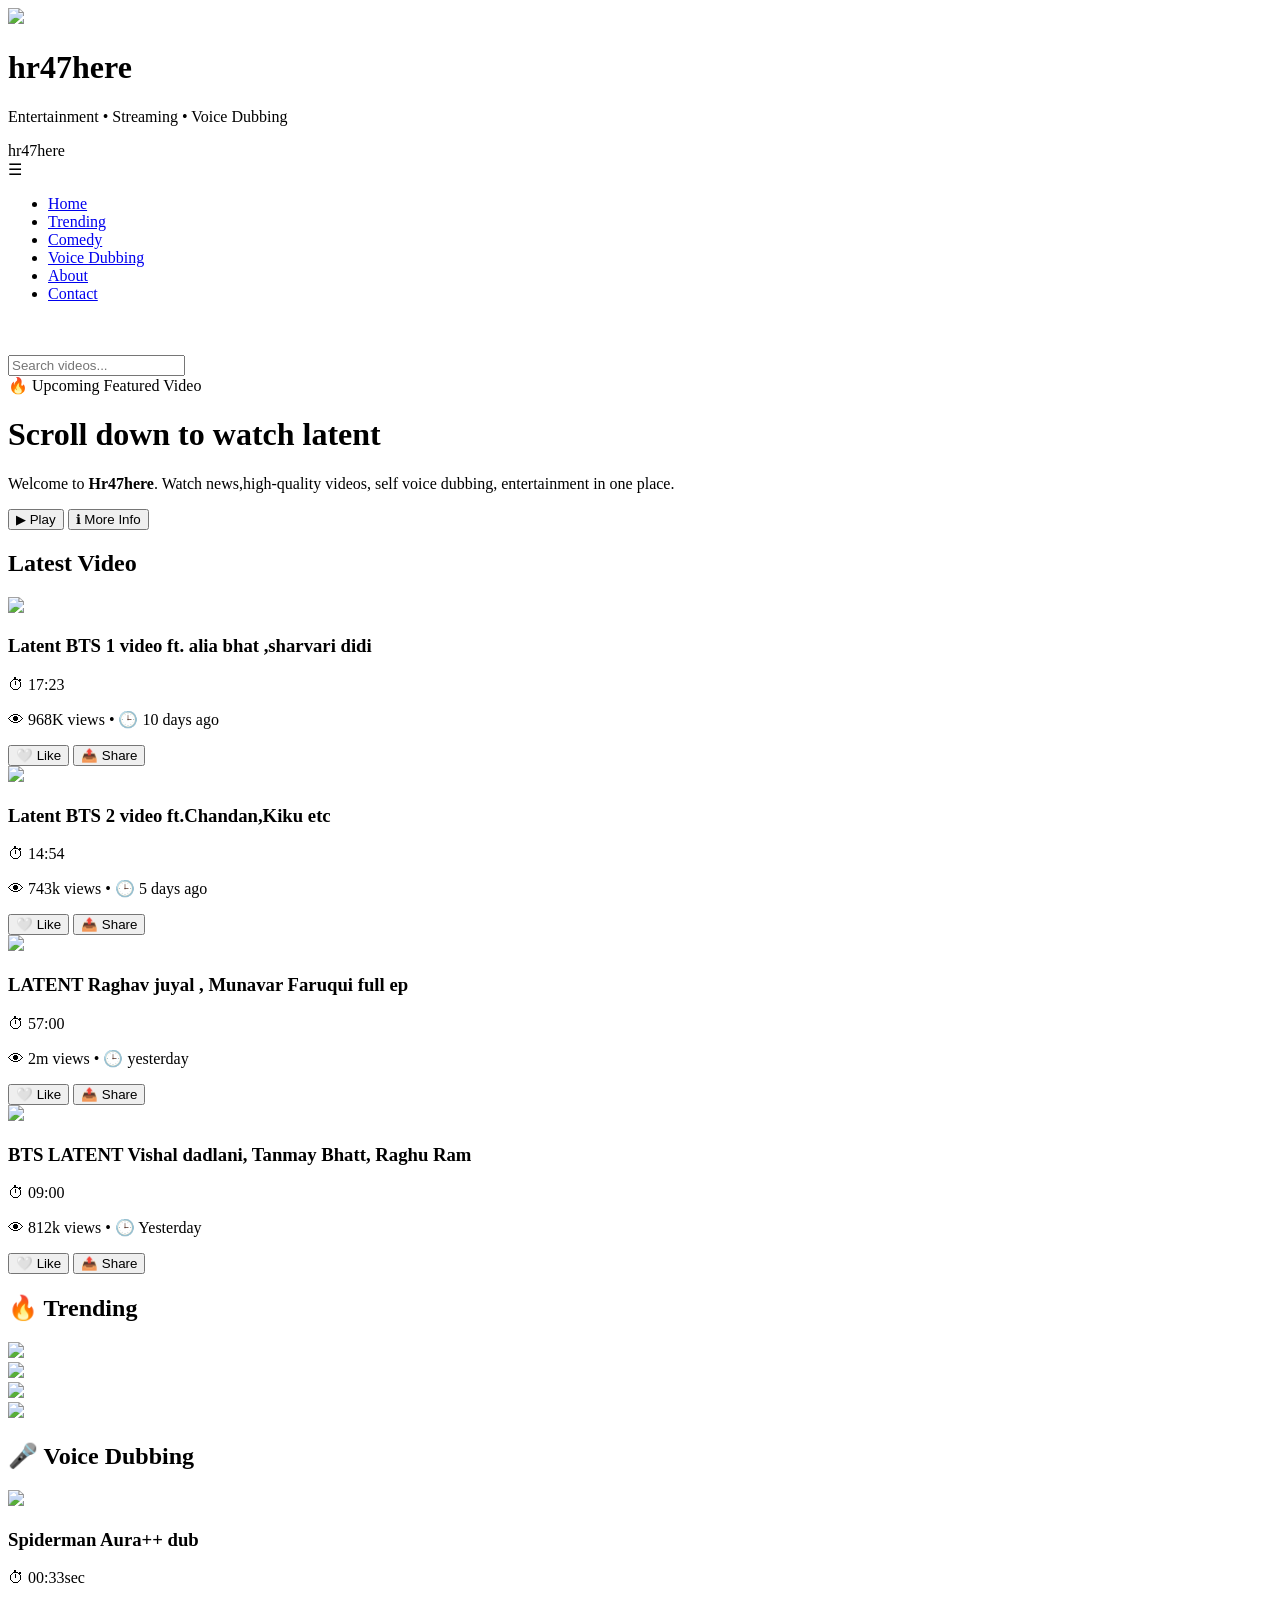
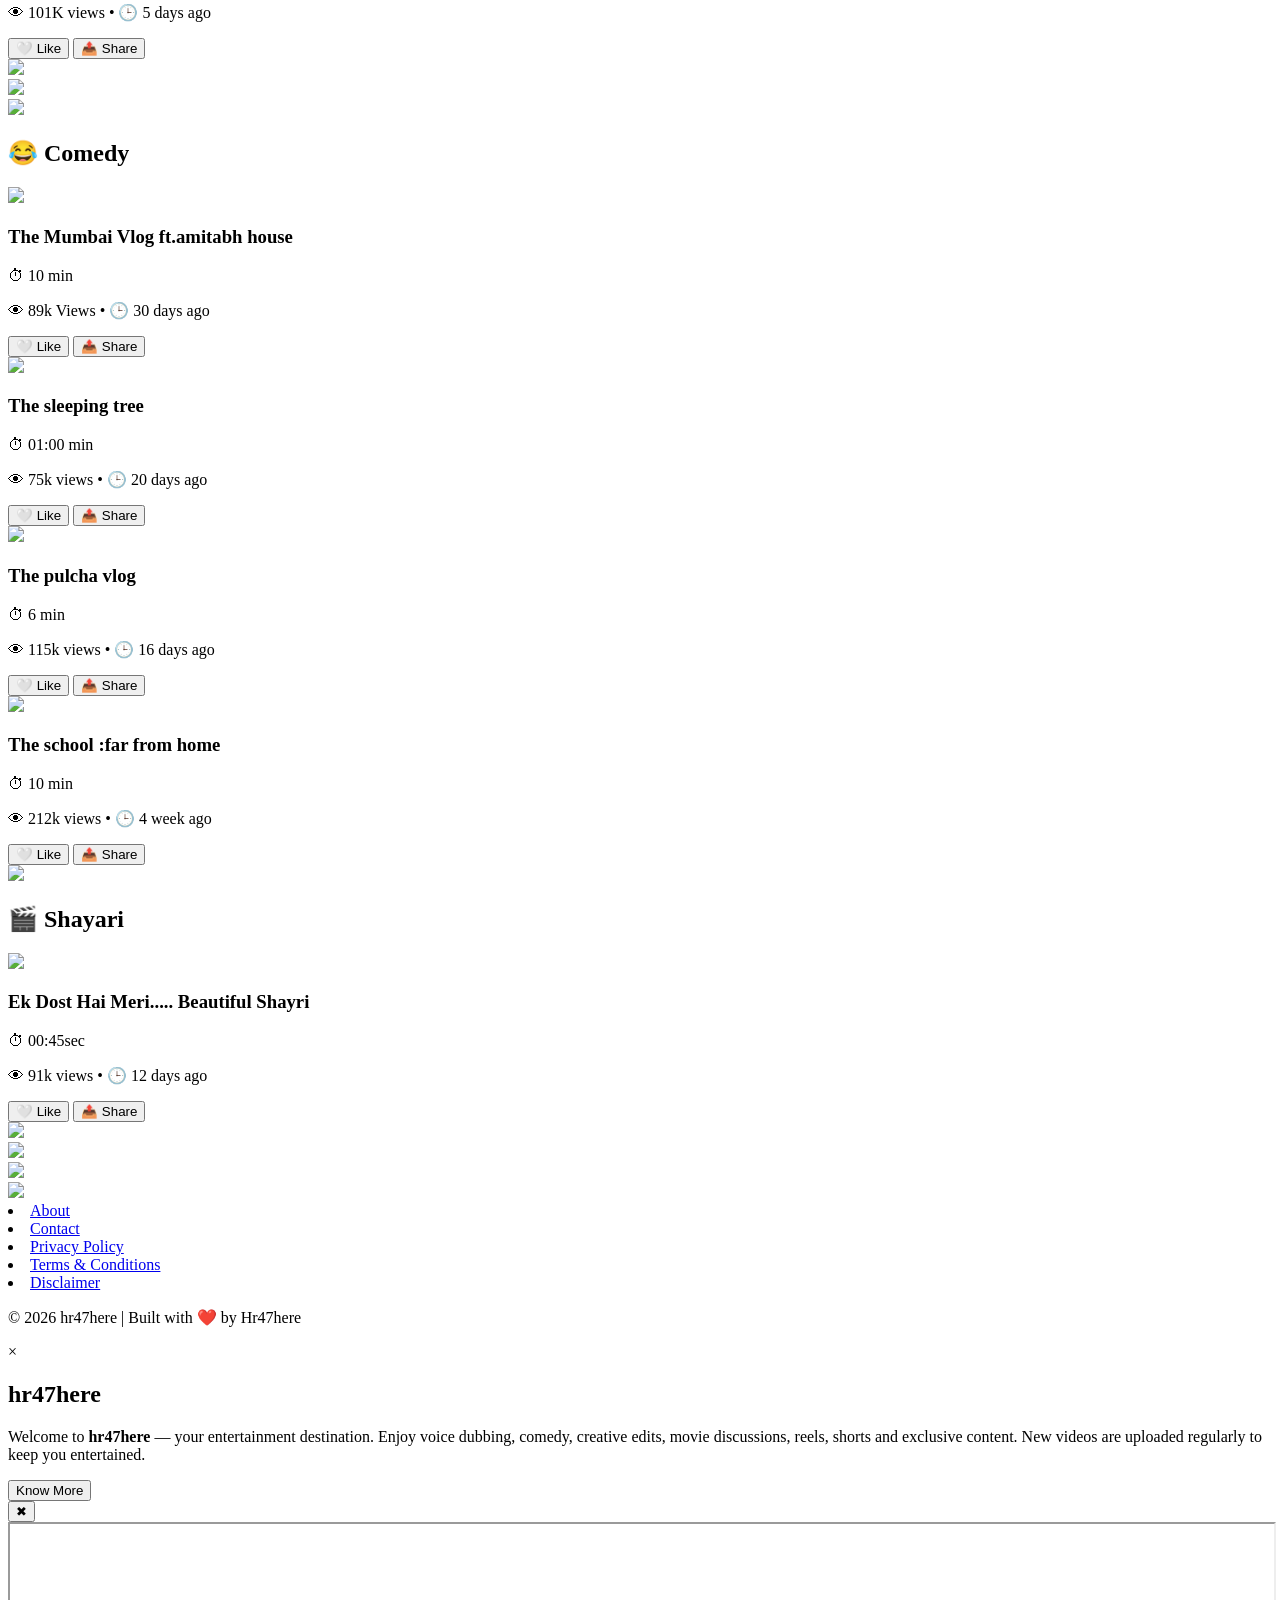
==== index.html @ e72fcb44 "Add files via upload" ====
<!DOCTYPE html>
<html lang="en">
<head>
    <!-- Google tag (gtag.js) -->
<script async src="https://www.googletagmanager.com/gtag/js?id=G-JFGC53BMJ5"></script>
<script>
  window.dataLayer = window.dataLayer || [];
  function gtag(){dataLayer.push(arguments);}
  gtag('js', new Date());

  gtag('config', 'G-JFGC53BMJ5');
</script>
    <meta charset="UTF-8">
    <meta name="viewport" content="width=device-width, initial-scale=1.0">
    <title>hr47here</title>

    <link rel="stylesheet" href="Itcss.css">
    <link rel="icon" type="image/png" href="https://raw.githubusercontent.com/hr47here/viral/main/favicon.png">
    <link href="https://fonts.googleapis.com/css2?family=Black+Ops+One&display=swap" rel="stylesheet">
    <link href="https://fonts.googleapis.com/css2?family=Poppins:wght@300;400;600;700&display=swap" rel="stylesheet">
</head>

<body>
    <div id="splash">

    <img src="https://raw.githubusercontent.com/hr47here/viral/main/favicon.png" class="splash-logo">

    <h1>hr47here</h1>

    <p>Entertainment • Streaming • Voice Dubbing</p>

</div>

<!-- Navigation -->

<nav>

    <div class="logo">hr47here</div>

<div class="menu-toggle" id="menuToggle">
☰
</div>

<ul class="menu" id="menu">

<li><a href="#">Home</a></li>
<li><a href="#trending">Trending</a></li>
<li><a href="#comedy">Comedy</a></li>
<li><a href="#voice">Voice Dubbing</a></li>
<li><a href="about.html">About</a></li>
<li><a href="contact.html">Contact</a></li>

</ul>
<br>
<br>
<div class="search">
<input type="text" id="searchBox" placeholder="Search videos...">
</div>

</nav>

<!-- Hero Banner -->

<header class="hero">

    <div class="overlay">

        <span class="featured">🔥 Upcoming Featured Video</span>

        <h1>Scroll down to watch latent</h1>

        <p>

            Welcome to <b>Hr47here</b>.

            Watch news,high-quality videos, self voice dubbing,

             entertainment in one place.

        </p>

        <div class="buttons">

            <button id="playBtn">▶ Play</button>

            <button id="infoBtn">ℹ More Info</button>

        </div>

    </div>

</header>



<!-- Continue Watching -->

<section class="section">

<h2>Latest Video</h2>

<div class="card">

<img src="https://raw.githubusercontent.com/hr47here/viral/main/IMG_20260708_000540.jpg"
onclick="playVideo('https://drive.google.com/file/d/1pRJK-X5yiK9866JU4H88UQnfT5L62-rR/preview')">

<div class="details">
    <h3>Latent BTS 1 video ft. alia bhat ,sharvari didi</h3>
    <p>⏱ 17:23</p>
    <p class="meta">👁 968K views • 🕒 10 days ago</p>

    <button class="likeBtn">🤍 Like</button>

    <button class="shareBtn">📤 Share</button>

</div>

</div>

<div class="card" onclick="playVideo('https://drive.google.com/file/d/1jNsCmyMiIhFdqAeghuX-wZJ6odQ1yqh3/preview')">
    <img src="https://raw.githubusercontent.com/hr47here/viral/main/IMG_20260713_013114.jpg">
    <div class="details">
        <h3>Latent BTS 2 video ft.Chandan,Kiku etc</h3>
        <p>⏱ 14:54</p>
        <p class="meta">👁 743k views • 🕒 5 days ago</p>

        <button class="likeBtn">🤍 Like</button>
        <button class="shareBtn">📤 Share</button>
    </div>
</div>

<div class="card">

<img src="https://raw.githubusercontent.com/hr47here/viral/main/q8amKPDt_iY-HD.jpg"
onclick="playVideo('https://drive.google.com/file/d/1-n51tMEokodfaPRw0v01DTSdhkUmTYWr/preview')">

<div class="details">
    <h3>LATENT Raghav juyal , Munavar Faruqui full ep</h3>
    <p>⏱ 57:00</p>
    <p class="meta">👁 2m views • 🕒 yesterday</p>

    <button class="likeBtn">🤍 Like</button>
    <button class="shareBtn">📤 Share</button>

</div>

</div>
    <div class="card">

<img src="https://raw.githubusercontent.com/hr47here/viral/main/IMG_20260728_031327.jpg"
onclick="playVideo('https://drive.google.com/file/d/1SocBpku5lKJFDSvw42GsZF_DmoqsinsF/preview')">

<div class="details">
    <h3>BTS LATENT Vishal dadlani, Tanmay Bhatt, Raghu Ram</h3>
    <p>⏱ 09:00</p>
    <p class="meta">👁 812k views • 🕒 Yesterday</p>

    <button class="likeBtn">🤍 Like</button>
    <button class="shareBtn">📤 Share</button>

</div>

    </div>

</section>



<!-- Trending -->

<section id="trending" class="section">
    <h2>🔥 Trending</h2>

<div class="cards">

<div class="card"><img src="https://raw.githubusercontent.com/hr47here/viral/main/file_00000000cca88211bd9192adcd17a93e.png"></div>

<div class="card"><img src="https://raw.githubusercontent.com/hr47here/viral/main/file_00000000cca88211bd9192adcd17a93e.png"></div>


<div class="card"><img src="https://raw.githubusercontent.com/hr47here/viral/main/file_00000000cca88211bd9192adcd17a93e.png"></div>

<div class="card"><img src="https://raw.githubusercontent.com/hr47here/viral/main/file_00000000cca88211bd9192adcd17a93e.png"></div>

</div>

</section>



<!-- Voice Dubbing -->

<section id="voice" class="section">
<h2>🎤 Voice Dubbing</h2>

<div class="card">

<img src="https://raw.githubusercontent.com/hr47here/viral/main/IMG_20260708_012135.jpg"
onclick="playVideo('https://www.youtube.com/embed/GE01VuwJ64k')">

<div class="details">
    <h3>Spiderman Aura++ dub</h3>
    <p>⏱ 00:33sec</p>
    <p class="meta">👁 101K views • 🕒 5 days ago</p>

    <button class="likeBtn">🤍 Like</button>

    <button class="shareBtn">📤 Share</button>

</div>

</div>

<div class="card"><img src="https://raw.githubusercontent.com/hr47here/viral/main/file_00000000cca88211bd9192adcd17a93e.png"></div>


<div class="card"><img src="https://raw.githubusercontent.com/hr47here/viral/main/file_00000000cca88211bd9192adcd17a93e.png"></div>

<div class="card"><img src="https://raw.githubusercontent.com/hr47here/viral/main/file_00000000cca88211bd9192adcd17a93e.png"></div>


</div>

</section>



<!-- Comedy -->

<section id="comedy" class="section">
<h2>😂 Comedy</h2>

<div class="card">

<img src="https://raw.githubusercontent.com/hr47here/viral/main/DdlT03tJM9s-HQ.jpg"
onclick="playVideo('https://www.youtube.com/embed/DdlT03tJM9s')">

<div class="details">
    <h3>The Mumbai Vlog ft.amitabh house</h3>
    <p>⏱ 10 min</p>
    <p class="meta">👁 89k Views • 🕒 30 days ago</p>

    <button class="likeBtn">🤍 Like</button>
    <button class="shareBtn">📤 Share</button>

</div>

</div>

<div class="card">

<img src="https://raw.githubusercontent.com/hr47here/viral/main/girl-log-sleeping-tree-wallpaper-preview.jpg"
onclick="playVideo('https://www.youtube.com/embed/vWL60v7OoTY')">

<div class="details">
    <h3>The sleeping tree </h3>
    <p>⏱ 01:00 min</p>
    <p class="meta">👁 75k views • 🕒 20 days ago</p>

    <button class="likeBtn">🤍 Like</button>
    <button class="shareBtn">📤 Share</button>

</div>

</div>
<div class="card">

<img src="https://raw.githubusercontent.com/hr47here/viral/main/file_00000000616482119067307410bba176.png"
onclick="playVideo('https://www.youtube.com/embed/kp_0D7VKHF8')">

<div class="details">
    <h3>The pulcha vlog </h3>
    <p>⏱ 6 min</p>
    <p class="meta">👁 115k views • 🕒 16 days ago</p>

    <button class="likeBtn">🤍 Like</button>
    <button class="shareBtn">📤 Share</button>

</div>

</div>

<div class="card">

<img src="https://raw.githubusercontent.com/hr47here/viral/main/Xx-HxnzTGPc-SD.jpg"
onclick="playVideo('https://www.youtube.com/embed/Xx-HxnzTGPc')">

<div class="details">
    <h3>The school :far from home</h3>
    <p>⏱ 10 min</p>
    <p class="meta">👁 212k views • 🕒 4 week ago</p>

    <button class="likeBtn">🤍 Like</button>
    <button class="shareBtn">📤 Share</button>

</div>

</div>

<div class="card"><img src="https://raw.githubusercontent.com/hr47here/viral/main/file_00000000cca88211bd9192adcd17a93e.png"></div>


</div>

</section>



<!-- New Releases -->

<section id="new" class="section">
<h2>🎬 Shayari</h2>

<div class="cards">

    <div class="card">

        <img src="https://raw.githubusercontent.com/hr47here/viral/main/5AyUhb6lJSE-SD.jpg"
        onclick="playVideo('https://www.youtube.com/embed/5AyUhb6lJSE')">

        <div class="details">
            <h3>Ek Dost Hai Meri..... Beautiful Shayri</h3>
            <p>⏱ 00:45sec</p>
            <p class="meta">👁 91k views • 🕒 12 days ago</p>

            <button class="likeBtn">🤍 Like</button>
            <button class="shareBtn">📤 Share</button>
        </div>

    </div>

<div class="card"><img src="https://raw.githubusercontent.com/hr47here/viral/main/file_00000000cca88211bd9192adcd17a93e.png"></div>

<div class="card"><img src="https://raw.githubusercontent.com/hr47here/viral/main/file_00000000cca88211bd9192adcd17a93e.png"></div>

<div class="card"><img src="https://raw.githubusercontent.com/hr47here/viral/main/file_00000000cca88211bd9192adcd17a93e.png"></div>


<div class="card"><img src="https://raw.githubusercontent.com/hr47here/viral/main/file_00000000cca88211bd9192adcd17a93e.png"></div>


</div>

</section>



<footer>
    
<li><a href="about.html">About</a></li>
<li><a href="contact.html">Contact</a></li>
<li><a href="privacy.html">Privacy Policy</a></li>
<li><a href="Terms.html">Terms & Conditions</a></li>
<li><a href="disclaimer.html">Disclaimer</a></li>
</section>
<p>© 2026 hr47here | Built with ❤️ by Hr47here</p>

</footer>
    <div class="info-popup" id="infoPopup">

<div class="info-content">

<span id="closeInfo">&times;</span>

<h2>hr47here</h2>

<p>

Welcome to <b>hr47here</b> — your entertainment destination.

Enjoy voice dubbing, comedy, creative edits, movie discussions, reels, shorts and exclusive content.

New videos are uploaded regularly to keep you entertained.

</p>

<button onclick="window.location.href='about.html'">
Know More
</button>

</div>

    </div>
<div class="video-player" id="videoPlayer">

<button id="closeVideo">✖</button>

<iframe
id="playerFrame"
width="100%"
height="100%"
src=""
allow="autoplay"
allowfullscreen>
</iframe>

</div>

<script src="script.js"></script>

</body>
</html>
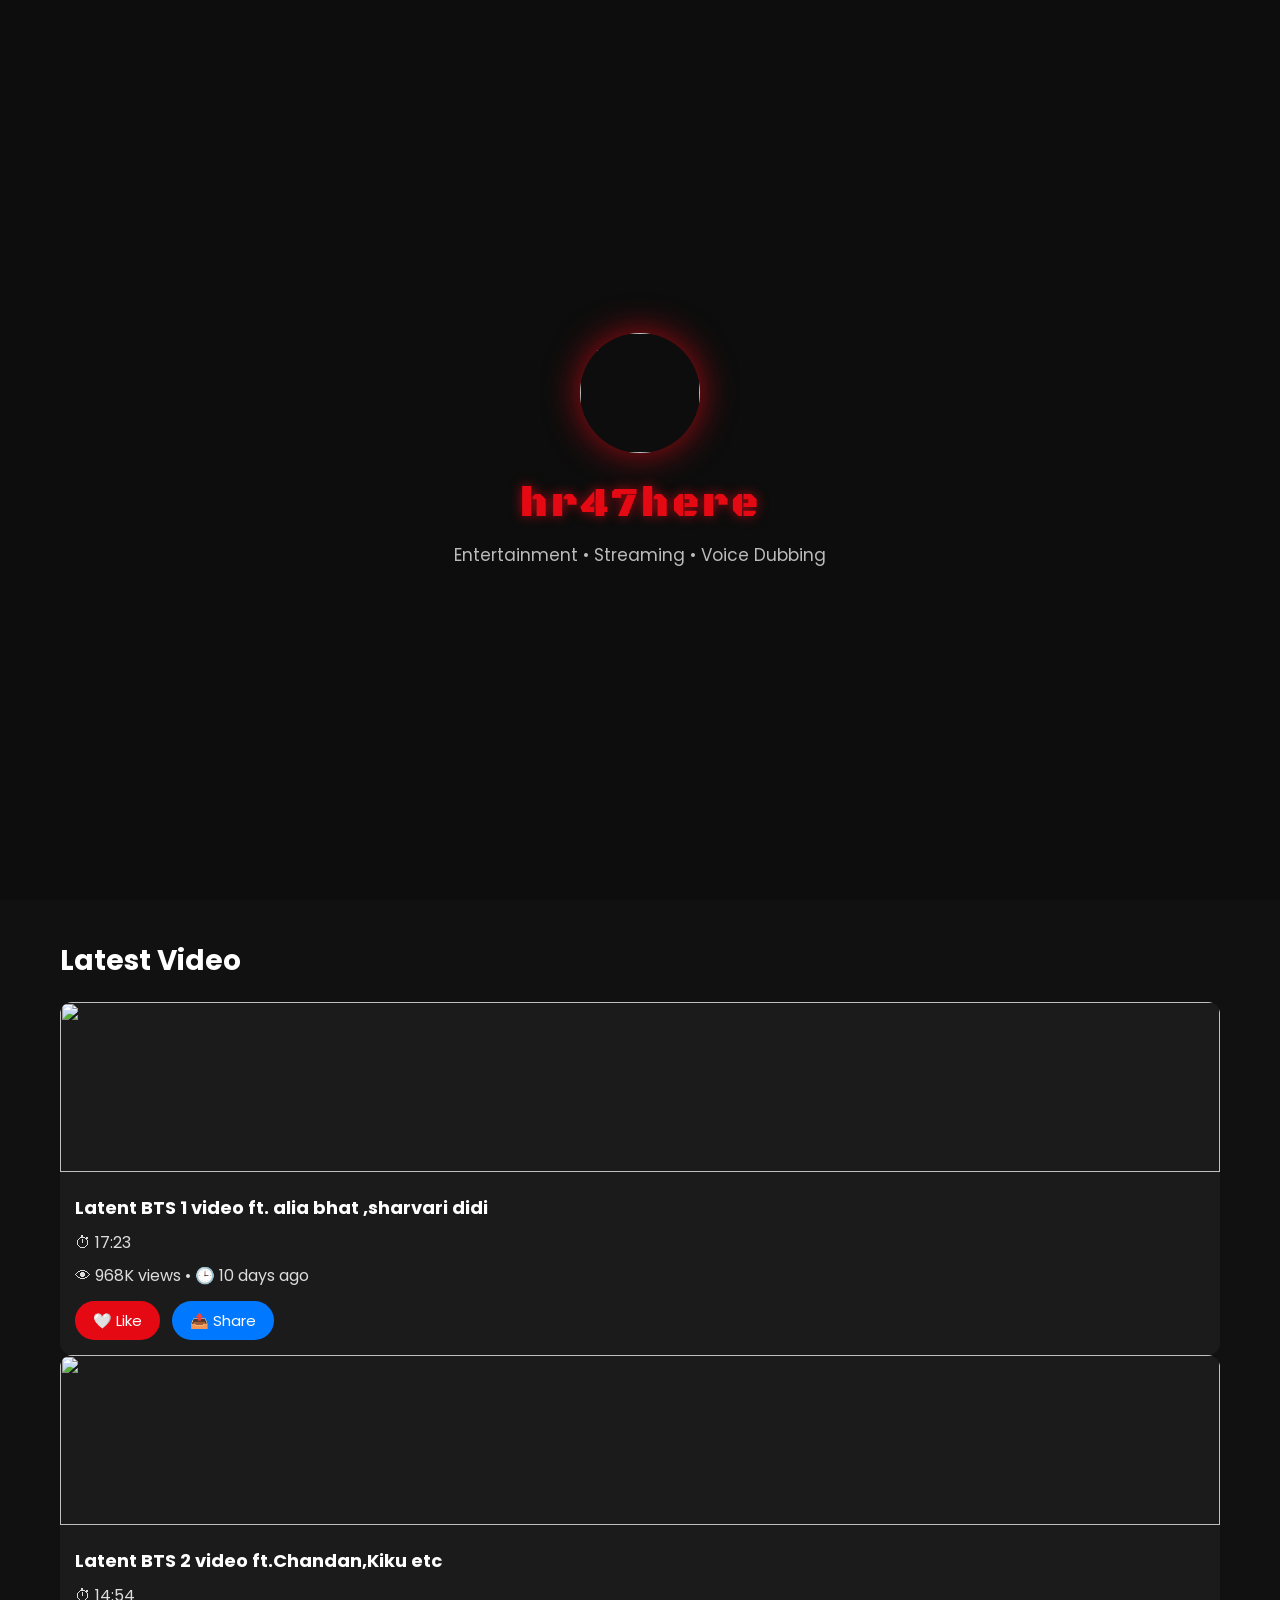
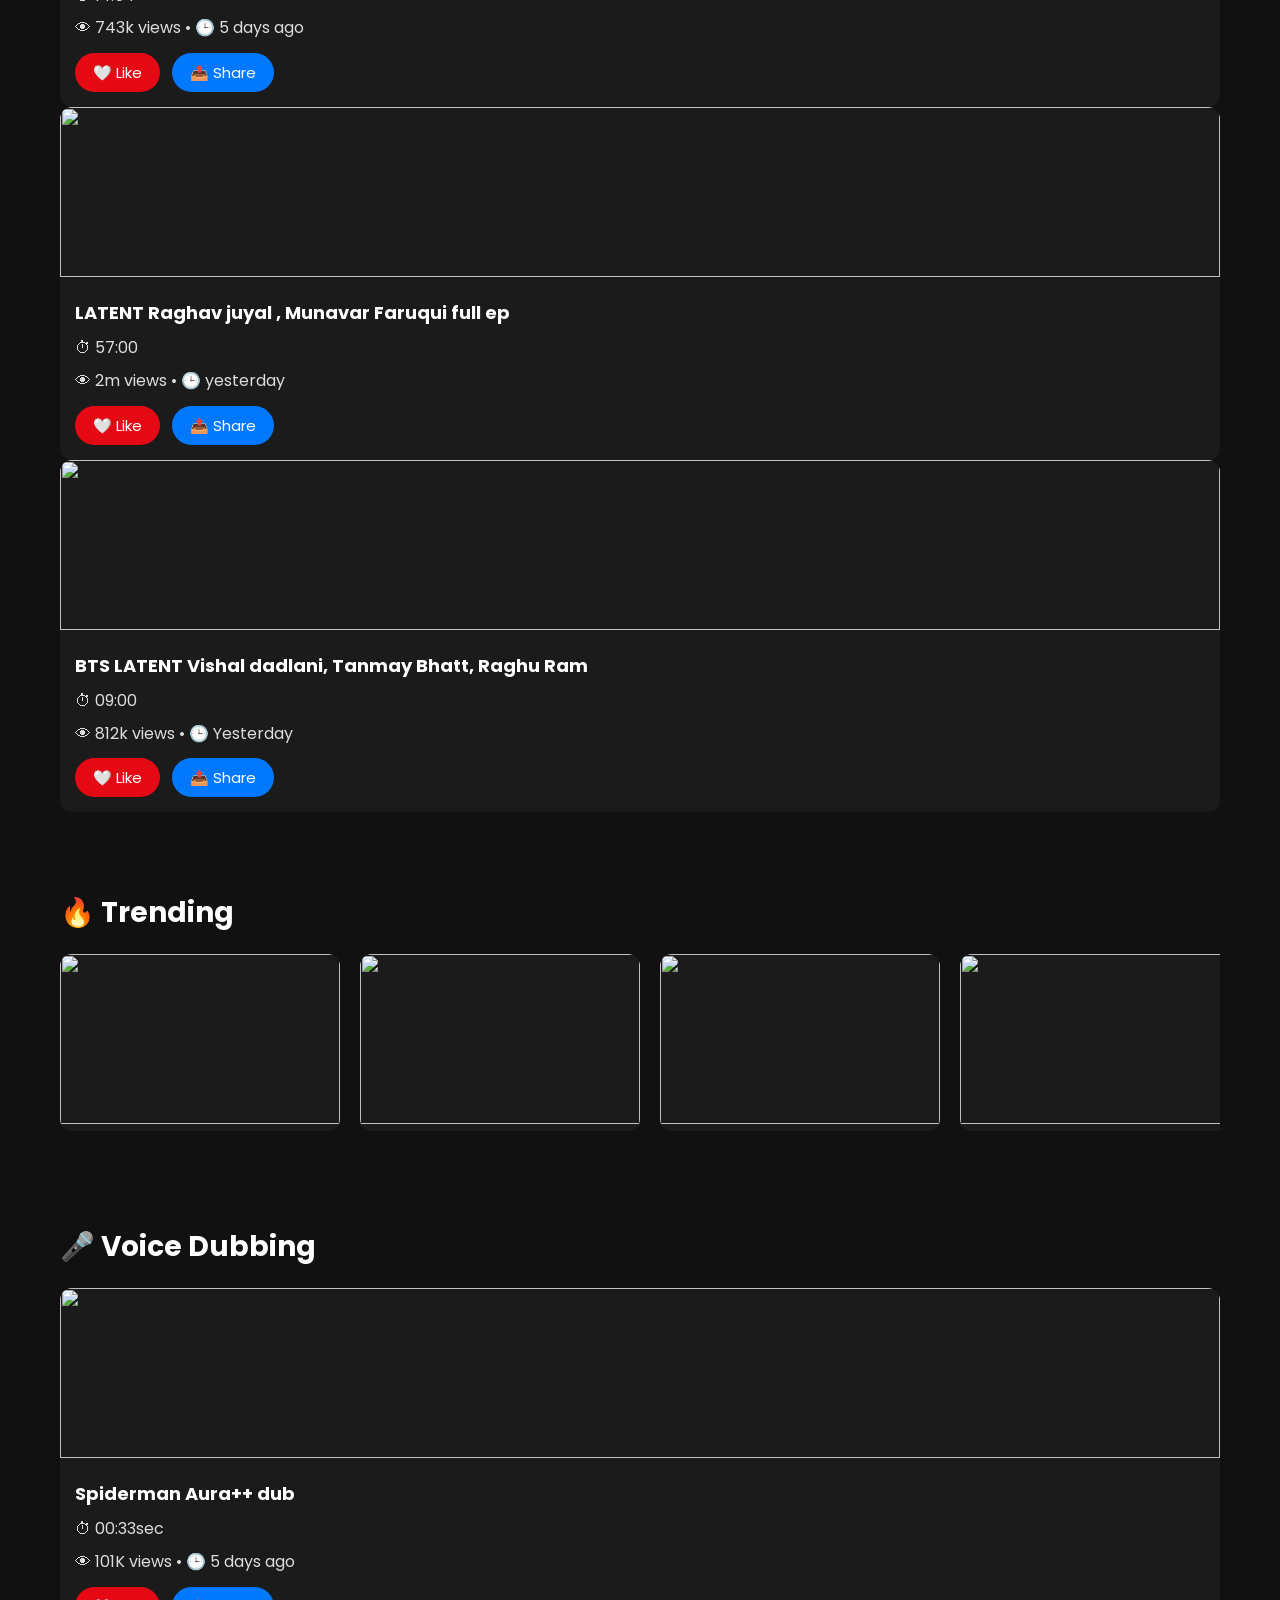
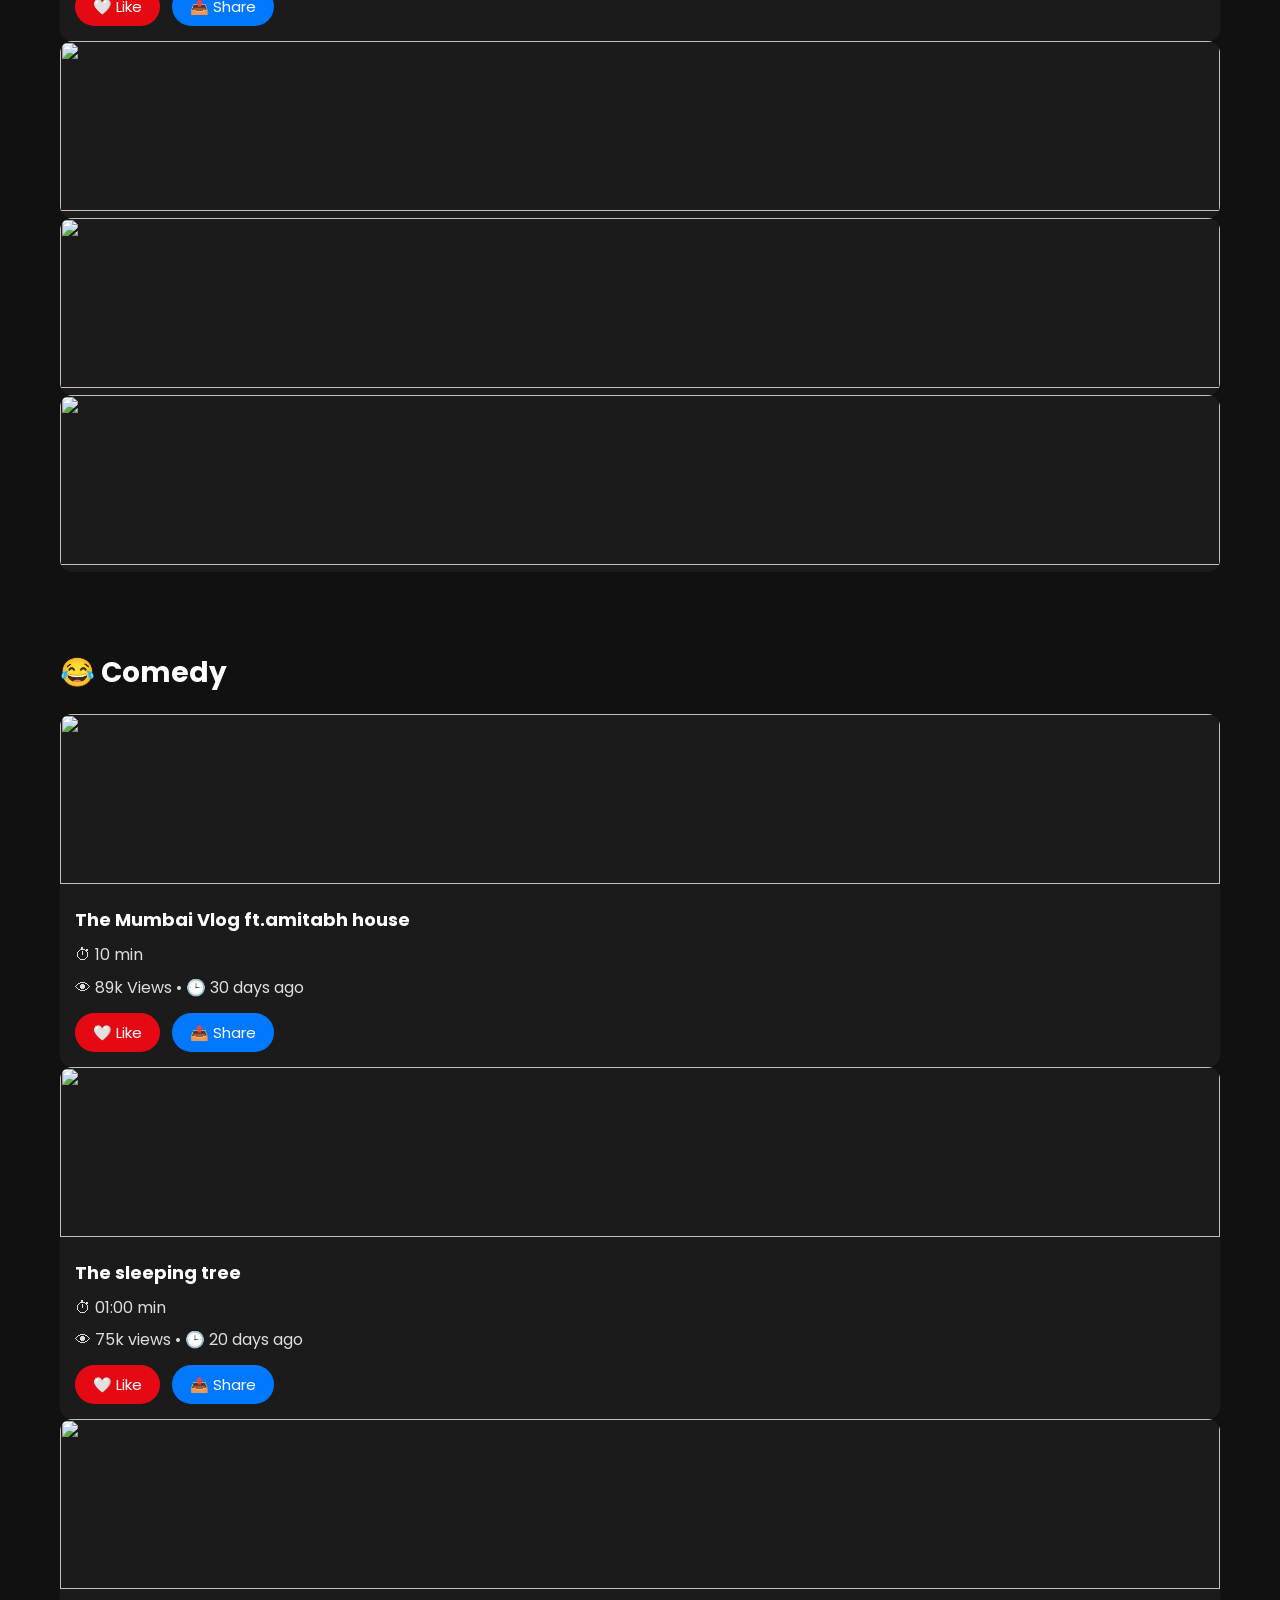
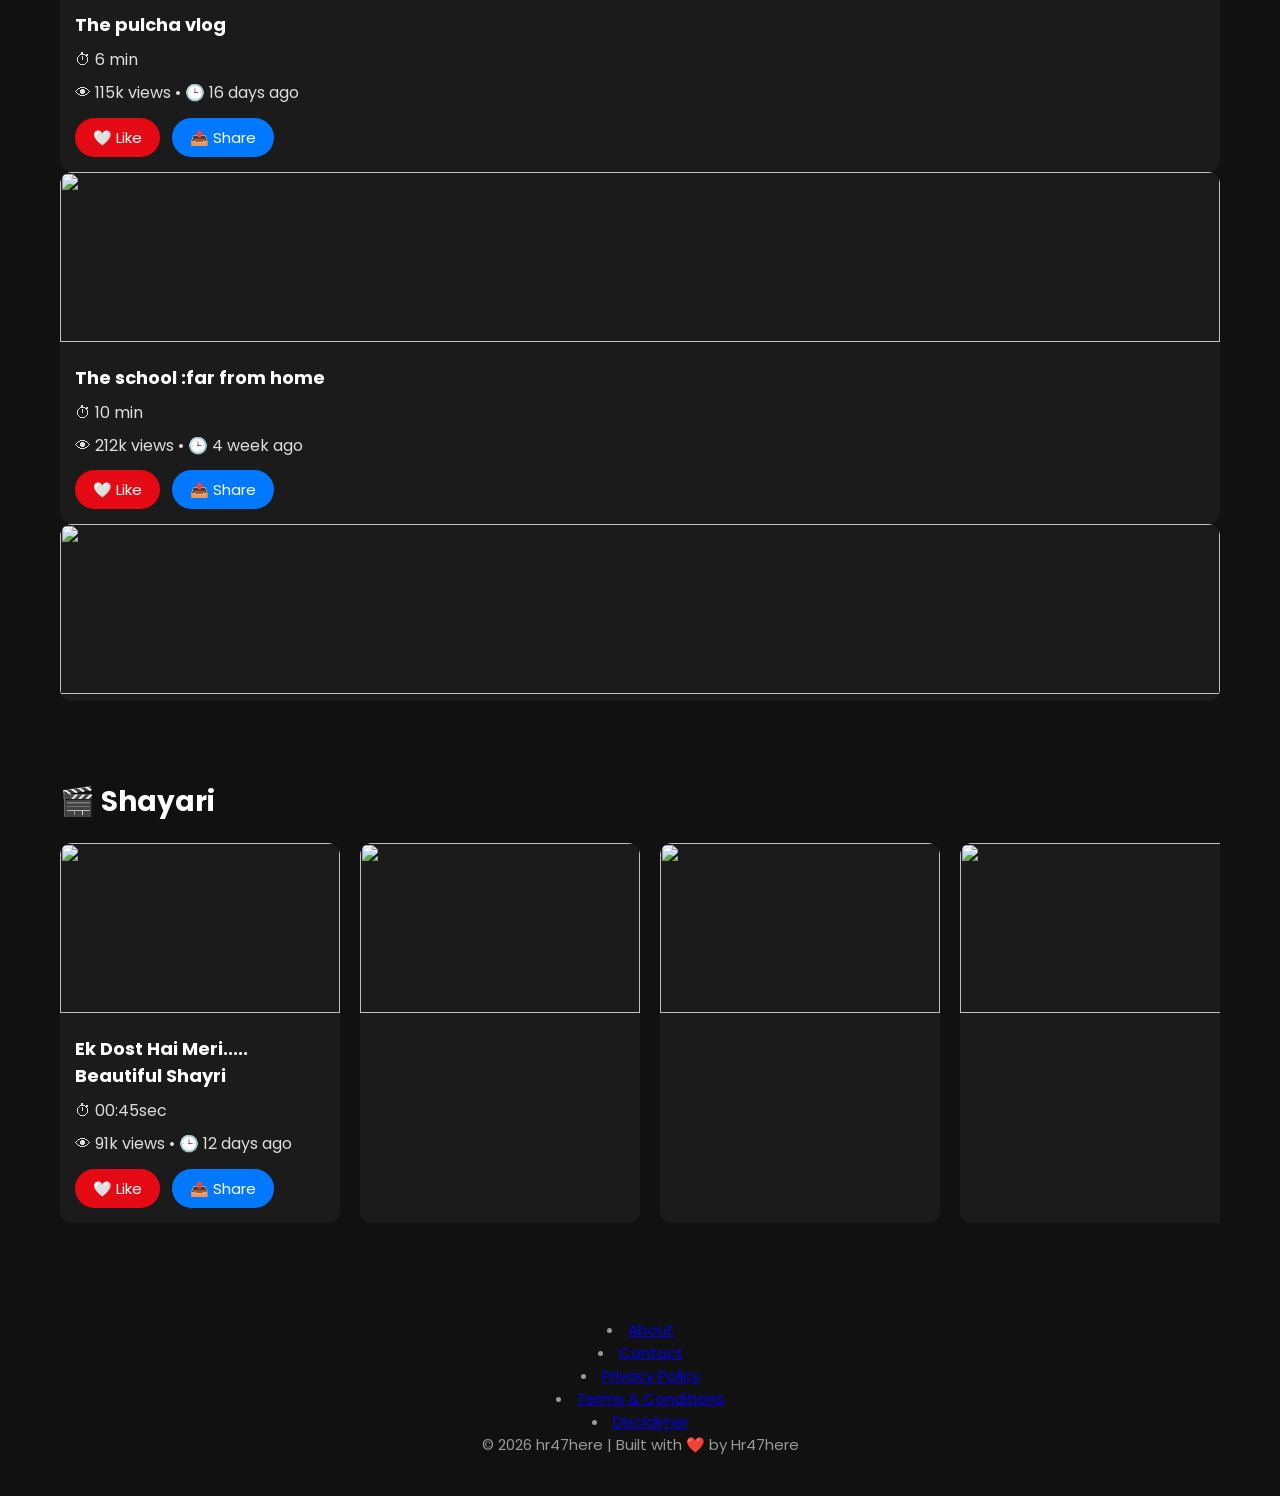
==== commit bcade000: "Update index.html" ====
--- a/index.html
+++ b/index.html
@@ -1,6 +1,10 @@
 <!DOCTYPE html>
 <html lang="en">
 <head>
+    <!-- Google AdSense -->
+<script async
+src="https://pagead2.googlesyndication.com/pagead/js/adsbygoogle.js?client=ca-pub-3004014959394587"
+crossorigin="anonymous"></script>
     <!-- Google tag (gtag.js) -->
 <script async src="https://www.googletagmanager.com/gtag/js?id=G-JFGC53BMJ5"></script>
 <script>
--- a/Itcss.css
+++ b/Itcss.css
@@ -0,0 +1,701 @@
+/* ===========================
+   hr47here Streaming Platform
+   Version 1.0
+=========================== */
+
+*{
+    margin:0;
+    padding:0;
+    box-sizing:border-box;
+    font-family:'Poppins',sans-serif;
+}
+html{
+    scroll-behavior:smooth;
+}
+
+body{
+    background:#111;
+    color:#fff;
+}
+
+/* NAVIGATION */
+
+nav{
+    position:fixed;
+    top:0;
+    left:0;
+    width:100%;
+    height:70px;
+    display:flex;
+    justify-content:space-between;
+    align-items:center;
+    padding:0 60px;
+    background:rgba(0,0,0,.85);
+    backdrop-filter:blur(10px);
+    z-index:999;
+}
+
+.logo{
+    font-family:'Black Ops One', cursive;
+    font-size:34px;
+    color:#e50914;
+    letter-spacing:2px;
+    cursor:pointer;
+    text-shadow:0 0 8px rgba(229,9,20,.6);
+}
+}
+
+.menu{
+    display:flex;
+    list-style:none;
+    gap:28px;
+}
+
+.menu li a{
+    color:white;
+    text-decoration:none;
+    font-size:16px;
+    transition:.3s;
+}
+
+.menu li a:hover{
+    color:#e50914;
+}
+
+.search input{
+
+    width:220px;
+
+    height:38px;
+
+    border:none;
+
+    outline:none;
+
+    border-radius:30px;
+
+    padding-left:18px;
+
+    background:#222;
+
+    color:white;
+
+}
+
+.search input::placeholder{
+
+    color:#aaa;
+
+}
+
+/* HERO */
+
+.hero{
+
+    height:100vh;
+
+    background:url("https://images.unsplash.com/photo-1489599849927-2ee91cede3ba?w=1600") center/cover no-repeat;
+
+    position:relative;
+
+}
+
+.overlay{
+
+    position:absolute;
+
+    inset:0;
+
+    background:linear-gradient(to right,#000 40%,transparent);
+
+    display:flex;
+
+    flex-direction:column;
+
+    justify-content:center;
+
+    padding-left:70px;
+
+}
+
+.featured{
+
+    color:#e50914;
+
+    font-size:18px;
+
+    font-weight:bold;
+
+    margin-bottom:15px;
+
+}
+
+.overlay h1{
+
+    font-size:68px;
+
+    margin-bottom:20px;
+
+}
+
+.overlay p{
+
+    max-width:600px;
+
+    color:#ddd;
+
+    font-size:18px;
+
+    line-height:1.8;
+
+}
+
+/* BUTTONS */
+
+.buttons{
+
+    margin-top:35px;
+
+}
+
+.buttons button{
+
+    padding:14px 35px;
+
+    border:none;
+
+    border-radius:5px;
+
+    font-size:17px;
+
+    cursor:pointer;
+
+    margin-right:15px;
+
+    transition:.3s;
+
+}
+
+#playBtn{
+
+    background:white;
+
+    color:black;
+
+}
+
+#playBtn:hover{
+
+    background:#e50914;
+
+    color:white;
+
+}
+
+.buttons button:last-child{
+
+    background:rgba(109,109,110,.7);
+
+    color:white;
+
+}
+
+.buttons button:last-child:hover{
+
+    background:white;
+
+    color:black;
+
+}
+
+/* SECTIONS */
+
+.section{
+
+    padding:40px 60px;
+
+}
+
+.section h2{
+
+    margin-bottom:20px;
+
+    font-size:28px;
+
+}
+
+/* FOOTER */
+
+footer{
+
+    text-align:center;
+
+    padding:40px;
+
+    color:#999;
+
+    font-size:15px;
+
+}
+/* =======================
+   VIDEO CARDS
+======================= */
+
+.cards{
+    display:flex;
+    gap:20px;
+    overflow-x:auto;
+    padding-bottom:15px;
+    scroll-behavior:smooth;
+}
+
+.cards::-webkit-scrollbar{
+    height:8px;
+}
+
+.cards::-webkit-scrollbar-thumb{
+    background:#444;
+    border-radius:20px;
+}
+
+.card{
+    min-width:280px;
+    background:#1b1b1b;
+    border-radius:12px;
+    overflow:hidden;
+    cursor:pointer;
+    transition:transform .35s ease, box-shadow .35s ease;
+}
+
+.card:hover{
+    transform:translateY(-8px) scale(1.04);
+    box-shadow:0 15px 40px rgba(229,9,20,.45);
+}
+
+.card img{
+    width:100%;
+    height:170px;
+    object-fit:cover;
+}
+
+.details{
+    padding:15px;
+}
+
+.details h3{
+    font-size:18px;
+    margin-bottom:8px;
+}
+
+.details p{
+    color:#aaa;
+    font-size:14px;
+}
+
+/* MOBILE */
+
+@media(max-width:768px){
+
+nav{
+
+padding:15px;
+
+flex-direction:column;
+
+height:auto;
+
+}
+
+.menu{
+
+gap:12px;
+
+margin:15px 0;
+
+flex-wrap:wrap;
+
+justify-content:center;
+
+}
+
+.search input{
+
+width:100%;
+
+}
+
+.overlay{
+
+padding:120px 25px;
+
+}
+
+.overlay h1{
+
+font-size:42px;
+
+}
+
+.overlay p{
+
+font-size:16px;
+
+}
+
+.section{
+
+padding:25px;
+
+}
+
+.card{
+
+min-width:220px;
+
+}
+
+}
+
+.video-player{
+
+display:none;
+position:fixed;
+top:0;
+left:0;
+width:100%;
+height:100%;
+background:rgba(0,0,0,.95);
+z-index:9999;
+
+}
+
+.video-player iframe{
+
+width:100%;
+height:100%;
+border:none;
+
+}
+
+#closeVideo{
+
+position:absolute;
+top:20px;
+right:20px;
+background:red;
+color:white;
+border:none;
+padding:10px 15px;
+font-size:20px;
+cursor:pointer;
+z-index:10000;
+
+}
+
+.likeBtn{
+    background:#e50914;
+    color:#fff;
+    border:none;
+    border-radius:20px;
+    padding:8px 18px;
+    font-size:15px;
+    cursor:pointer;
+    margin-top:10px;
+   transition:all .25s ease;
+}
+
+.likeBtn:hover{
+    background:#ff2d2d;
+}
+.shareBtn{
+    background:#0078ff;
+    color:#fff;
+    border:none;
+    border-radius:20px;
+    padding:8px 18px;
+    font-size:15px;
+    cursor:pointer;
+    margin-top:8px;
+    margin-left:8px;
+    transition:all .25s ease;
+}
+
+.shareBtn:hover{
+    background:#005fd1;
+}
+
+.likeBtn.liked{
+    background:#00c853;
+}
+
+.meta{
+    color:#b3b3b3;
+    font-size:13px;
+    margin-top:4px;
+}
+.section p{
+    color:#ddd;
+    line-height:1.8;
+    font-size:16px;
+}
+.contact-box{
+    background:rgba(255,255,255,0.05);
+    border:1px solid rgba(255,255,255,0.1);
+    border-radius:15px;
+    padding:25px;
+    margin:30px 0;
+    box-shadow:0 0 20px rgba(255,0,0,.2);
+}
+@media(max-width:768px){
+
+nav{
+    padding:0 20px;
+    height:70px;
+    justify-content:center;
+    position:fixed;
+}
+
+.menu-toggle{
+    display:block;
+    position:absolute;
+    left:20px;
+    top:18px;
+    font-size:30px;
+    cursor:pointer;
+    z-index:9999;
+}
+
+.logo{
+    position:absolute;
+    left:50%;
+    transform:translateX(-50%);
+    pointer-events:auto;
+}
+
+.menu{
+    display:none;
+    flex-direction:column;
+    position:absolute;
+    top:70px;
+    left:0;
+    width:100%;
+    background:#111;
+    padding:20px 0;
+}
+
+.menu.active{
+    display:flex;
+}
+
+.menu li{
+    text-align:center;
+    margin:12px 0;
+}
+
+.search{
+    display:block;
+    width:100%;
+    margin-top:80px;
+}
+
+.search input{
+    width:100%;
+
+}
+
+.overlay{
+    padding:120px 25px;
+}
+
+.overlay h1{
+    font-size:42px;
+}
+
+.overlay p{
+    font-size:16px;
+}
+
+.section{
+    padding:25px;
+}
+
+.card{
+    min-width:220px;
+}
+
+}
+body{
+    animation:fadeIn .7s ease;
+}
+
+@keyframes fadeIn{
+    from{
+        opacity:0;
+    }
+    to{
+        opacity:1;
+    }
+}
+button:hover{
+    transform:scale(1.05);
+}
+
+button:active{
+    transform:scale(.95);
+}
+.reveal{
+    opacity:0;
+    transform:translateY(60px);
+    transition:all .8s ease;
+}
+
+.reveal.active{
+    opacity:1;
+    transform:translateY(0);
+}
+/* ================= Splash Screen ================= */
+
+#splash{
+    position:fixed;
+    top:0;
+    left:0;
+    width:100%;
+    height:100%;
+    background:#0d0d0d;
+    display:flex;
+    flex-direction:column;
+    justify-content:center;
+    align-items:center;
+    z-index:999999;
+    transition:opacity .8s ease, visibility .8s ease;
+}
+
+#splash.hide{
+    opacity:0;
+    visibility:hidden;
+}
+
+.splash-logo{
+    width:120px;
+    height:120px;
+    border-radius:50%;
+    box-shadow:0 0 35px rgba(229,9,20,.7);
+    animation:logoPop 1.2s infinite alternate;
+}
+
+#splash h1{
+    font-family:'Black Ops One', cursive;
+    margin-top:25px;
+    color:#e50914;
+    font-size:42px;
+    letter-spacing:3px;
+    font-weight:400;
+    text-shadow:0 0 12px rgba(229,9,20,.7);
+}
+
+#splash p{
+    margin-top:12px;
+    color:#bbb;
+    font-size:17px;
+}
+
+@keyframes logoPop{
+
+    from{
+        transform:scale(.9);
+    }
+
+    to{
+        transform:scale(1.05);
+    }
+
+}
+.info-popup{
+
+display:none;
+position:fixed;
+top:0;
+left:0;
+width:100%;
+height:100%;
+background:rgba(0,0,0,.85);
+z-index:99999;
+justify-content:center;
+align-items:center;
+
+}
+
+.info-content{
+
+width:90%;
+max-width:500px;
+background:#1a1a1a;
+padding:30px;
+border-radius:20px;
+text-align:center;
+box-shadow:0 0 35px rgba(229,9,20,.45);
+animation:popup .35s ease;
+
+}
+
+.info-content h2{
+
+font-size:34px;
+color:#e50914;
+margin-bottom:15px;
+
+}
+
+.info-content p{
+
+color:#ddd;
+line-height:1.8;
+margin-bottom:25px;
+
+}
+
+.info-content button{
+
+padding:12px 28px;
+background:#e50914;
+color:white;
+border:none;
+border-radius:8px;
+cursor:pointer;
+font-size:16px;
+
+}
+
+.info-content button:hover{
+
+background:#ff3030;
+
+}
+
+#closeInfo{
+
+position:absolute;
+margin-left:180px;
+font-size:34px;
+cursor:pointer;
+color:white;
+
+}
+
+@keyframes popup{
+
+from{
+
+transform:scale(.7);
+opacity:0;
+
+}
+
+to{
+
+transform:scale(1);
+opacity:1;
+
+}
+
+}
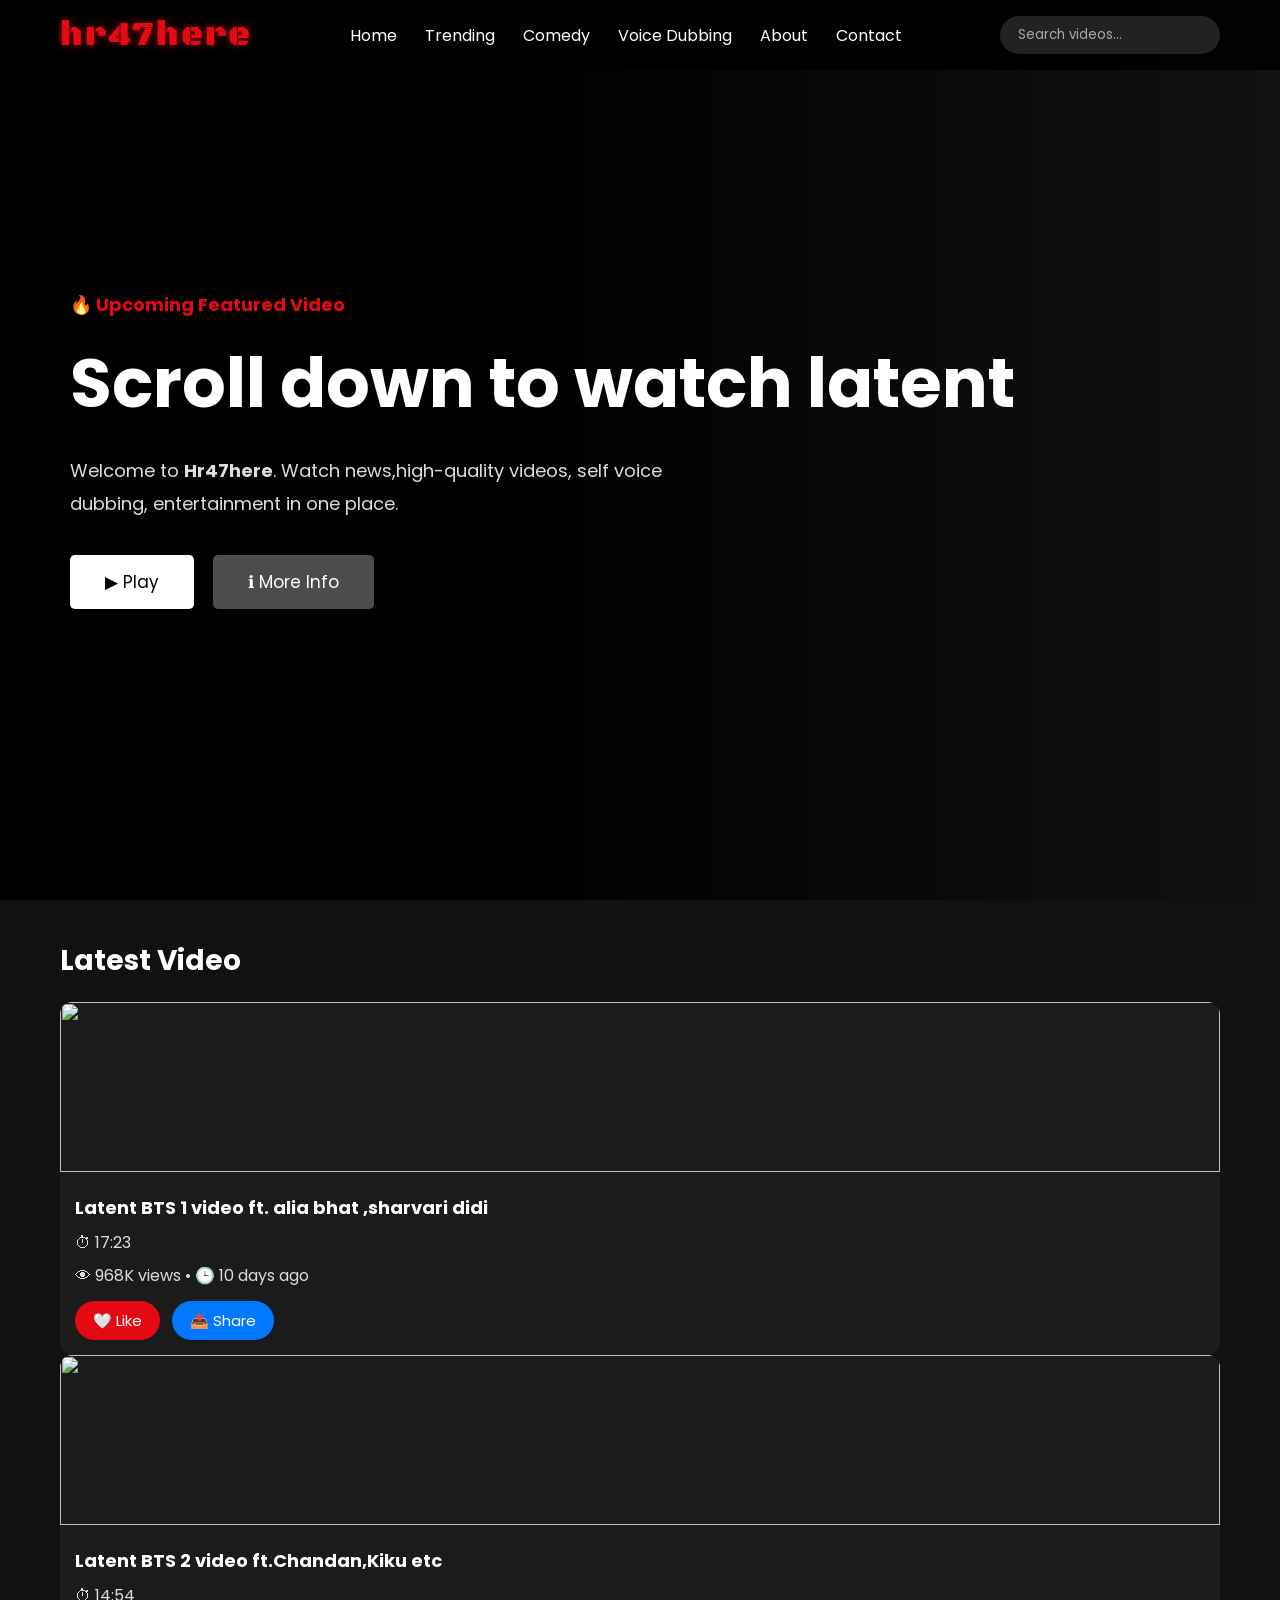
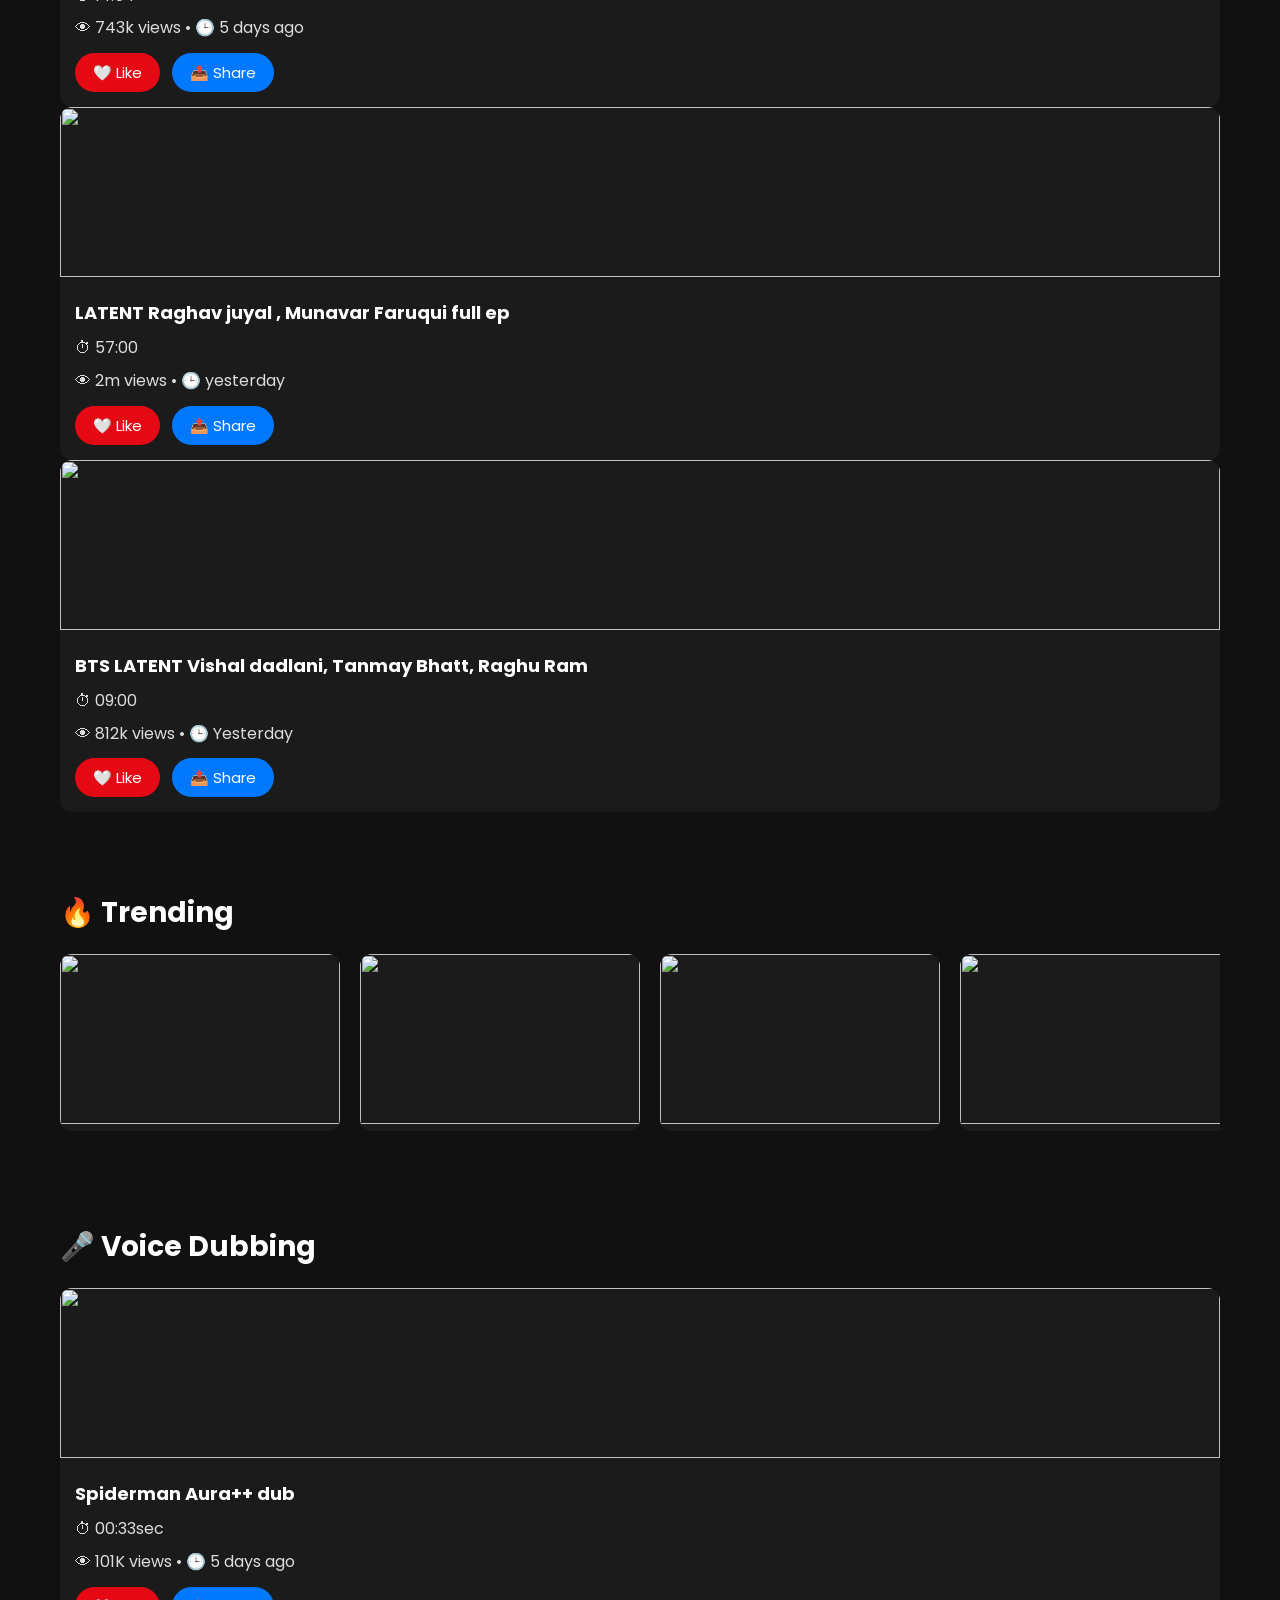
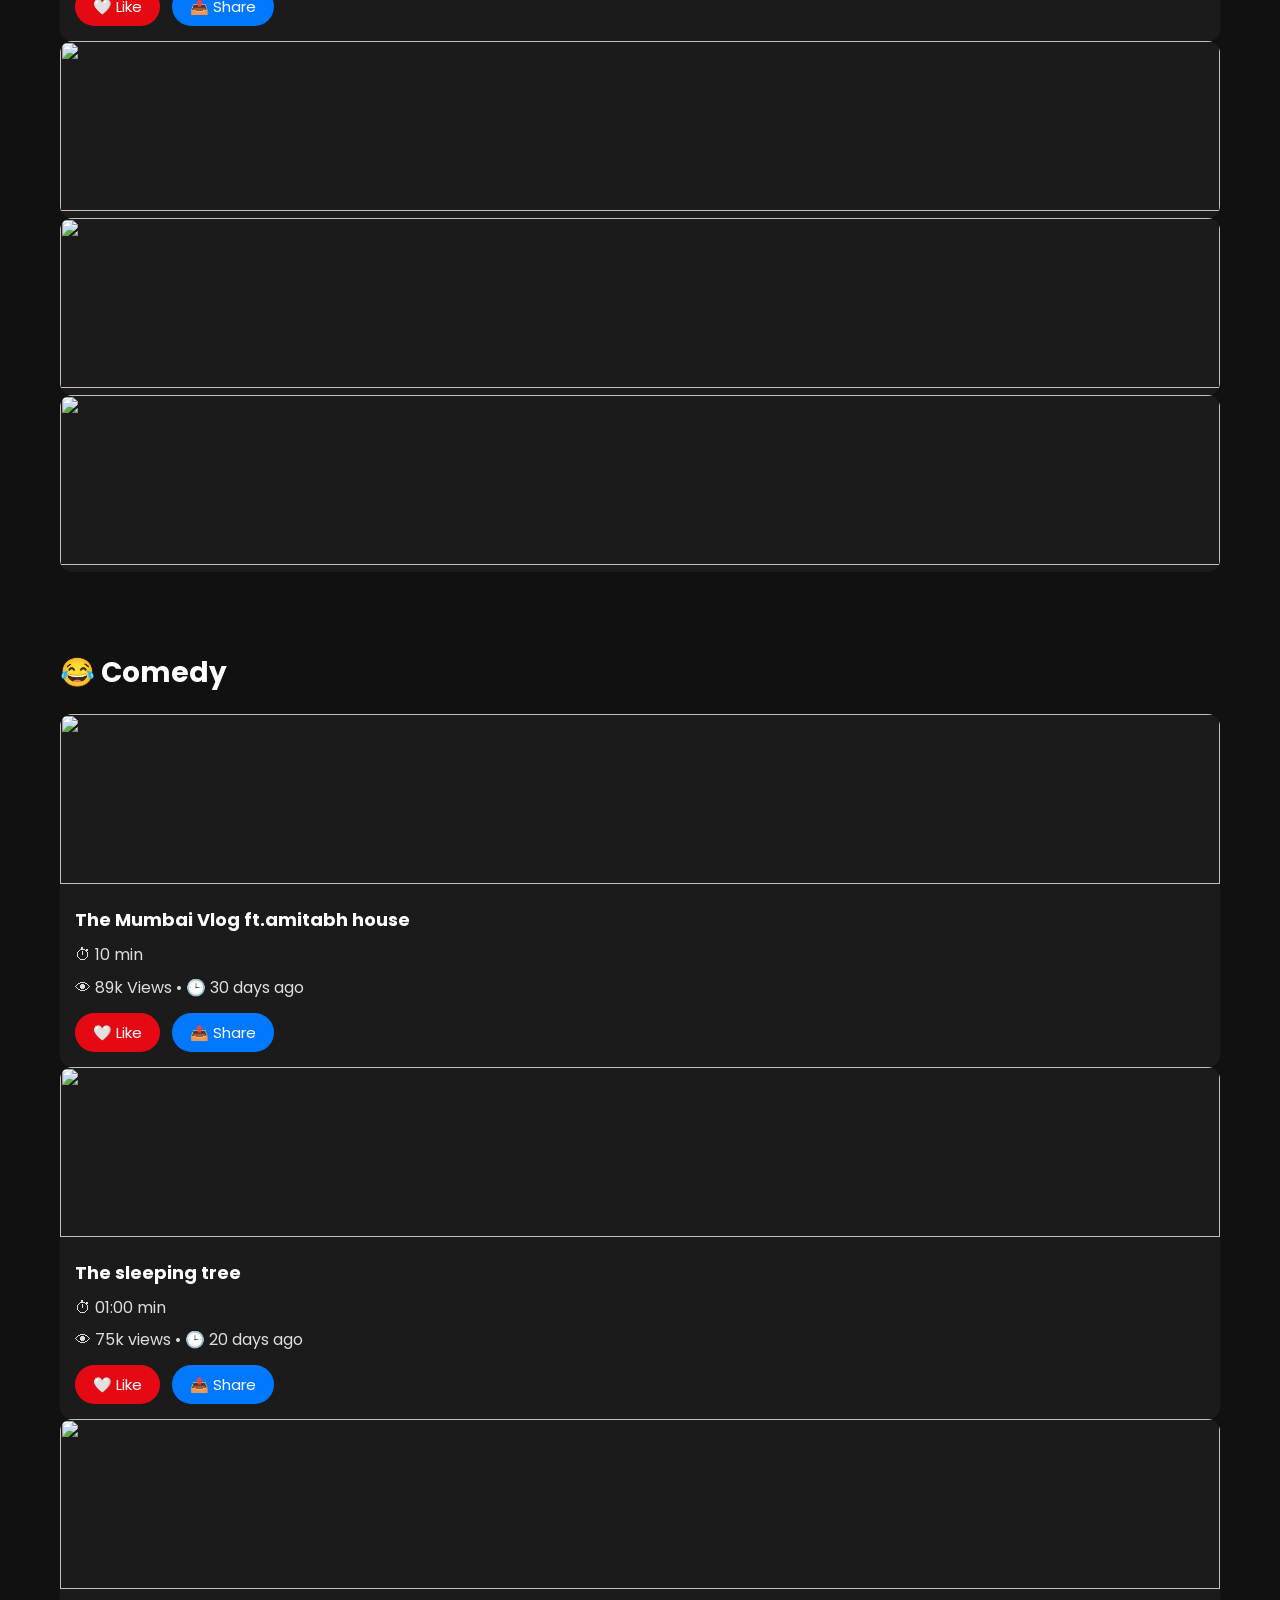
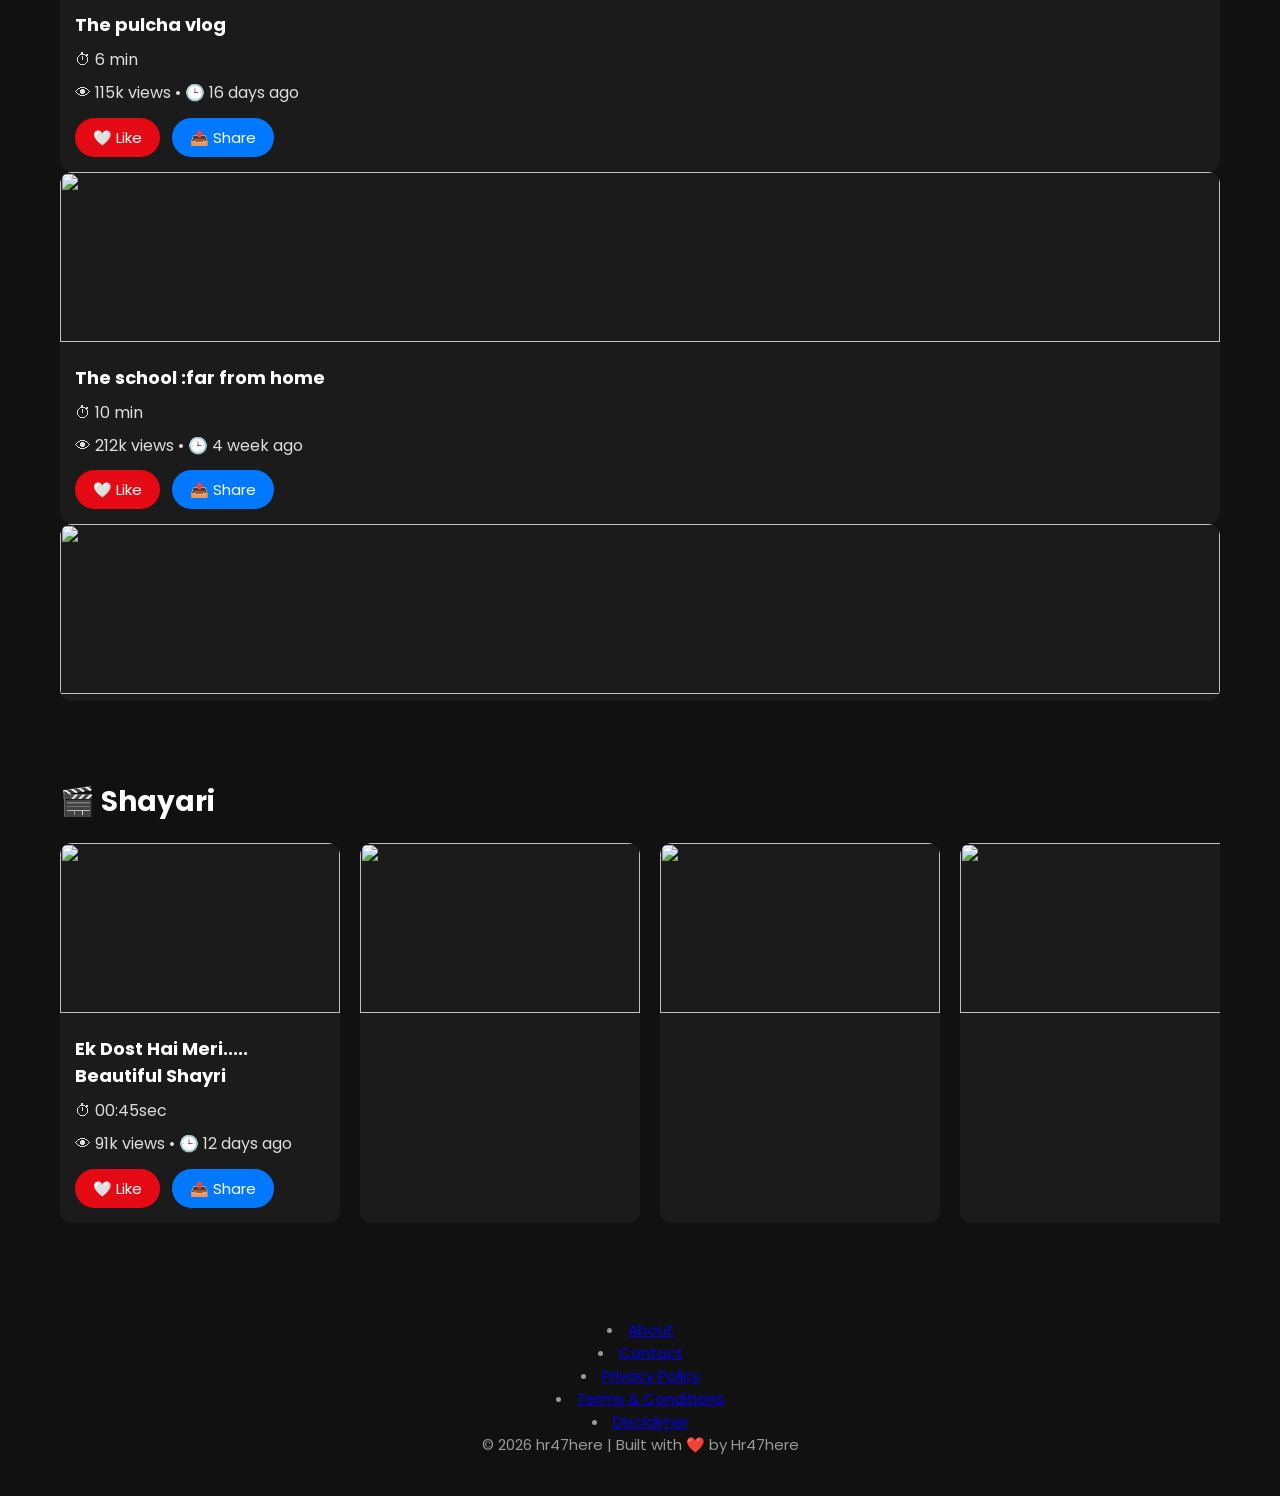
==== commit 36cdba28: "Remove unnecessary line breaks in index.html Removed extra line breaks before the search box." ====
--- a/index.html
+++ b/index.html
@@ -55,8 +55,6 @@
 <li><a href="contact.html">Contact</a></li>
 
 </ul>
-<br>
-<br>
 <div class="search">
 <input type="text" id="searchBox" placeholder="Search videos...">
 </div>
--- a/Itcss.css
+++ b/Itcss.css
@@ -18,7 +18,9 @@
     color:#fff;
 }
 
-/* NAVIGATION */
+/* ===========================
+   NAVIGATION
+=========================== */
 
 nav{
     position:fixed;
@@ -43,12 +45,18 @@
     cursor:pointer;
     text-shadow:0 0 8px rgba(229,9,20,.6);
 }
+
+.menu-toggle{
+    display:none;
 }
 
 .menu{
     display:flex;
+    align-items:center;
     list-style:none;
     gap:28px;
+    margin:0;
+    padding:0;
 }
 
 .menu li a{
@@ -62,31 +70,26 @@
     color:#e50914;
 }
 
+.search{
+    display:block;
+}
+
 .search input{
-
     width:220px;
-
     height:38px;
-
     border:none;
-
     outline:none;
-
     border-radius:30px;
-
     padding-left:18px;
-
     background:#222;
-
     color:white;
-
 }
 
 .search input::placeholder{
-
     color:#aaa;
-
-}
+}
+
+
 
 /* HERO */
 
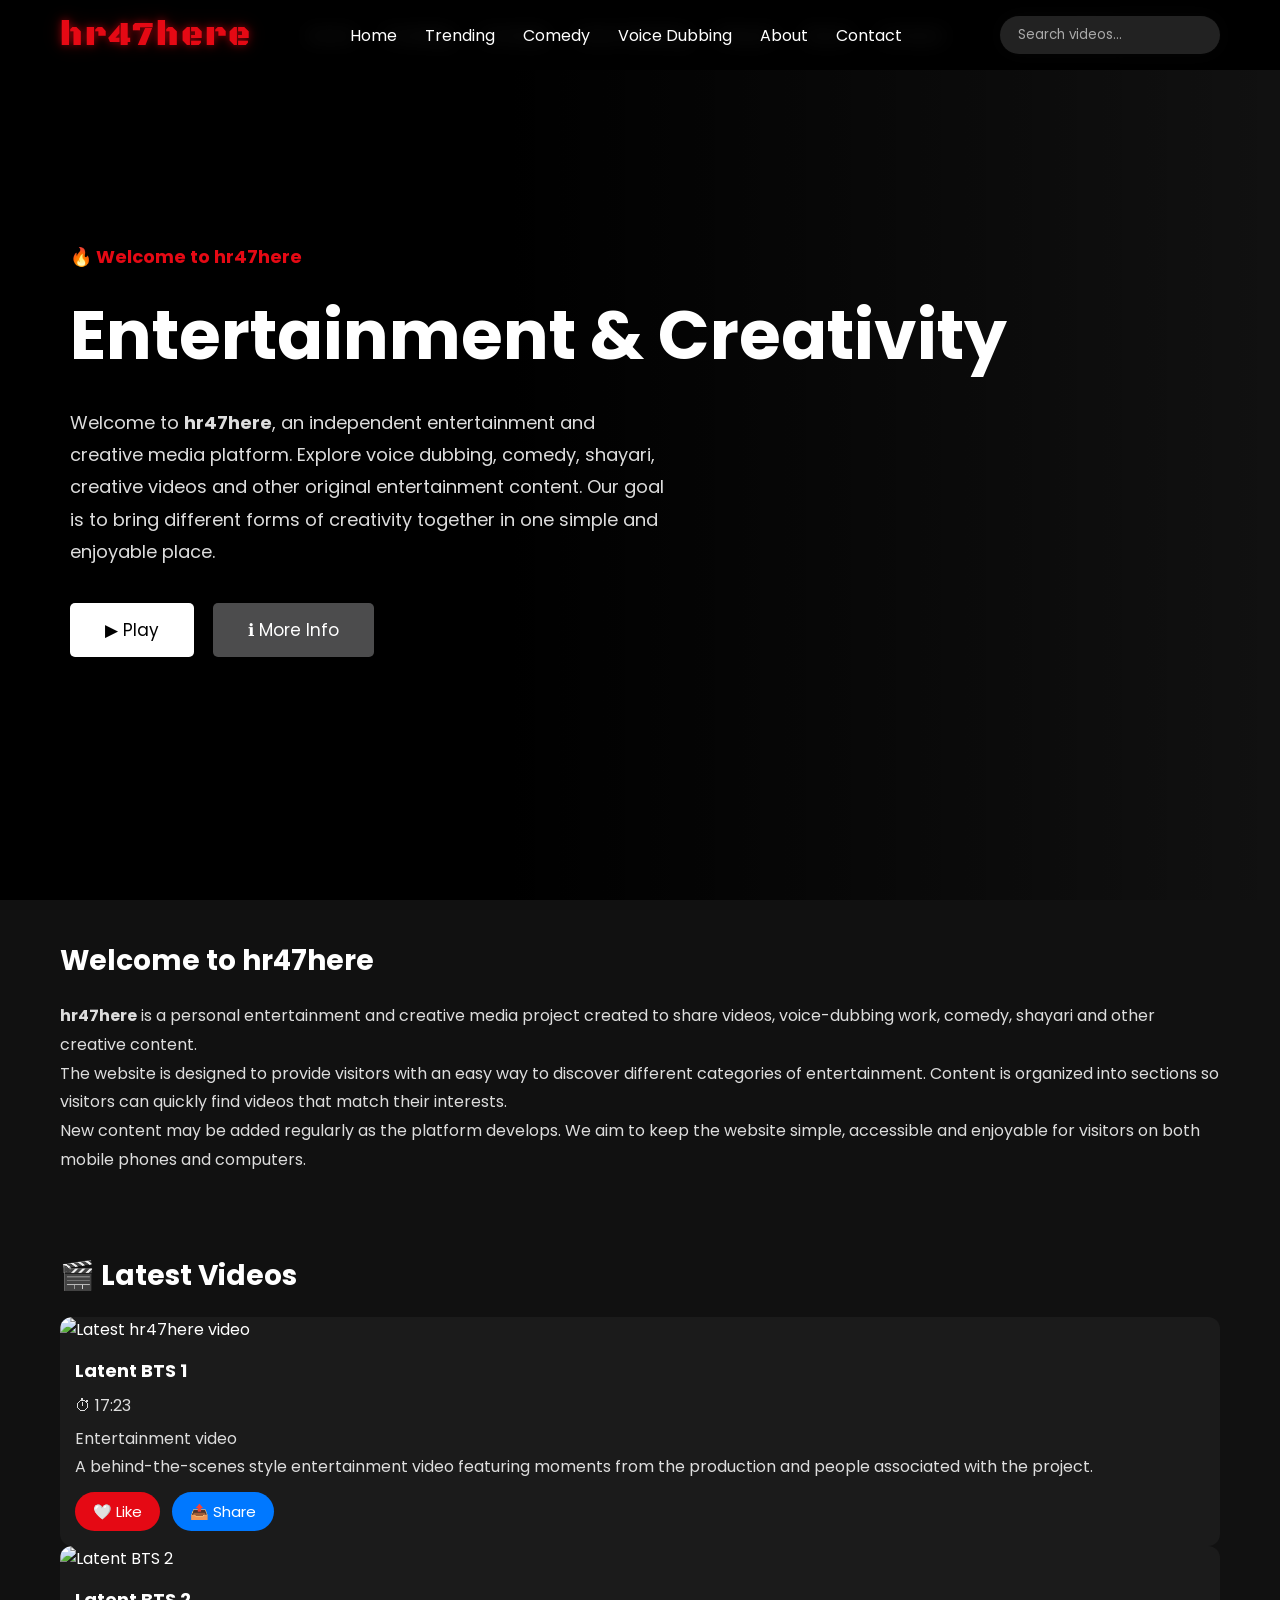
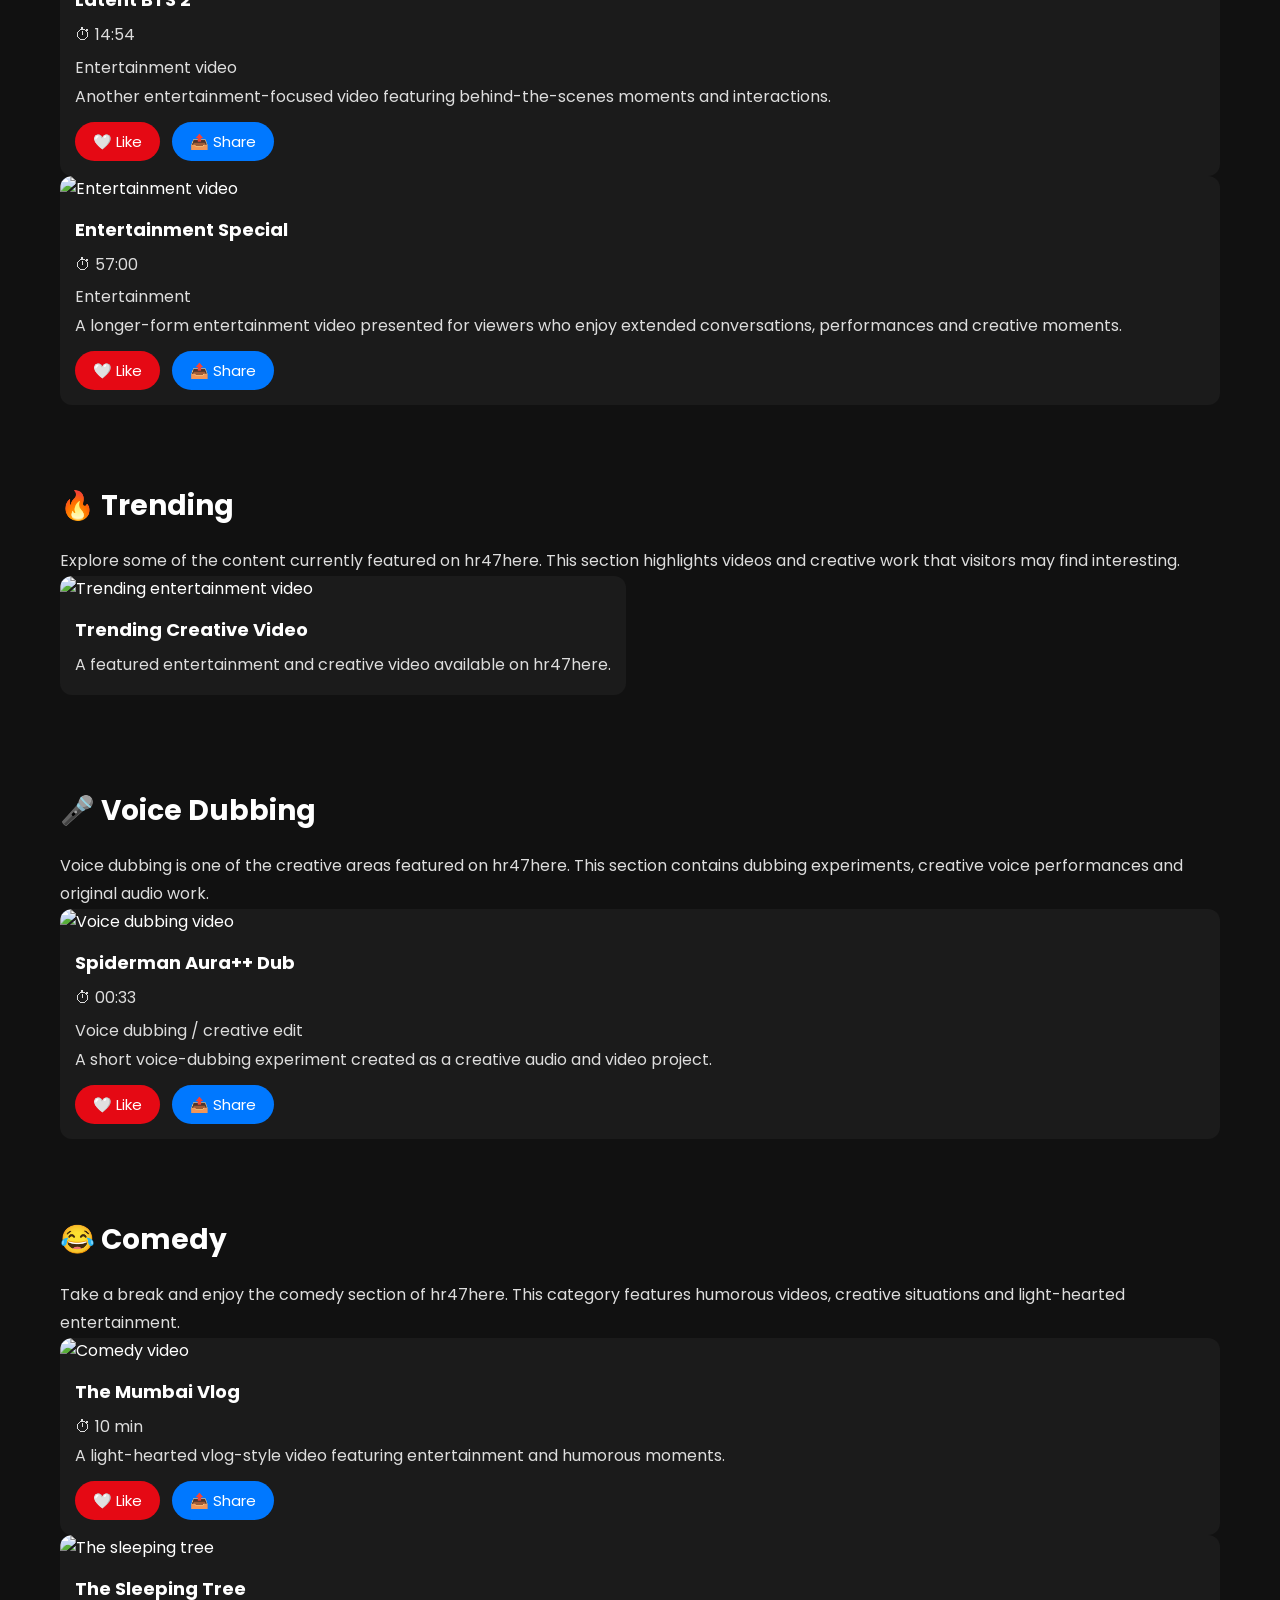
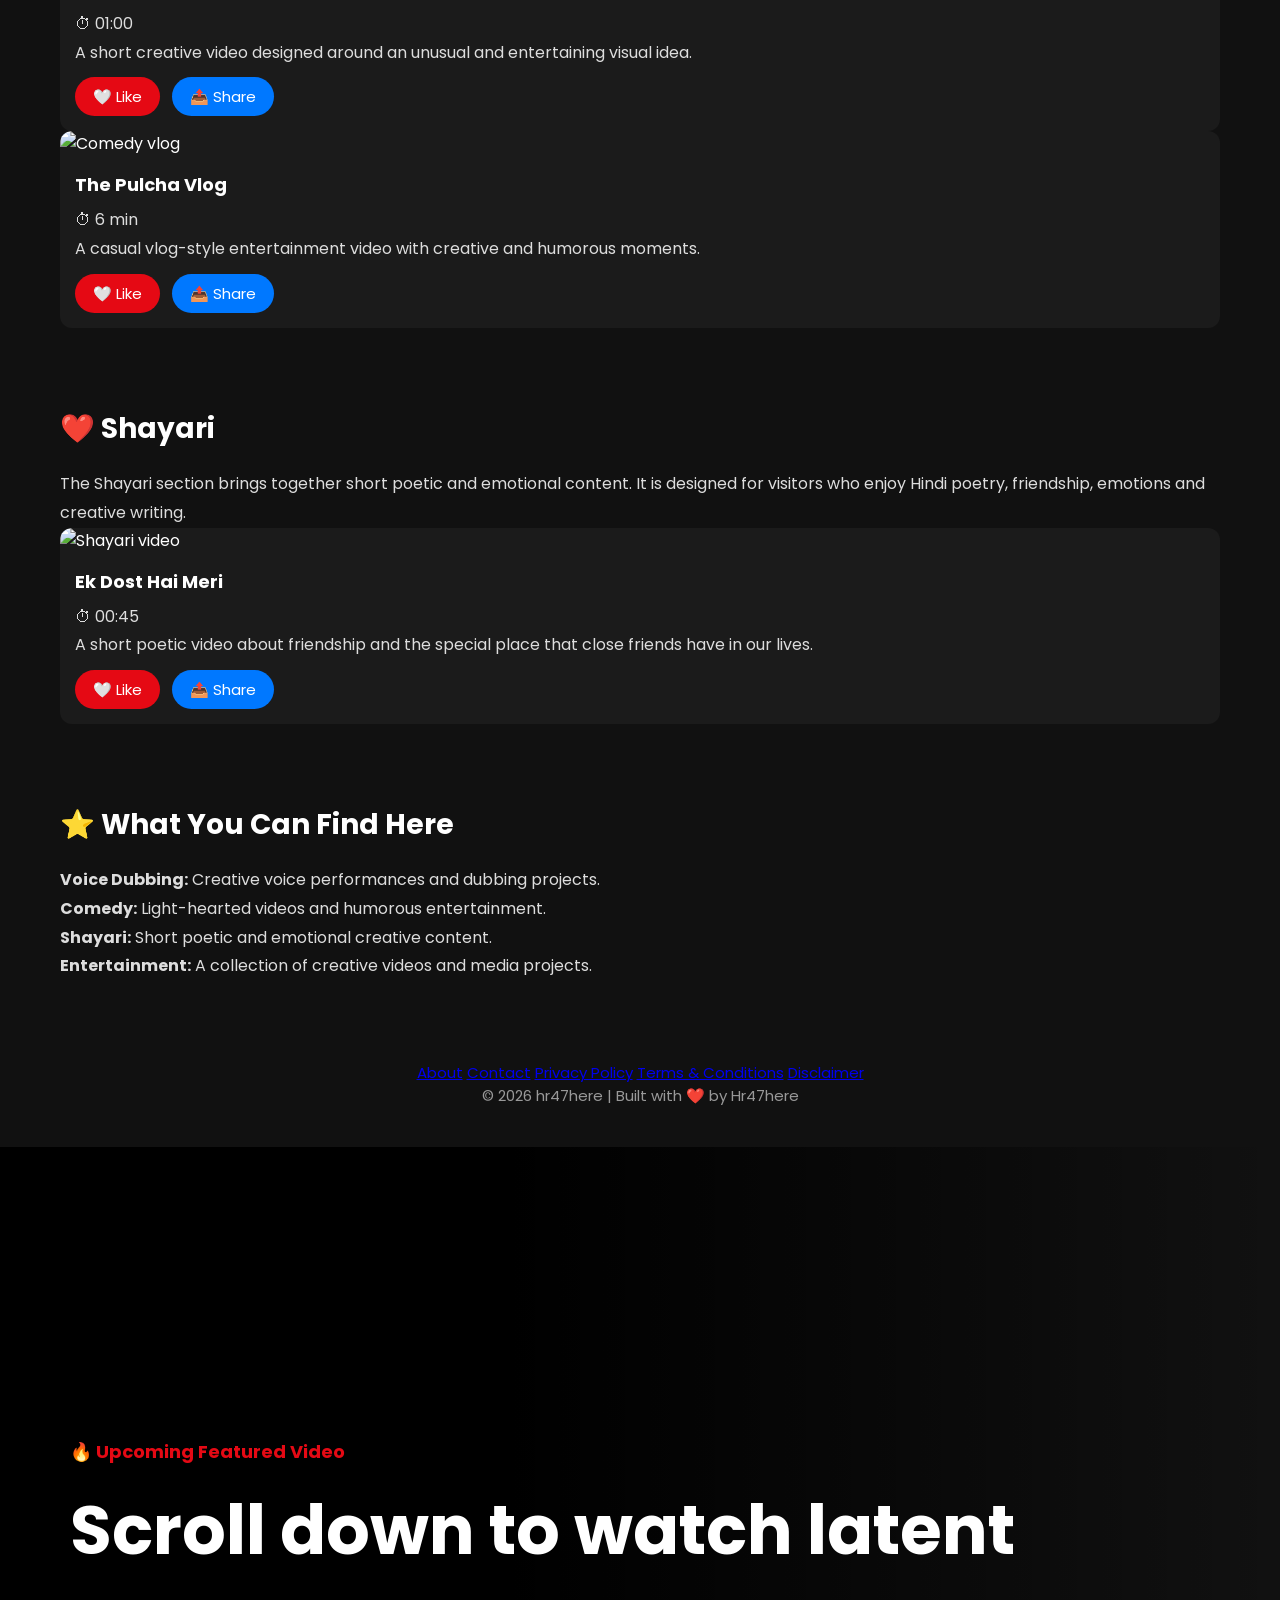
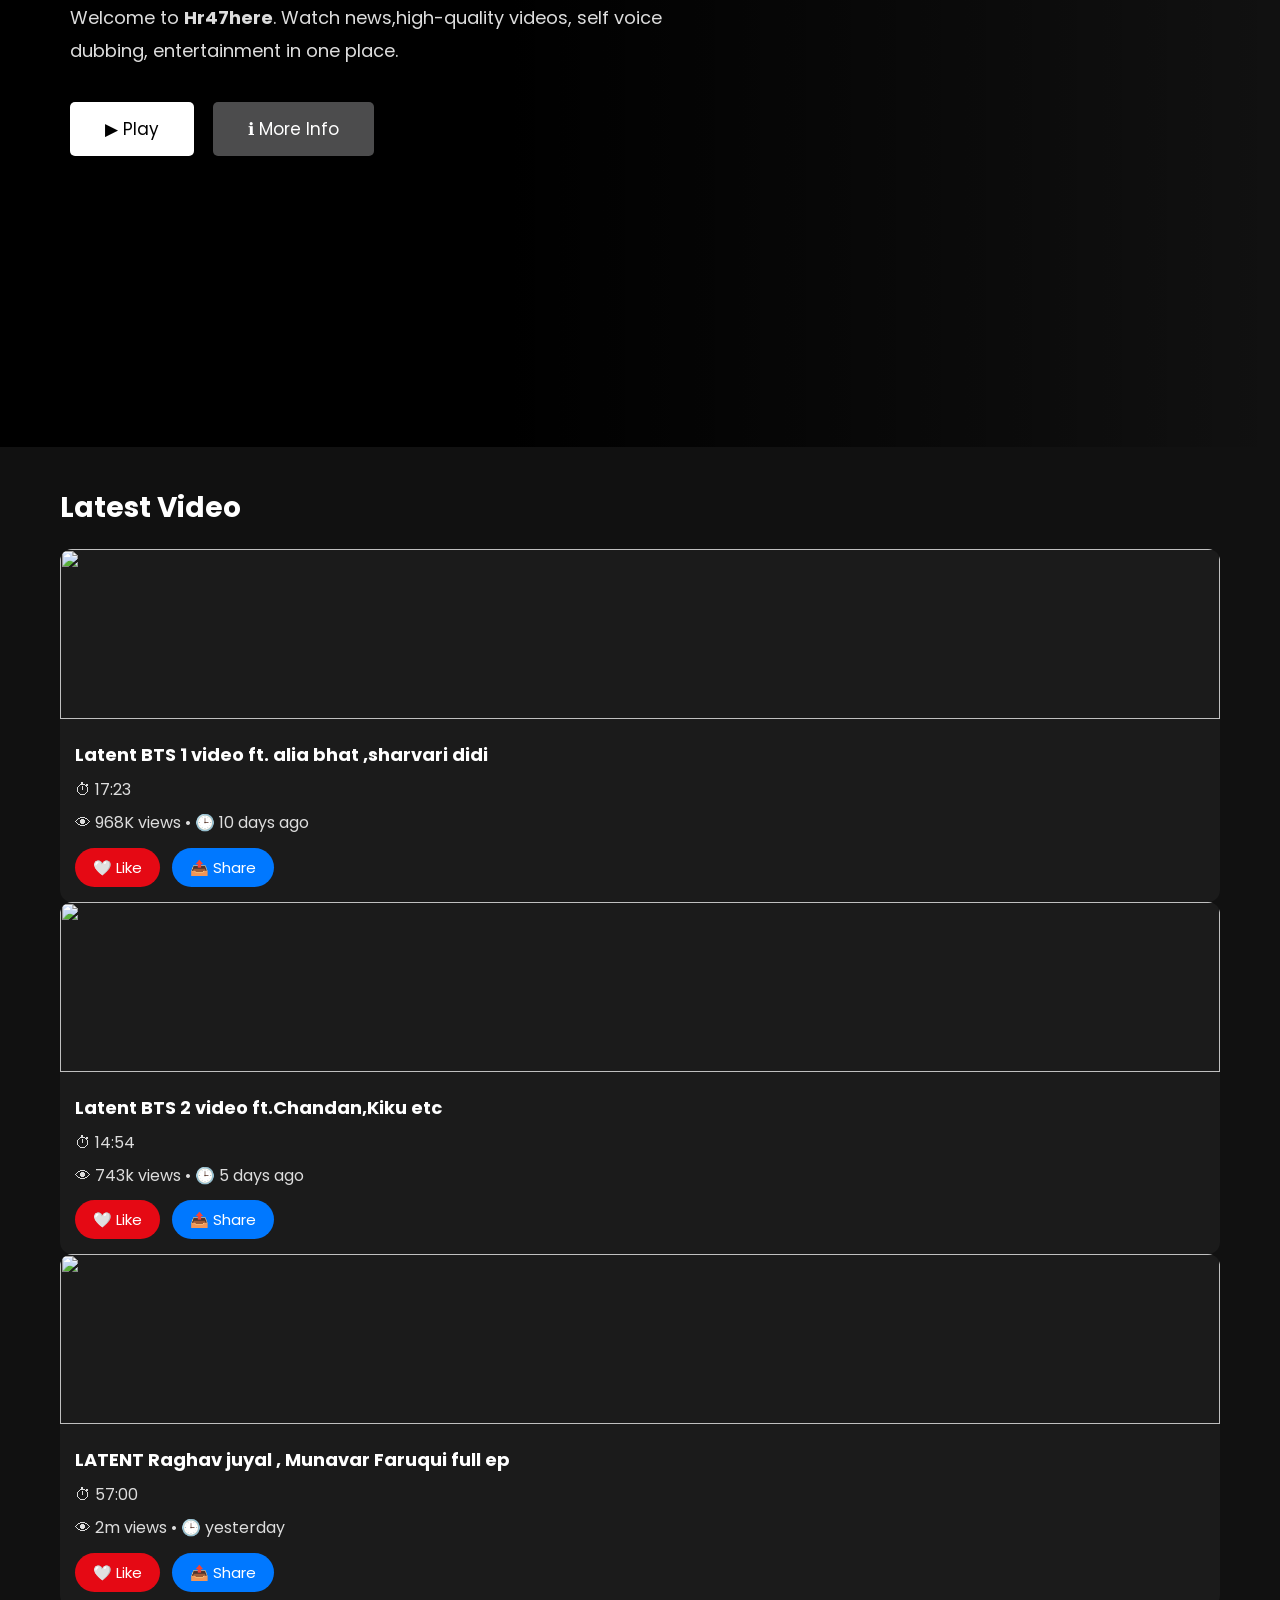
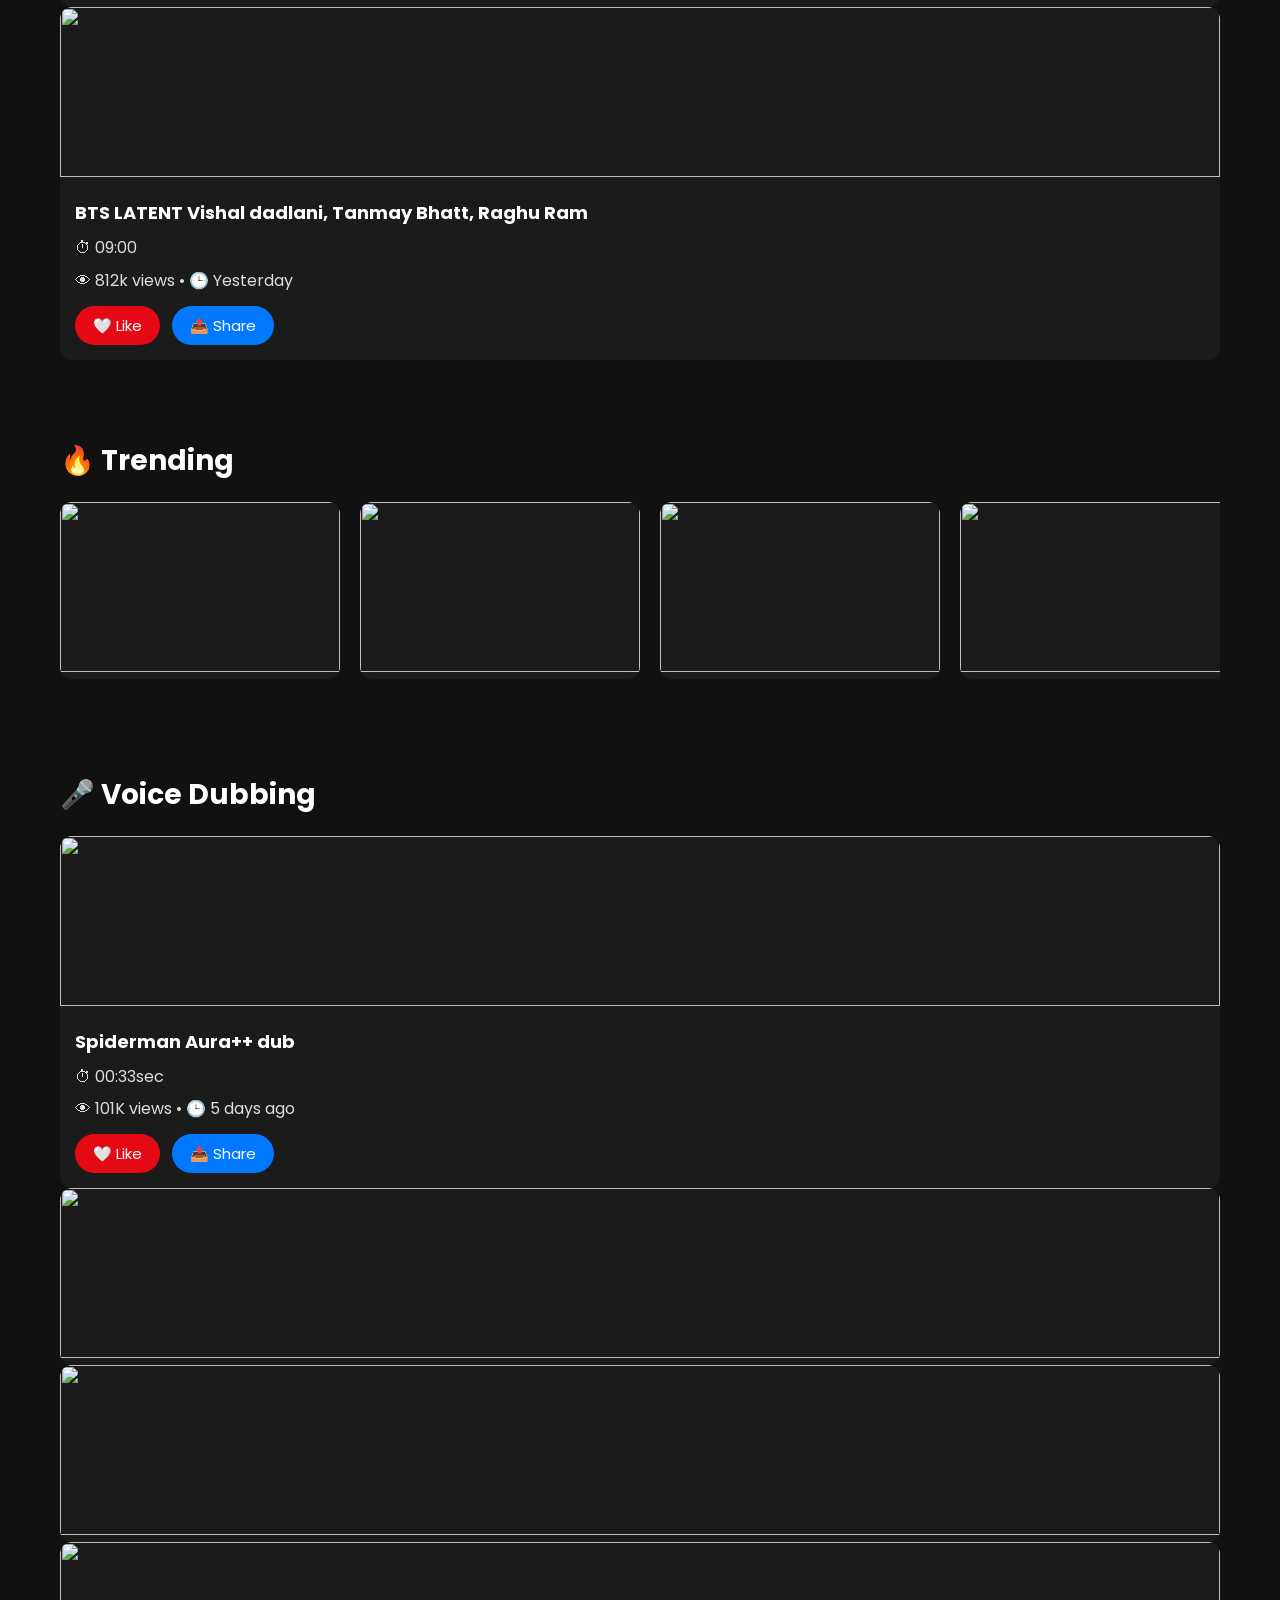
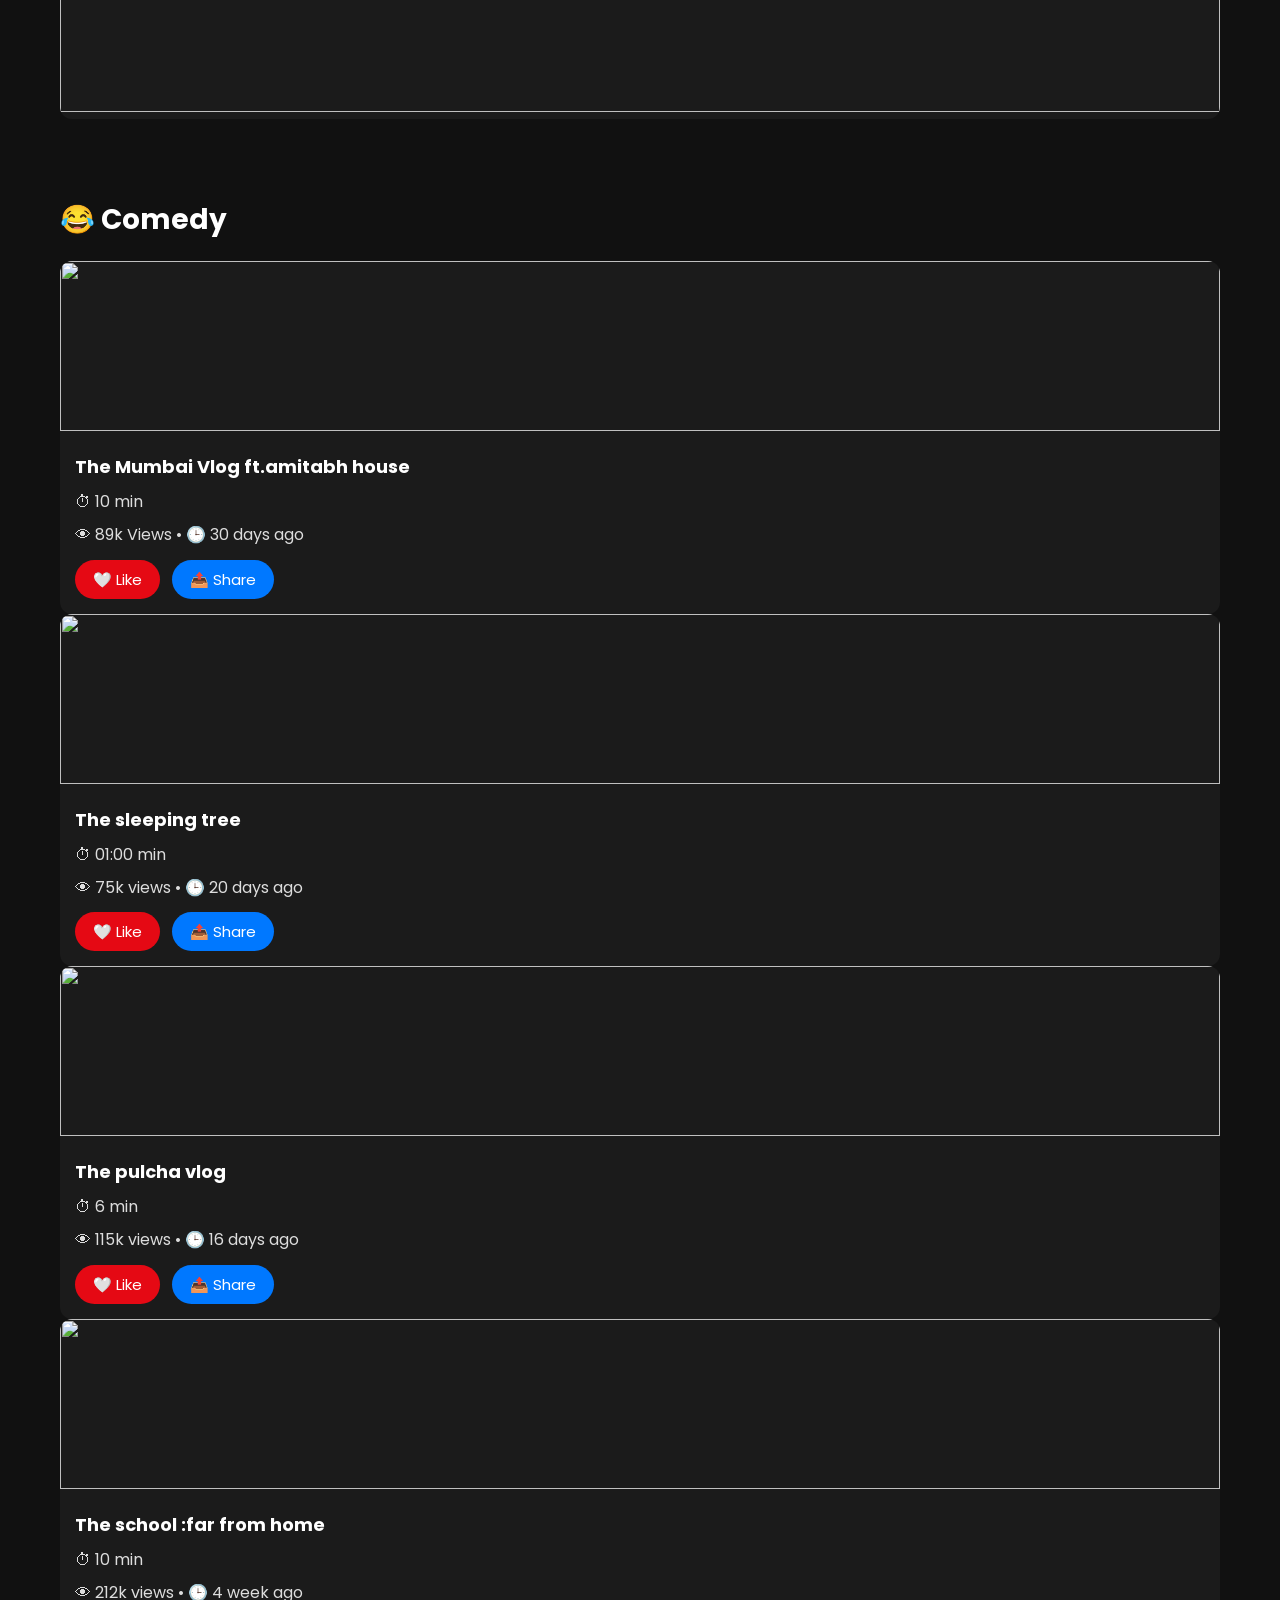
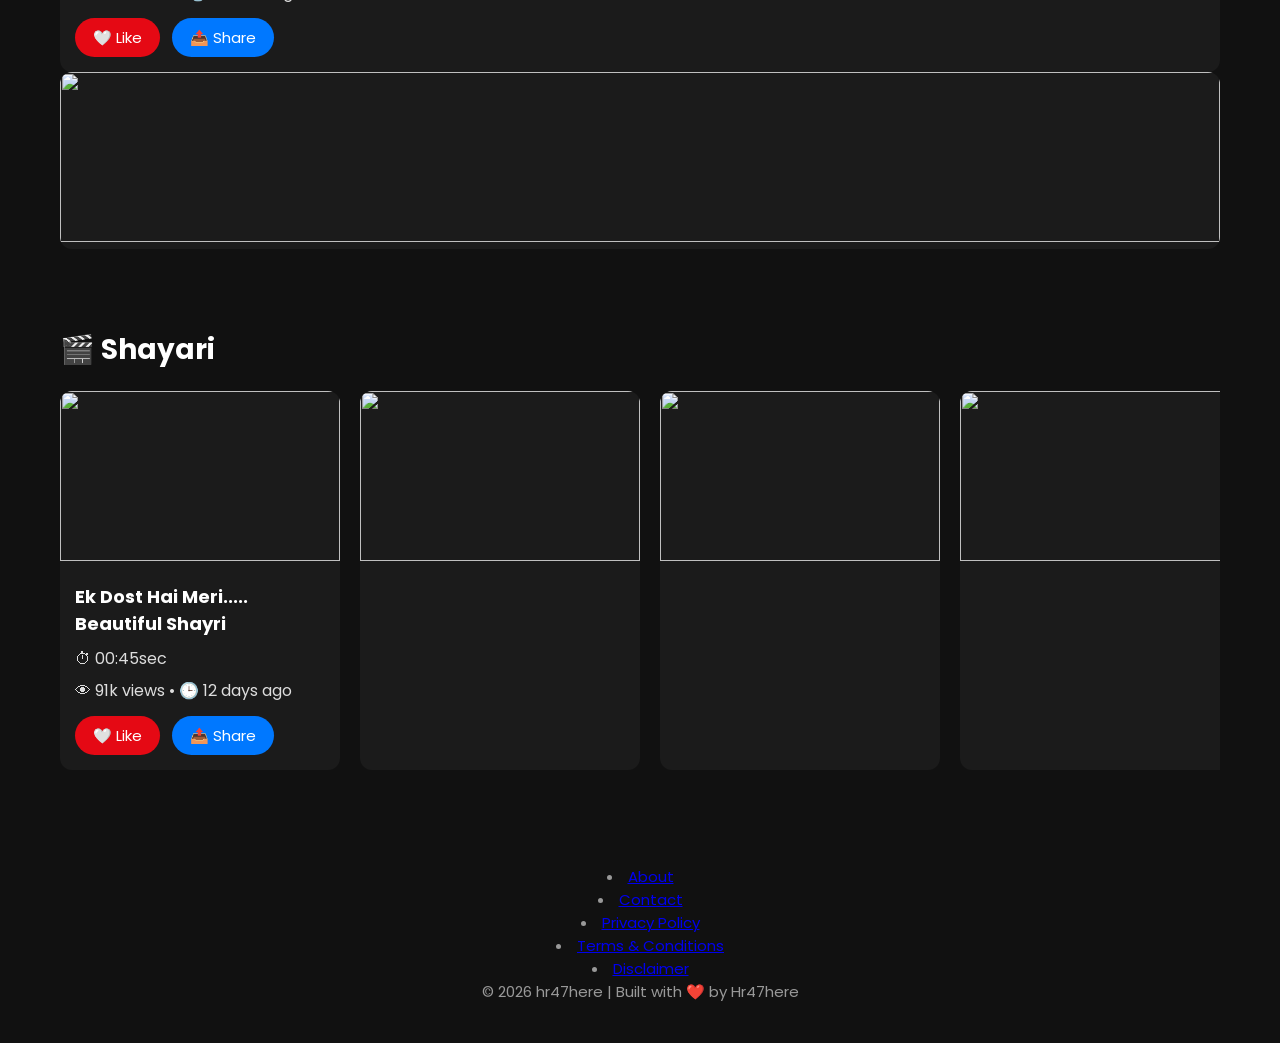
==== commit 46426db7: "Update index.html" ====
--- a/index.html
+++ b/index.html
@@ -1,40 +1,740 @@
 <!DOCTYPE html>
 <html lang="en">
+
 <head>
+
     <!-- Google AdSense -->
-<script async
-src="https://pagead2.googlesyndication.com/pagead/js/adsbygoogle.js?client=ca-pub-3004014959394587"
-crossorigin="anonymous"></script>
-    <!-- Google tag (gtag.js) -->
-<script async src="https://www.googletagmanager.com/gtag/js?id=G-JFGC53BMJ5"></script>
-<script>
-  window.dataLayer = window.dataLayer || [];
-  function gtag(){dataLayer.push(arguments);}
-  gtag('js', new Date());
-
-  gtag('config', 'G-JFGC53BMJ5');
-</script>
+    <script async
+        src="https://pagead2.googlesyndication.com/pagead/js/adsbygoogle.js?client=ca-pub-3004014959394587"
+        crossorigin="anonymous"></script>
+
+    <!-- Google Analytics -->
+    <script async src="https://www.googletagmanager.com/gtag/js?id=G-JFGC53BMJ5"></script>
+
+    <script>
+        window.dataLayer = window.dataLayer || [];
+
+        function gtag() {
+            dataLayer.push(arguments);
+        }
+
+        gtag('js', new Date());
+        gtag('config', 'G-JFGC53BMJ5');
+    </script>
+
     <meta charset="UTF-8">
     <meta name="viewport" content="width=device-width, initial-scale=1.0">
-    <title>hr47here</title>
+
+    <meta name="description"
+        content="hr47here is an entertainment and creative media website featuring original voice dubbing, comedy, shayari, creative videos and entertainment content.">
+
+    <meta name="keywords"
+        content="hr47here, entertainment, voice dubbing, comedy, shayari, creative videos">
+
+    <meta name="author" content="Hr47here">
+
+    <title>hr47here - Entertainment & Creative Media</title>
 
     <link rel="stylesheet" href="Itcss.css">
-    <link rel="icon" type="image/png" href="https://raw.githubusercontent.com/hr47here/viral/main/favicon.png">
-    <link href="https://fonts.googleapis.com/css2?family=Black+Ops+One&display=swap" rel="stylesheet">
-    <link href="https://fonts.googleapis.com/css2?family=Poppins:wght@300;400;600;700&display=swap" rel="stylesheet">
+
+    <link rel="icon"
+        type="image/png"
+        href="https://raw.githubusercontent.com/hr47here/viral/main/favicon.png">
+
+    <link href="https://fonts.googleapis.com/css2?family=Black+Ops+One&display=swap"
+        rel="stylesheet">
+
+    <link href="https://fonts.googleapis.com/css2?family=Poppins:wght@300;400;600;700&display=swap"
+        rel="stylesheet">
+
 </head>
 
+
 <body>
-    <div id="splash">
-
-    <img src="https://raw.githubusercontent.com/hr47here/viral/main/favicon.png" class="splash-logo">
+
+
+<!-- ================= SPLASH SCREEN ================= -->
+
+<div id="splash">
+
+    <img
+        src="https://raw.githubusercontent.com/hr47here/viral/main/favicon.png"
+        class="splash-logo"
+        alt="hr47here logo">
 
     <h1>hr47here</h1>
 
-    <p>Entertainment • Streaming • Voice Dubbing</p>
-
-</div>
-
+    <p>Entertainment • Creativity • Voice Dubbing</p>
+
+</div>
+
+
+<!-- ================= NAVIGATION ================= -->
+
+<nav>
+
+    <div class="logo">hr47here</div>
+
+    <div class="menu-toggle" id="menuToggle">
+        ☰
+    </div>
+
+    <ul class="menu" id="menu">
+
+        <li>
+            <a href="#">Home</a>
+        </li>
+
+        <li>
+            <a href="#trending">Trending</a>
+        </li>
+
+        <li>
+            <a href="#comedy">Comedy</a>
+        </li>
+
+        <li>
+            <a href="#voice">Voice Dubbing</a>
+        </li>
+
+        <li>
+            <a href="#shayari">Shayari</a>
+        </li>
+
+        <li>
+            <a href="about.html">About</a>
+        </li>
+
+        <li>
+            <a href="contact.html">Contact</a>
+        </li>
+
+    </ul>
+
+    <div class="search">
+
+        <input
+            type="text"
+            id="searchBox"
+            placeholder="Search videos...">
+
+    </div>
+
+</nav>
+
+
+<!-- ================= HERO ================= -->
+
+<header class="hero">
+
+    <div class="overlay">
+
+        <span class="featured">
+            🔥 Welcome to hr47here
+        </span>
+
+        <h1>
+            Entertainment & Creativity
+        </h1>
+
+        <p>
+
+            Welcome to <b>hr47here</b>, an independent entertainment
+            and creative media platform.
+
+            Explore voice dubbing, comedy, shayari, creative videos
+            and other original entertainment content.
+
+            Our goal is to bring different forms of creativity
+            together in one simple and enjoyable place.
+
+        </p>
+
+        <div class="buttons">
+
+            <button id="playBtn">
+                ▶ Play
+            </button>
+
+            <button id="infoBtn">
+                ℹ More Info
+            </button>
+
+        </div>
+
+    </div>
+
+</header>
+
+
+<!-- ================= ABOUT THE WEBSITE ================= -->
+
+<section class="section">
+
+    <h2>Welcome to hr47here</h2>
+
+    <p>
+
+        <b>hr47here</b> is a personal entertainment and creative
+        media project created to share videos, voice-dubbing work,
+        comedy, shayari and other creative content.
+
+    </p>
+
+    <p>
+
+        The website is designed to provide visitors with an easy
+        way to discover different categories of entertainment.
+        Content is organized into sections so visitors can quickly
+        find videos that match their interests.
+
+    </p>
+
+    <p>
+
+        New content may be added regularly as the platform develops.
+        We aim to keep the website simple, accessible and enjoyable
+        for visitors on both mobile phones and computers.
+
+    </p>
+
+</section>
+
+
+<!-- ================= LATEST VIDEOS ================= -->
+
+<section class="section">
+
+    <h2>🎬 Latest Videos</h2>
+
+    <div class="card">
+
+        <img
+            src="https://raw.githubusercontent.com/hr47here/viral/main/IMG_20260708_000540.jpg"
+            alt="Latest hr47here video"
+            onclick="playVideo('https://drive.google.com/file/d/1pRJK-X5yiK9866JU4H88UQnfT5L62-rR/preview')">
+
+        <div class="details">
+
+            <h3>
+                Latent BTS 1
+            </h3>
+
+            <p>
+                ⏱ 17:23
+            </p>
+
+            <p class="meta">
+                Entertainment video
+            </p>
+
+            <p>
+                A behind-the-scenes style entertainment video
+                featuring moments from the production and people
+                associated with the project.
+            </p>
+
+            <button class="likeBtn">
+                🤍 Like
+            </button>
+
+            <button class="shareBtn">
+                📤 Share
+            </button>
+
+        </div>
+
+    </div>
+
+
+    <div class="card">
+
+        <img
+            src="https://raw.githubusercontent.com/hr47here/viral/main/IMG_20260713_013114.jpg"
+            alt="Latent BTS 2"
+            onclick="playVideo('https://drive.google.com/file/d/1jNsCmyMiIhFdqAeghuX-wZJ6odQ1yqh3/preview')">
+
+        <div class="details">
+
+            <h3>
+                Latent BTS 2
+            </h3>
+
+            <p>
+                ⏱ 14:54
+            </p>
+
+            <p class="meta">
+                Entertainment video
+            </p>
+
+            <p>
+                Another entertainment-focused video featuring
+                behind-the-scenes moments and interactions.
+            </p>
+
+            <button class="likeBtn">
+                🤍 Like
+            </button>
+
+            <button class="shareBtn">
+                📤 Share
+            </button>
+
+        </div>
+
+    </div>
+
+
+    <div class="card">
+
+        <img
+            src="https://raw.githubusercontent.com/hr47here/viral/main/q8amKPDt_iY-HD.jpg"
+            alt="Entertainment video"
+            onclick="playVideo('https://drive.google.com/file/d/1-n51tMEokodfaPRw0v01DTSdhkUmTYWr/preview')">
+
+        <div class="details">
+
+            <h3>
+                Entertainment Special
+            </h3>
+
+            <p>
+                ⏱ 57:00
+            </p>
+
+            <p class="meta">
+                Entertainment
+            </p>
+
+            <p>
+                A longer-form entertainment video presented for
+                viewers who enjoy extended conversations, performances
+                and creative moments.
+            </p>
+
+            <button class="likeBtn">
+                🤍 Like
+            </button>
+
+            <button class="shareBtn">
+                📤 Share
+            </button>
+
+        </div>
+
+    </div>
+
+
+</section>
+
+
+<!-- ================= TRENDING ================= -->
+
+<section id="trending" class="section">
+
+    <h2>
+        🔥 Trending
+    </h2>
+
+    <p>
+
+        Explore some of the content currently featured on
+        hr47here. This section highlights videos and creative
+        work that visitors may find interesting.
+
+    </p>
+
+    <div class="cards">
+
+        <!-- Add only real videos/content here -->
+
+        <div class="card">
+
+            <img
+                src="https://raw.githubusercontent.com/hr47here/viral/main/IMG_20260728_031327.jpg"
+                alt="Trending entertainment video"
+                onclick="playVideo('https://drive.google.com/file/d/1SocBpku5lKJFDSvw42GsZF_DmoqsinsF/preview')">
+
+            <div class="details">
+
+                <h3>
+                    Trending Creative Video
+                </h3>
+
+                <p>
+                    A featured entertainment and creative video
+                    available on hr47here.
+                </p>
+
+            </div>
+
+        </div>
+
+    </div>
+
+</section>
+
+
+<!-- ================= VOICE DUBBING ================= -->
+
+<section id="voice" class="section">
+
+    <h2>
+        🎤 Voice Dubbing
+    </h2>
+
+    <p>
+
+        Voice dubbing is one of the creative areas featured on
+        hr47here. This section contains dubbing experiments,
+        creative voice performances and original audio work.
+
+    </p>
+
+
+    <div class="card">
+
+        <img
+            src="https://raw.githubusercontent.com/hr47here/viral/main/IMG_20260708_012135.jpg"
+            alt="Voice dubbing video"
+            onclick="playVideo('https://www.youtube.com/embed/GE01VuwJ64k')">
+
+        <div class="details">
+
+            <h3>
+                Spiderman Aura++ Dub
+            </h3>
+
+            <p>
+                ⏱ 00:33
+            </p>
+
+            <p class="meta">
+                Voice dubbing / creative edit
+            </p>
+
+            <p>
+
+                A short voice-dubbing experiment created as
+                a creative audio and video project.
+
+            </p>
+
+            <button class="likeBtn">
+                🤍 Like
+            </button>
+
+            <button class="shareBtn">
+                📤 Share
+            </button>
+
+        </div>
+
+    </div>
+
+</section>
+
+
+<!-- ================= COMEDY ================= -->
+
+<section id="comedy" class="section">
+
+    <h2>
+        😂 Comedy
+    </h2>
+
+    <p>
+
+        Take a break and enjoy the comedy section of hr47here.
+        This category features humorous videos, creative situations
+        and light-hearted entertainment.
+
+    </p>
+
+
+    <div class="card">
+
+        <img
+            src="https://raw.githubusercontent.com/hr47here/viral/main/DdlT03tJM9s-HQ.jpg"
+            alt="Comedy video"
+            onclick="playVideo('https://www.youtube.com/embed/DdlT03tJM9s')">
+
+        <div class="details">
+
+            <h3>
+                The Mumbai Vlog
+            </h3>
+
+            <p>
+                ⏱ 10 min
+            </p>
+
+            <p>
+
+                A light-hearted vlog-style video featuring
+                entertainment and humorous moments.
+
+            </p>
+
+            <button class="likeBtn">
+                🤍 Like
+            </button>
+
+            <button class="shareBtn">
+                📤 Share
+            </button>
+
+        </div>
+
+    </div>
+
+
+    <div class="card">
+
+        <img
+            src="https://raw.githubusercontent.com/hr47here/viral/main/girl-log-sleeping-tree-wallpaper-preview.jpg"
+            alt="The sleeping tree"
+            onclick="playVideo('https://www.youtube.com/embed/vWL60v7OoTY')">
+
+        <div class="details">
+
+            <h3>
+                The Sleeping Tree
+            </h3>
+
+            <p>
+                ⏱ 01:00
+            </p>
+
+            <p>
+
+                A short creative video designed around an
+                unusual and entertaining visual idea.
+
+            </p>
+
+            <button class="likeBtn">
+                🤍 Like
+            </button>
+
+            <button class="shareBtn">
+                📤 Share
+            </button>
+
+        </div>
+
+    </div>
+
+
+    <div class="card">
+
+        <img
+            src="https://raw.githubusercontent.com/hr47here/viral/main/file_00000000616482119067307410bba176.png"
+            alt="Comedy vlog"
+            onclick="playVideo('https://www.youtube.com/embed/kp_0D7VKHF8')">
+
+        <div class="details">
+
+            <h3>
+                The Pulcha Vlog
+            </h3>
+
+            <p>
+                ⏱ 6 min
+            </p>
+
+            <p>
+
+                A casual vlog-style entertainment video with
+                creative and humorous moments.
+
+            </p>
+
+            <button class="likeBtn">
+                🤍 Like
+            </button>
+
+            <button class="shareBtn">
+                📤 Share
+            </button>
+
+        </div>
+
+    </div>
+
+</section>
+
+
+<!-- ================= SHAYARI ================= -->
+
+<section id="shayari" class="section">
+
+    <h2>
+        ❤️ Shayari
+    </h2>
+
+    <p>
+
+        The Shayari section brings together short poetic and
+        emotional content. It is designed for visitors who enjoy
+        Hindi poetry, friendship, emotions and creative writing.
+
+    </p>
+
+
+    <div class="card">
+
+        <img
+            src="https://raw.githubusercontent.com/hr47here/viral/main/5AyUhb6lJSE-SD.jpg"
+            alt="Shayari video"
+            onclick="playVideo('https://www.youtube.com/embed/5AyUhb6lJSE')">
+
+        <div class="details">
+
+            <h3>
+                Ek Dost Hai Meri
+            </h3>
+
+            <p>
+                ⏱ 00:45
+            </p>
+
+            <p>
+
+                A short poetic video about friendship and
+                the special place that close friends have in
+                our lives.
+
+            </p>
+
+            <button class="likeBtn">
+                🤍 Like
+            </button>
+
+            <button class="shareBtn">
+                📤 Share
+            </button>
+
+        </div>
+
+    </div>
+
+</section>
+
+
+<!-- ================= WHY HR47HERE ================= -->
+
+<section class="section">
+
+    <h2>
+        ⭐ What You Can Find Here
+    </h2>
+
+    <p>
+        <b>Voice Dubbing:</b>
+        Creative voice performances and dubbing projects.
+    </p>
+
+    <p>
+        <b>Comedy:</b>
+        Light-hearted videos and humorous entertainment.
+    </p>
+
+    <p>
+        <b>Shayari:</b>
+        Short poetic and emotional creative content.
+    </p>
+
+    <p>
+        <b>Entertainment:</b>
+        A collection of creative videos and media projects.
+    </p>
+
+</section>
+
+
+<!-- ================= FOOTER ================= -->
+
+<footer>
+
+    <div>
+
+        <a href="about.html">About</a>
+
+        <a href="contact.html">Contact</a>
+
+        <a href="privacy.html">Privacy Policy</a>
+
+        <a href="Terms.html">Terms & Conditions</a>
+
+        <a href="disclaimer.html">Disclaimer</a>
+
+    </div>
+
+    <p>
+        © 2026 hr47here | Built with ❤️ by Hr47here
+    </p>
+
+</footer>
+
+
+<!-- ================= INFO POPUP ================= -->
+
+<div class="info-popup" id="infoPopup">
+
+    <div class="info-content">
+
+        <span id="closeInfo">
+            &times;
+        </span>
+
+        <h2>
+            hr47here
+        </h2>
+
+        <p>
+
+            hr47here is an independent entertainment and
+            creative media website featuring voice dubbing,
+            comedy, shayari and other creative projects.
+
+        </p>
+
+        <button onclick="window.location.href='about.html'">
+            Know More
+        </button>
+
+    </div>
+
+</div>
+
+
+<!-- ================= VIDEO PLAYER ================= -->
+
+<div class="video-player" id="videoPlayer">
+
+    <button id="closeVideo">
+        ✖
+    </button>
+
+    <iframe
+        id="playerFrame"
+        width="100%"
+        height="100%"
+        src=""
+        allow="autoplay"
+        allowfullscreen>
+    </iframe>
+
+</div>
+
+
+<script src="script.js"></script>
+
+</body>
+
+</html>
 <!-- Navigation -->
 
 <nav>
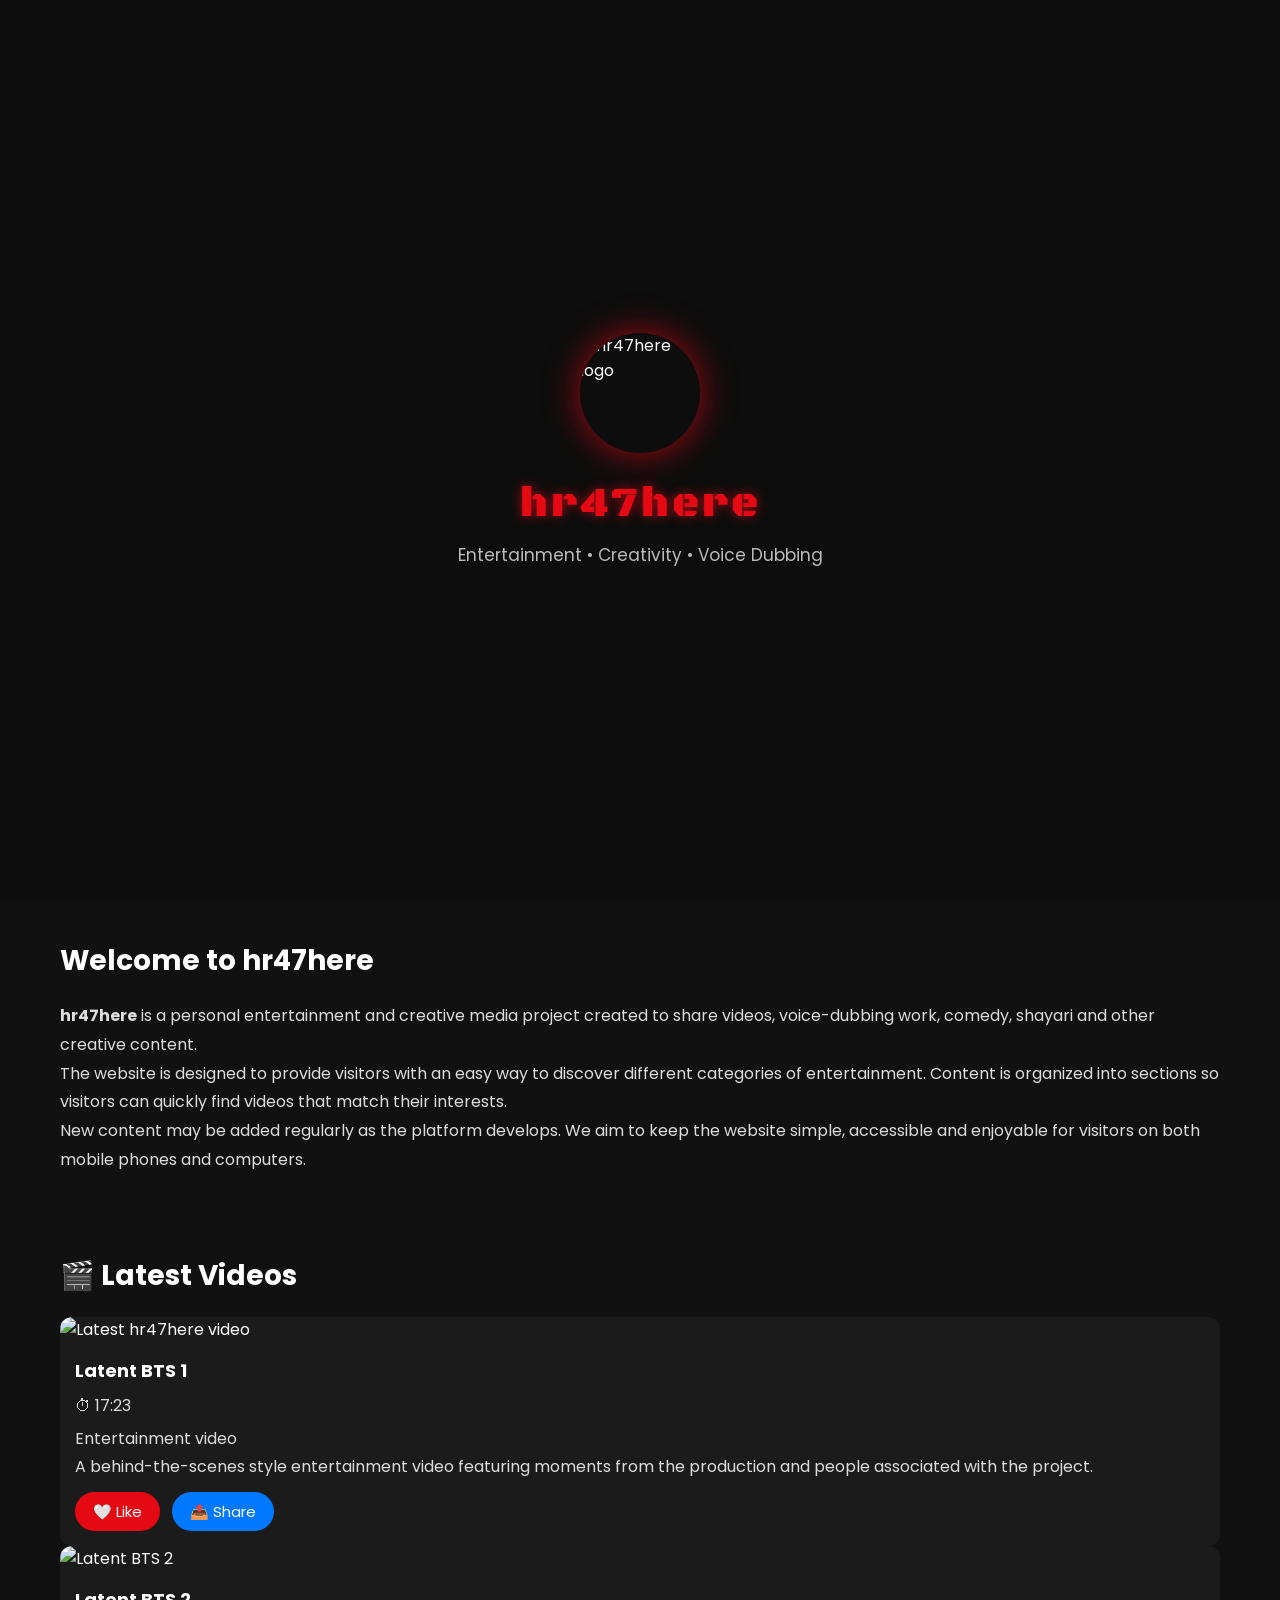
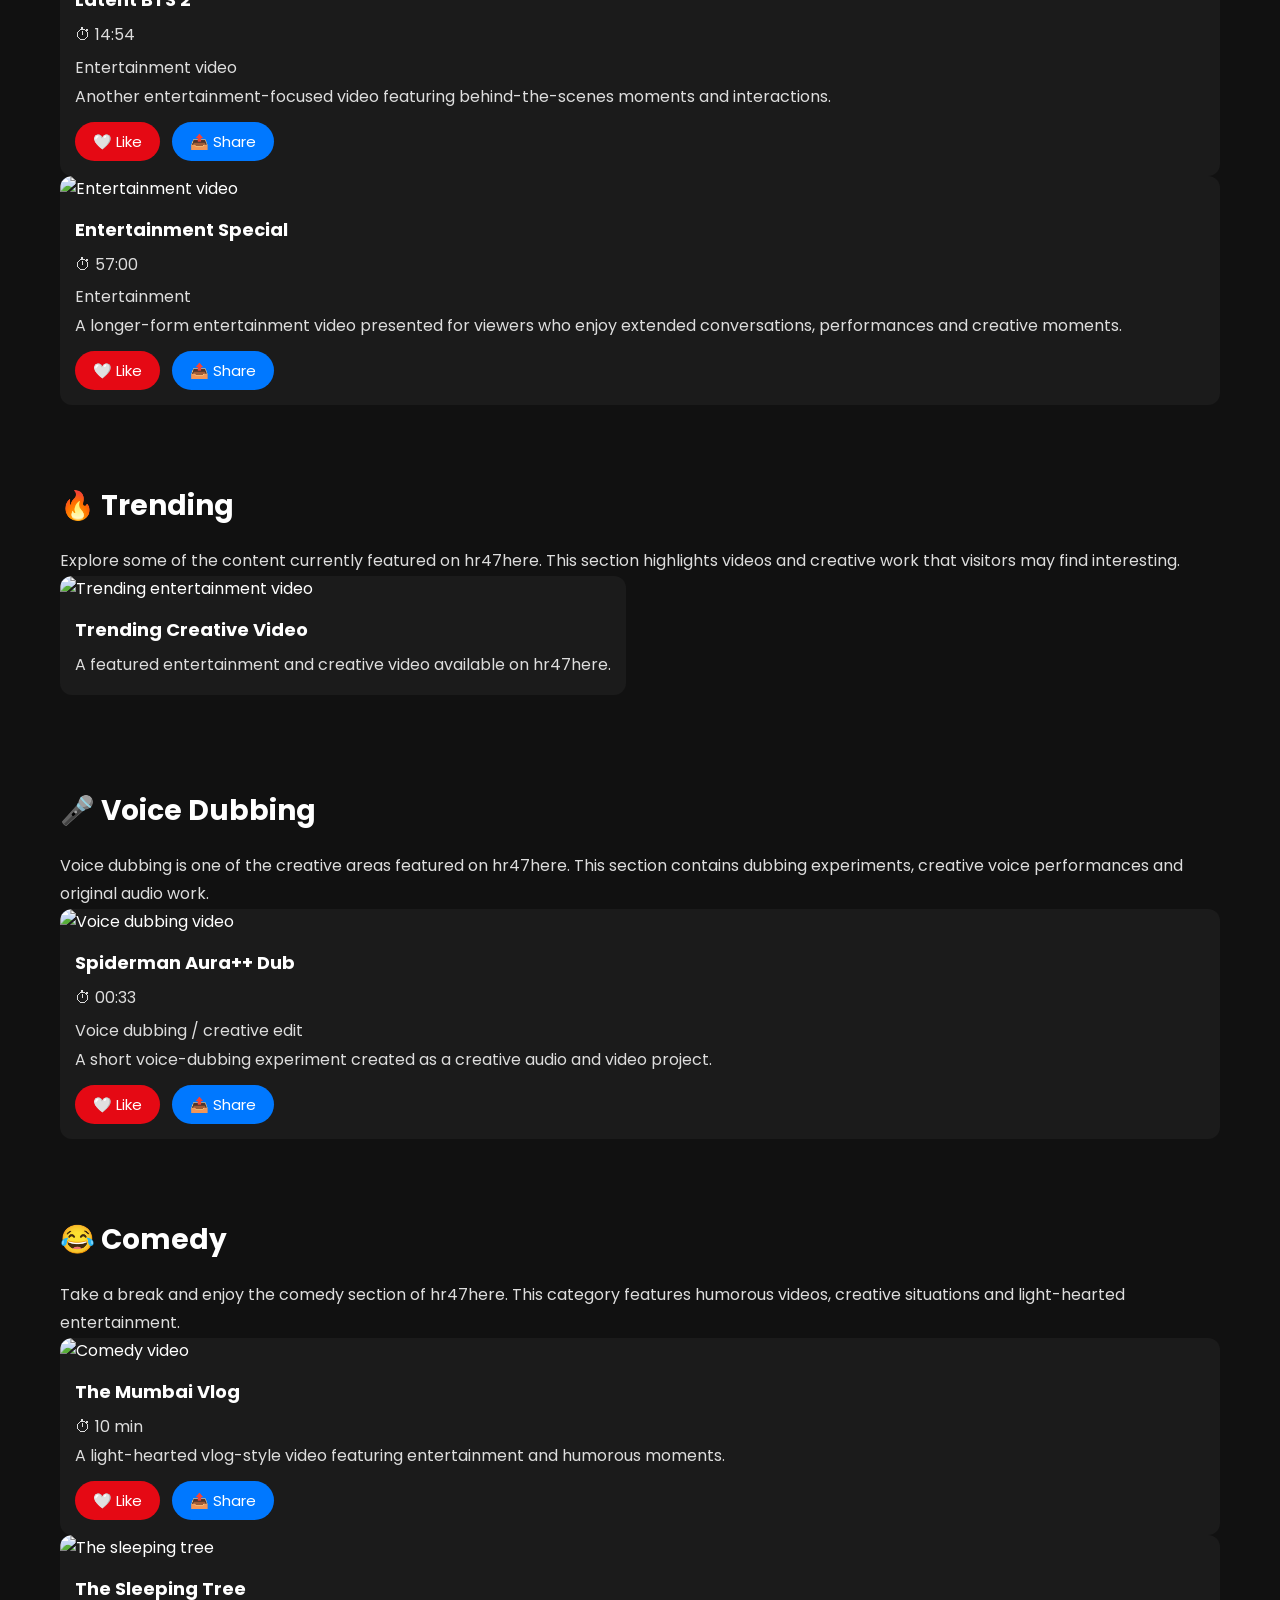
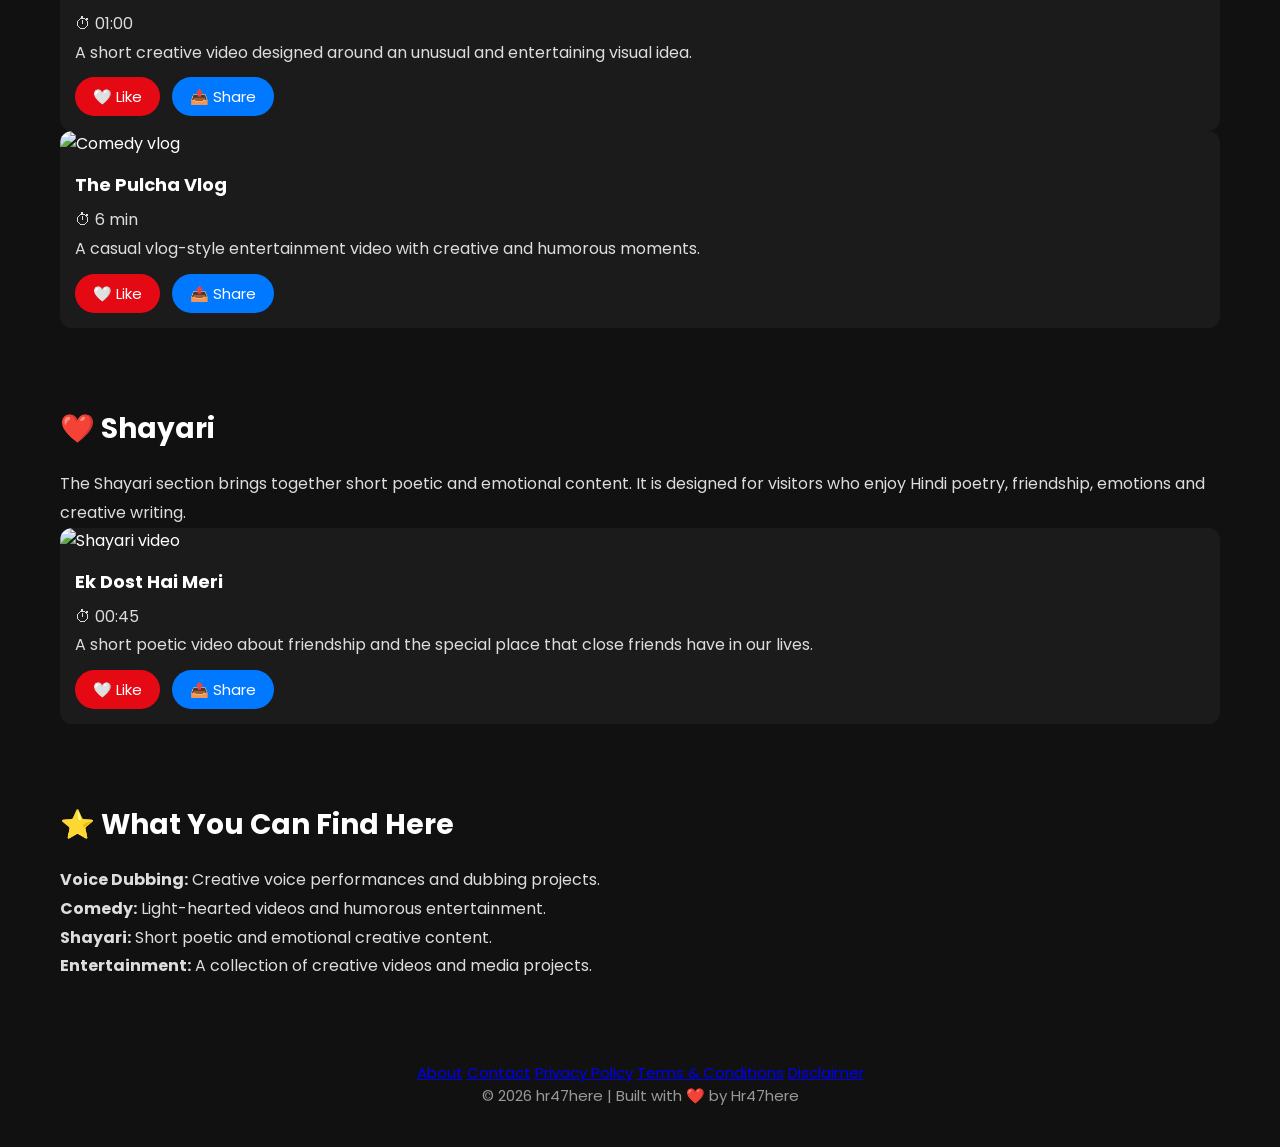
==== commit 628056c9: "Update index.html" ====
--- a/index.html
+++ b/index.html
@@ -735,370 +735,3 @@
 </body>
 
 </html>
-<!-- Navigation -->
-
-<nav>
-
-    <div class="logo">hr47here</div>
-
-<div class="menu-toggle" id="menuToggle">
-☰
-</div>
-
-<ul class="menu" id="menu">
-
-<li><a href="#">Home</a></li>
-<li><a href="#trending">Trending</a></li>
-<li><a href="#comedy">Comedy</a></li>
-<li><a href="#voice">Voice Dubbing</a></li>
-<li><a href="about.html">About</a></li>
-<li><a href="contact.html">Contact</a></li>
-
-</ul>
-<div class="search">
-<input type="text" id="searchBox" placeholder="Search videos...">
-</div>
-
-</nav>
-
-<!-- Hero Banner -->
-
-<header class="hero">
-
-    <div class="overlay">
-
-        <span class="featured">🔥 Upcoming Featured Video</span>
-
-        <h1>Scroll down to watch latent</h1>
-
-        <p>
-
-            Welcome to <b>Hr47here</b>.
-
-            Watch news,high-quality videos, self voice dubbing,
-
-             entertainment in one place.
-
-        </p>
-
-        <div class="buttons">
-
-            <button id="playBtn">▶ Play</button>
-
-            <button id="infoBtn">ℹ More Info</button>
-
-        </div>
-
-    </div>
-
-</header>
-
-
-
-<!-- Continue Watching -->
-
-<section class="section">
-
-<h2>Latest Video</h2>
-
-<div class="card">
-
-<img src="https://raw.githubusercontent.com/hr47here/viral/main/IMG_20260708_000540.jpg"
-onclick="playVideo('https://drive.google.com/file/d/1pRJK-X5yiK9866JU4H88UQnfT5L62-rR/preview')">
-
-<div class="details">
-    <h3>Latent BTS 1 video ft. alia bhat ,sharvari didi</h3>
-    <p>⏱ 17:23</p>
-    <p class="meta">👁 968K views • 🕒 10 days ago</p>
-
-    <button class="likeBtn">🤍 Like</button>
-
-    <button class="shareBtn">📤 Share</button>
-
-</div>
-
-</div>
-
-<div class="card" onclick="playVideo('https://drive.google.com/file/d/1jNsCmyMiIhFdqAeghuX-wZJ6odQ1yqh3/preview')">
-    <img src="https://raw.githubusercontent.com/hr47here/viral/main/IMG_20260713_013114.jpg">
-    <div class="details">
-        <h3>Latent BTS 2 video ft.Chandan,Kiku etc</h3>
-        <p>⏱ 14:54</p>
-        <p class="meta">👁 743k views • 🕒 5 days ago</p>
-
-        <button class="likeBtn">🤍 Like</button>
-        <button class="shareBtn">📤 Share</button>
-    </div>
-</div>
-
-<div class="card">
-
-<img src="https://raw.githubusercontent.com/hr47here/viral/main/q8amKPDt_iY-HD.jpg"
-onclick="playVideo('https://drive.google.com/file/d/1-n51tMEokodfaPRw0v01DTSdhkUmTYWr/preview')">
-
-<div class="details">
-    <h3>LATENT Raghav juyal , Munavar Faruqui full ep</h3>
-    <p>⏱ 57:00</p>
-    <p class="meta">👁 2m views • 🕒 yesterday</p>
-
-    <button class="likeBtn">🤍 Like</button>
-    <button class="shareBtn">📤 Share</button>
-
-</div>
-
-</div>
-    <div class="card">
-
-<img src="https://raw.githubusercontent.com/hr47here/viral/main/IMG_20260728_031327.jpg"
-onclick="playVideo('https://drive.google.com/file/d/1SocBpku5lKJFDSvw42GsZF_DmoqsinsF/preview')">
-
-<div class="details">
-    <h3>BTS LATENT Vishal dadlani, Tanmay Bhatt, Raghu Ram</h3>
-    <p>⏱ 09:00</p>
-    <p class="meta">👁 812k views • 🕒 Yesterday</p>
-
-    <button class="likeBtn">🤍 Like</button>
-    <button class="shareBtn">📤 Share</button>
-
-</div>
-
-    </div>
-
-</section>
-
-
-
-<!-- Trending -->
-
-<section id="trending" class="section">
-    <h2>🔥 Trending</h2>
-
-<div class="cards">
-
-<div class="card"><img src="https://raw.githubusercontent.com/hr47here/viral/main/file_00000000cca88211bd9192adcd17a93e.png"></div>
-
-<div class="card"><img src="https://raw.githubusercontent.com/hr47here/viral/main/file_00000000cca88211bd9192adcd17a93e.png"></div>
-
-
-<div class="card"><img src="https://raw.githubusercontent.com/hr47here/viral/main/file_00000000cca88211bd9192adcd17a93e.png"></div>
-
-<div class="card"><img src="https://raw.githubusercontent.com/hr47here/viral/main/file_00000000cca88211bd9192adcd17a93e.png"></div>
-
-</div>
-
-</section>
-
-
-
-<!-- Voice Dubbing -->
-
-<section id="voice" class="section">
-<h2>🎤 Voice Dubbing</h2>
-
-<div class="card">
-
-<img src="https://raw.githubusercontent.com/hr47here/viral/main/IMG_20260708_012135.jpg"
-onclick="playVideo('https://www.youtube.com/embed/GE01VuwJ64k')">
-
-<div class="details">
-    <h3>Spiderman Aura++ dub</h3>
-    <p>⏱ 00:33sec</p>
-    <p class="meta">👁 101K views • 🕒 5 days ago</p>
-
-    <button class="likeBtn">🤍 Like</button>
-
-    <button class="shareBtn">📤 Share</button>
-
-</div>
-
-</div>
-
-<div class="card"><img src="https://raw.githubusercontent.com/hr47here/viral/main/file_00000000cca88211bd9192adcd17a93e.png"></div>
-
-
-<div class="card"><img src="https://raw.githubusercontent.com/hr47here/viral/main/file_00000000cca88211bd9192adcd17a93e.png"></div>
-
-<div class="card"><img src="https://raw.githubusercontent.com/hr47here/viral/main/file_00000000cca88211bd9192adcd17a93e.png"></div>
-
-
-</div>
-
-</section>
-
-
-
-<!-- Comedy -->
-
-<section id="comedy" class="section">
-<h2>😂 Comedy</h2>
-
-<div class="card">
-
-<img src="https://raw.githubusercontent.com/hr47here/viral/main/DdlT03tJM9s-HQ.jpg"
-onclick="playVideo('https://www.youtube.com/embed/DdlT03tJM9s')">
-
-<div class="details">
-    <h3>The Mumbai Vlog ft.amitabh house</h3>
-    <p>⏱ 10 min</p>
-    <p class="meta">👁 89k Views • 🕒 30 days ago</p>
-
-    <button class="likeBtn">🤍 Like</button>
-    <button class="shareBtn">📤 Share</button>
-
-</div>
-
-</div>
-
-<div class="card">
-
-<img src="https://raw.githubusercontent.com/hr47here/viral/main/girl-log-sleeping-tree-wallpaper-preview.jpg"
-onclick="playVideo('https://www.youtube.com/embed/vWL60v7OoTY')">
-
-<div class="details">
-    <h3>The sleeping tree </h3>
-    <p>⏱ 01:00 min</p>
-    <p class="meta">👁 75k views • 🕒 20 days ago</p>
-
-    <button class="likeBtn">🤍 Like</button>
-    <button class="shareBtn">📤 Share</button>
-
-</div>
-
-</div>
-<div class="card">
-
-<img src="https://raw.githubusercontent.com/hr47here/viral/main/file_00000000616482119067307410bba176.png"
-onclick="playVideo('https://www.youtube.com/embed/kp_0D7VKHF8')">
-
-<div class="details">
-    <h3>The pulcha vlog </h3>
-    <p>⏱ 6 min</p>
-    <p class="meta">👁 115k views • 🕒 16 days ago</p>
-
-    <button class="likeBtn">🤍 Like</button>
-    <button class="shareBtn">📤 Share</button>
-
-</div>
-
-</div>
-
-<div class="card">
-
-<img src="https://raw.githubusercontent.com/hr47here/viral/main/Xx-HxnzTGPc-SD.jpg"
-onclick="playVideo('https://www.youtube.com/embed/Xx-HxnzTGPc')">
-
-<div class="details">
-    <h3>The school :far from home</h3>
-    <p>⏱ 10 min</p>
-    <p class="meta">👁 212k views • 🕒 4 week ago</p>
-
-    <button class="likeBtn">🤍 Like</button>
-    <button class="shareBtn">📤 Share</button>
-
-</div>
-
-</div>
-
-<div class="card"><img src="https://raw.githubusercontent.com/hr47here/viral/main/file_00000000cca88211bd9192adcd17a93e.png"></div>
-
-
-</div>
-
-</section>
-
-
-
-<!-- New Releases -->
-
-<section id="new" class="section">
-<h2>🎬 Shayari</h2>
-
-<div class="cards">
-
-    <div class="card">
-
-        <img src="https://raw.githubusercontent.com/hr47here/viral/main/5AyUhb6lJSE-SD.jpg"
-        onclick="playVideo('https://www.youtube.com/embed/5AyUhb6lJSE')">
-
-        <div class="details">
-            <h3>Ek Dost Hai Meri..... Beautiful Shayri</h3>
-            <p>⏱ 00:45sec</p>
-            <p class="meta">👁 91k views • 🕒 12 days ago</p>
-
-            <button class="likeBtn">🤍 Like</button>
-            <button class="shareBtn">📤 Share</button>
-        </div>
-
-    </div>
-
-<div class="card"><img src="https://raw.githubusercontent.com/hr47here/viral/main/file_00000000cca88211bd9192adcd17a93e.png"></div>
-
-<div class="card"><img src="https://raw.githubusercontent.com/hr47here/viral/main/file_00000000cca88211bd9192adcd17a93e.png"></div>
-
-<div class="card"><img src="https://raw.githubusercontent.com/hr47here/viral/main/file_00000000cca88211bd9192adcd17a93e.png"></div>
-
-
-<div class="card"><img src="https://raw.githubusercontent.com/hr47here/viral/main/file_00000000cca88211bd9192adcd17a93e.png"></div>
-
-
-</div>
-
-</section>
-
-
-
-<footer>
-    
-<li><a href="about.html">About</a></li>
-<li><a href="contact.html">Contact</a></li>
-<li><a href="privacy.html">Privacy Policy</a></li>
-<li><a href="Terms.html">Terms & Conditions</a></li>
-<li><a href="disclaimer.html">Disclaimer</a></li>
-</section>
-<p>© 2026 hr47here | Built with ❤️ by Hr47here</p>
-
-</footer>
-    <div class="info-popup" id="infoPopup">
-
-<div class="info-content">
-
-<span id="closeInfo">&times;</span>
-
-<h2>hr47here</h2>
-
-<p>
-
-Welcome to <b>hr47here</b> — your entertainment destination.
-
-Enjoy voice dubbing, comedy, creative edits, movie discussions, reels, shorts and exclusive content.
-
-New videos are uploaded regularly to keep you entertained.
-
-</p>
-
-<button onclick="window.location.href='about.html'">
-Know More
-</button>
-
-</div>
-
-    </div>
-<div class="video-player" id="videoPlayer">
-
-<button id="closeVideo">✖</button>
-
-<iframe
-id="playerFrame"
-width="100%"
-height="100%"
-src=""
-allow="autoplay"
-allowfullscreen>
-</iframe>
-
-</div>
-
-<script src="script.js"></script>
-
-</body>
-</html>
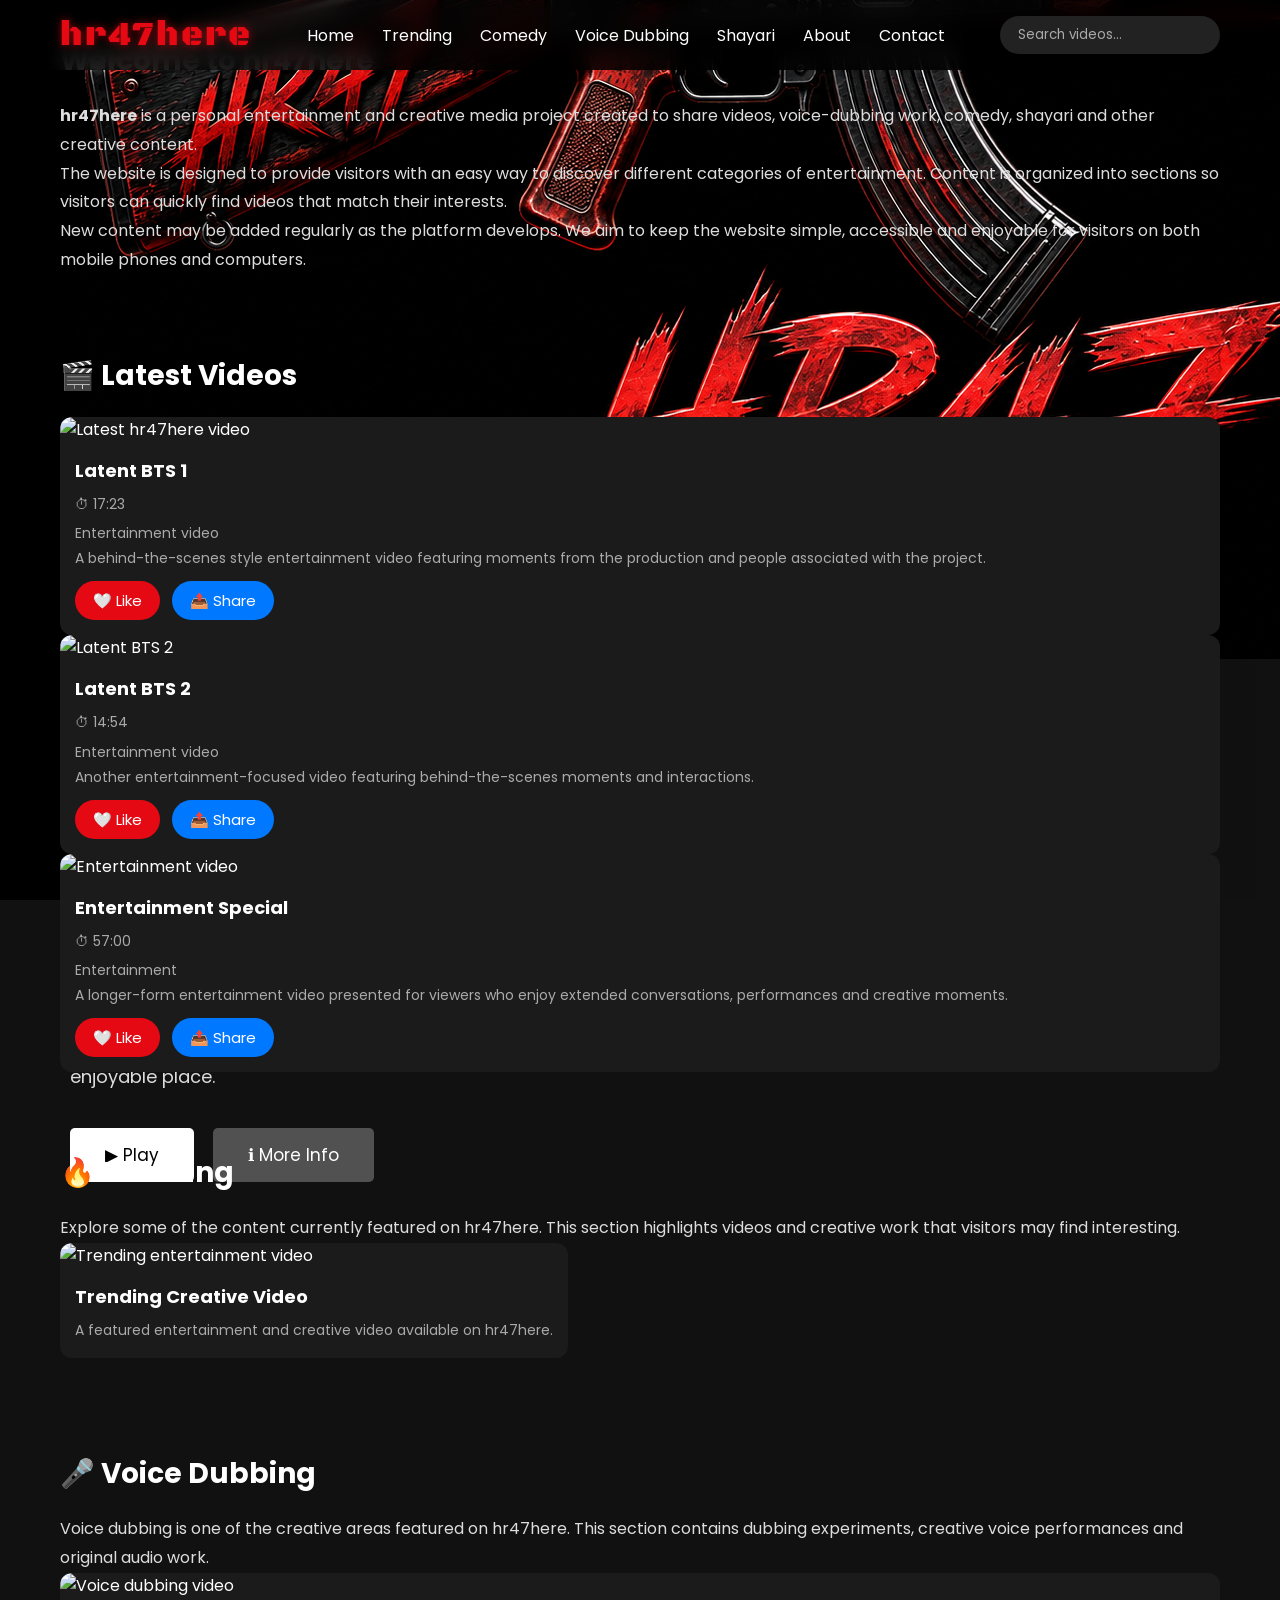
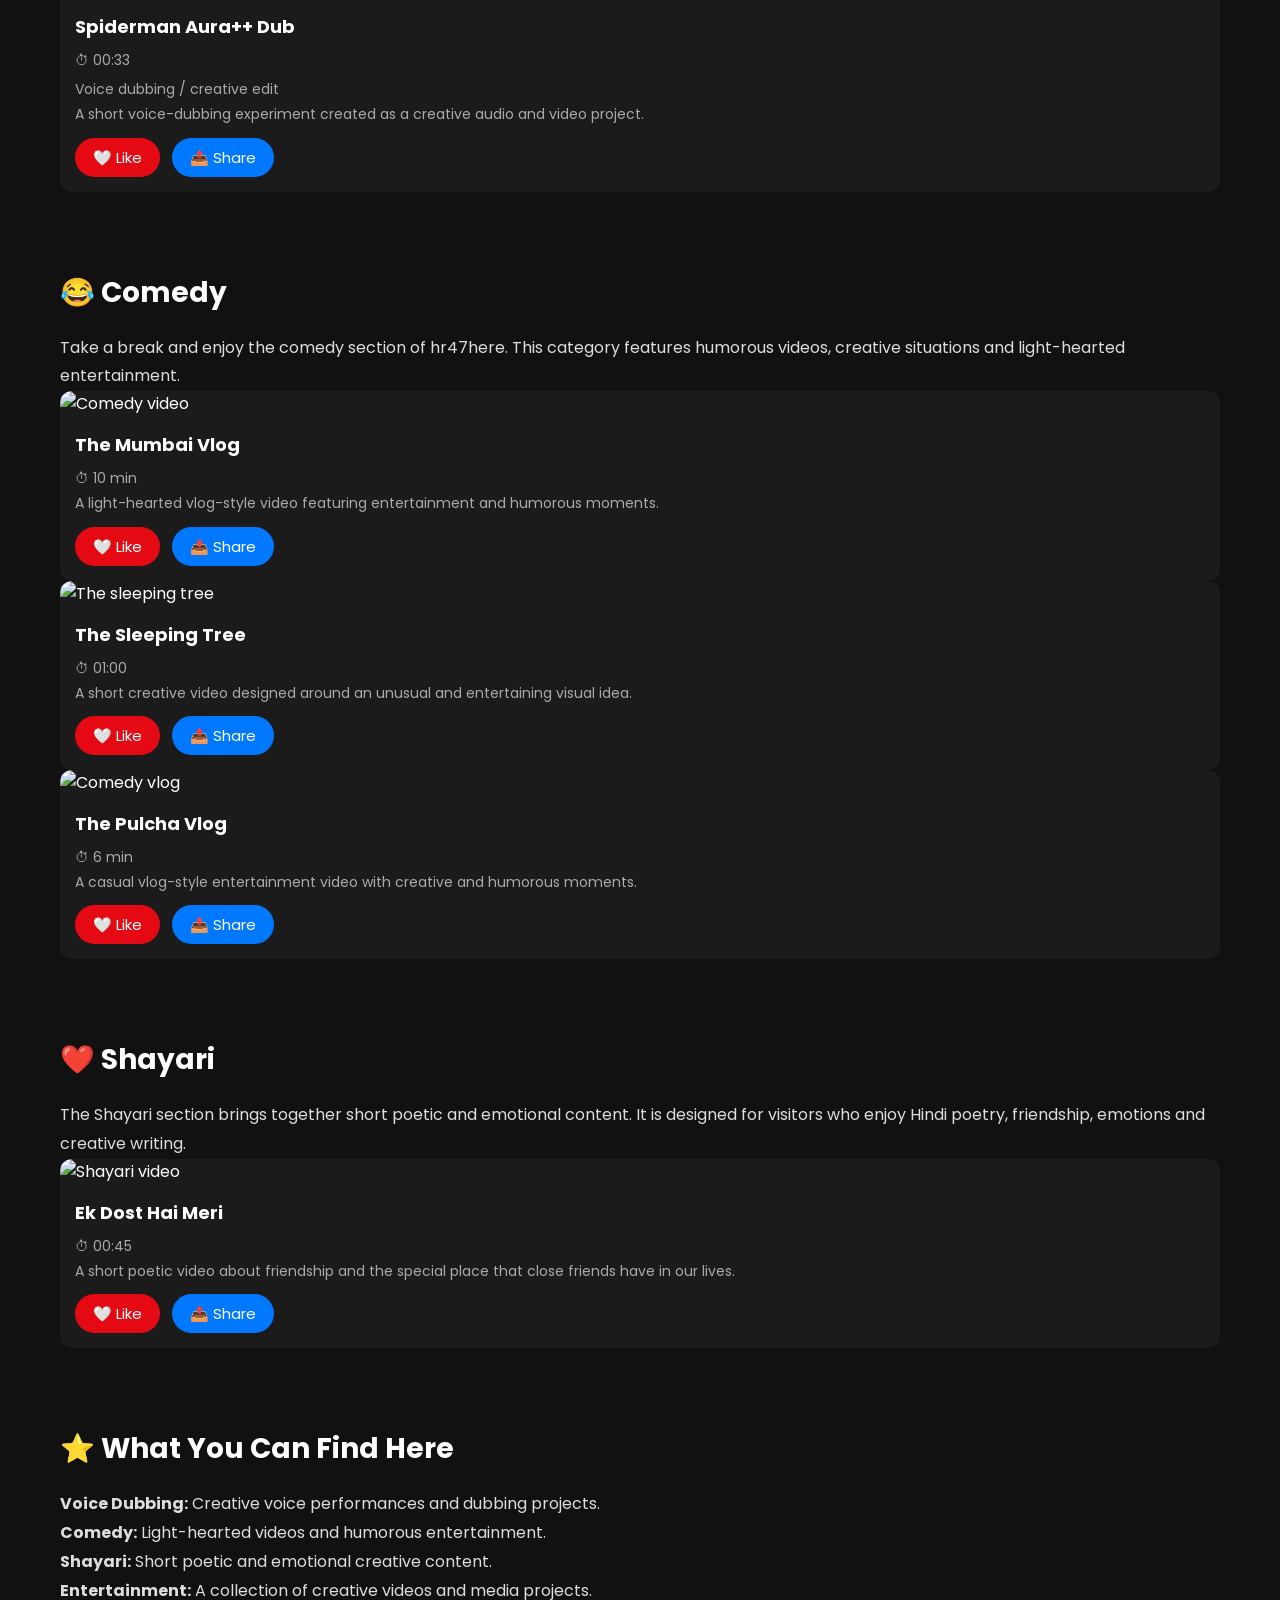
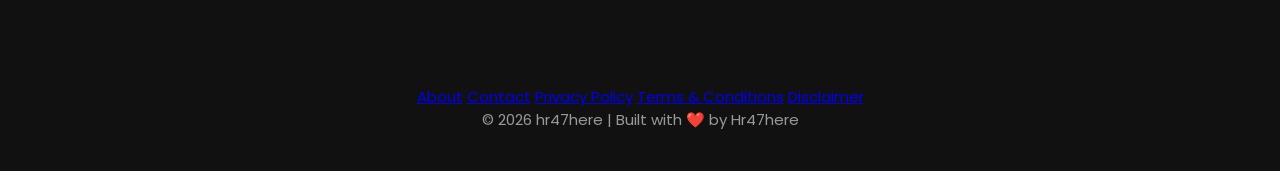
==== commit 8cf013b3: "Update index.html" ====
--- a/index.html
+++ b/index.html
@@ -125,17 +125,17 @@
 
 <!-- ================= HERO ================= -->
 
-<header class="hero">
-
+<div class="hero">
     <div class="overlay">
 
-        <span class="featured">
-            🔥 Welcome to hr47here
-        </span>
-
-        <h1>
-            Entertainment & Creativity
-        </h1>
+        <!-- HR47 GUN -->
+        <div class="hr47-gun">
+            <img src="hr47gun.png" alt="HR47 Gun">
+        </div>
+
+        <div class="featured">🔥 Welcome to hr47here</div>
+
+        <h1>Entertainment<br>& Creativity</h1>
 
         <p>
 
--- a/Itcss.css
+++ b/Itcss.css
@@ -1,6 +1,11 @@
 /* ===========================
    hr47here Streaming Platform
-   Version 1.0
+   Version 1.1
+=========================== */
+
+
+/* ===========================
+   GLOBAL
 =========================== */
 
 *{
@@ -9,6 +14,7 @@
     box-sizing:border-box;
     font-family:'Poppins',sans-serif;
 }
+
 html{
     scroll-behavior:smooth;
 }
@@ -16,7 +22,9 @@
 body{
     background:#111;
     color:#fff;
-}
+    animation:fadeIn .7s ease;
+}
+
 
 /* ===========================
    NAVIGATION
@@ -28,23 +36,33 @@
     left:0;
     width:100%;
     height:70px;
+
     display:flex;
     justify-content:space-between;
     align-items:center;
+
     padding:0 60px;
+
     background:rgba(0,0,0,.85);
     backdrop-filter:blur(10px);
+
     z-index:999;
 }
 
 .logo{
-    font-family:'Black Ops One', cursive;
+    font-family:'Black Ops One',cursive;
     font-size:34px;
     color:#e50914;
     letter-spacing:2px;
     cursor:pointer;
+    text-decoration:none;
     text-shadow:0 0 8px rgba(229,9,20,.6);
 }
+
+
+/* ===========================
+   MENU
+=========================== */
 
 .menu-toggle{
     display:none;
@@ -53,8 +71,11 @@
 .menu{
     display:flex;
     align-items:center;
+
     list-style:none;
+
     gap:28px;
+
     margin:0;
     padding:0;
 }
@@ -63,12 +84,18 @@
     color:white;
     text-decoration:none;
     font-size:16px;
+
     transition:.3s;
 }
 
 .menu li a:hover{
     color:#e50914;
 }
+
+
+/* ===========================
+   SEARCH
+=========================== */
 
 .search{
     display:block;
@@ -77,10 +104,14 @@
 .search input{
     width:220px;
     height:38px;
+
     border:none;
     outline:none;
+
     border-radius:30px;
+
     padding-left:18px;
+
     background:#222;
     color:white;
 }
@@ -90,26 +121,31 @@
 }
 
 
-
-/* HERO */
+/* ===========================
+   HERO
+=========================== */
 
 .hero{
-
     height:100vh;
 
-    background:url("https://images.unsplash.com/photo-1489599849927-2ee91cede3ba?w=1600") center/cover no-repeat;
+    background:
+    url("https://images.unsplash.com/photo-1489599849927-2ee91cede3ba?w=1600")
+    center/cover no-repeat;
 
     position:relative;
-
 }
 
 .overlay{
-
     position:absolute;
 
     inset:0;
 
-    background:linear-gradient(to right,#000 40%,transparent);
+    background:
+    linear-gradient(
+        to right,
+        #000 40%,
+        transparent
+    );
 
     display:flex;
 
@@ -118,11 +154,9 @@
     justify-content:center;
 
     padding-left:70px;
-
 }
 
 .featured{
-
     color:#e50914;
 
     font-size:18px;
@@ -130,19 +164,15 @@
     font-weight:bold;
 
     margin-bottom:15px;
-
 }
 
 .overlay h1{
-
     font-size:68px;
 
     margin-bottom:20px;
-
 }
 
 .overlay p{
-
     max-width:600px;
 
     color:#ddd;
@@ -150,19 +180,18 @@
     font-size:18px;
 
     line-height:1.8;
-
-}
-
-/* BUTTONS */
+}
+
+
+/* ===========================
+   BUTTONS
+=========================== */
 
 .buttons{
-
     margin-top:35px;
-
 }
 
 .buttons button{
-
     padding:14px 35px;
 
     border:none;
@@ -176,79 +205,65 @@
     margin-right:15px;
 
     transition:.3s;
-
 }
 
 #playBtn{
-
     background:white;
-
     color:black;
-
 }
 
 #playBtn:hover{
-
     background:#e50914;
-
     color:white;
-
 }
 
 .buttons button:last-child{
-
     background:rgba(109,109,110,.7);
-
     color:white;
-
 }
 
 .buttons button:last-child:hover{
-
     background:white;
-
     color:black;
-
-}
-
-/* SECTIONS */
+}
+
+
+/* ===========================
+   SECTIONS
+=========================== */
 
 .section{
-
     padding:40px 60px;
-
 }
 
 .section h2{
-
     margin-bottom:20px;
 
     font-size:28px;
-
-}
-
-/* FOOTER */
-
-footer{
-
-    text-align:center;
-
-    padding:40px;
-
-    color:#999;
-
-    font-size:15px;
-
-}
-/* =======================
+}
+
+.section p{
+    color:#ddd;
+
+    line-height:1.8;
+
+    font-size:16px;
+}
+
+
+/* ===========================
    VIDEO CARDS
-======================= */
+=========================== */
 
 .cards{
     display:flex;
+
     gap:20px;
+
     overflow-x:auto;
+
     padding-bottom:15px;
+
     scroll-behavior:smooth;
 }
 
@@ -258,26 +273,41 @@
 
 .cards::-webkit-scrollbar-thumb{
     background:#444;
+
     border-radius:20px;
 }
 
 .card{
     min-width:280px;
+
     background:#1b1b1b;
+
     border-radius:12px;
+
     overflow:hidden;
+
     cursor:pointer;
-    transition:transform .35s ease, box-shadow .35s ease;
+
+    transition:
+        transform .35s ease,
+        box-shadow .35s ease;
 }
 
 .card:hover{
-    transform:translateY(-8px) scale(1.04);
-    box-shadow:0 15px 40px rgba(229,9,20,.45);
+    transform:
+        translateY(-8px)
+        scale(1.04);
+
+    box-shadow:
+        0 15px 40px
+        rgba(229,9,20,.45);
 }
 
 .card img{
     width:100%;
+
     height:170px;
+
     object-fit:cover;
 }
 
@@ -287,139 +317,121 @@
 
 .details h3{
     font-size:18px;
+
     margin-bottom:8px;
 }
 
 .details p{
     color:#aaa;
+
     font-size:14px;
 }
 
-/* MOBILE */
-
-@media(max-width:768px){
-
-nav{
-
-padding:15px;
-
-flex-direction:column;
-
-height:auto;
-
-}
-
-.menu{
-
-gap:12px;
-
-margin:15px 0;
-
-flex-wrap:wrap;
-
-justify-content:center;
-
-}
-
-.search input{
-
-width:100%;
-
-}
-
-.overlay{
-
-padding:120px 25px;
-
-}
-
-.overlay h1{
-
-font-size:42px;
-
-}
-
-.overlay p{
-
-font-size:16px;
-
-}
-
-.section{
-
-padding:25px;
-
-}
-
-.card{
-
-min-width:220px;
-
-}
-
-}
+
+/* ===========================
+   VIDEO PLAYER
+=========================== */
 
 .video-player{
-
-display:none;
-position:fixed;
-top:0;
-left:0;
-width:100%;
-height:100%;
-background:rgba(0,0,0,.95);
-z-index:9999;
-
+    display:none;
+
+    position:fixed;
+
+    top:0;
+    left:0;
+
+    width:100%;
+    height:100%;
+
+    background:rgba(0,0,0,.95);
+
+    z-index:9999;
 }
 
 .video-player iframe{
-
-width:100%;
-height:100%;
-border:none;
-
+    width:100%;
+    height:100%;
+
+    border:none;
 }
 
 #closeVideo{
-
-position:absolute;
-top:20px;
-right:20px;
-background:red;
-color:white;
-border:none;
-padding:10px 15px;
-font-size:20px;
-cursor:pointer;
-z-index:10000;
-
-}
+    position:absolute;
+
+    top:20px;
+    right:20px;
+
+    background:red;
+    color:white;
+
+    border:none;
+
+    padding:10px 15px;
+
+    font-size:20px;
+
+    cursor:pointer;
+
+    z-index:10000;
+}
+
+
+/* ===========================
+   LIKE BUTTON
+=========================== */
 
 .likeBtn{
     background:#e50914;
+
     color:#fff;
+
     border:none;
+
     border-radius:20px;
+
     padding:8px 18px;
+
     font-size:15px;
+
     cursor:pointer;
+
     margin-top:10px;
-   transition:all .25s ease;
+
+    transition:all .25s ease;
 }
 
 .likeBtn:hover{
     background:#ff2d2d;
 }
+
+.likeBtn.liked{
+    background:#00c853;
+}
+
+
+/* ===========================
+   SHARE BUTTON
+=========================== */
+
 .shareBtn{
     background:#0078ff;
+
     color:#fff;
+
     border:none;
+
     border-radius:20px;
+
     padding:8px 18px;
+
     font-size:15px;
+
     cursor:pointer;
+
     margin-top:8px;
+
     margin-left:8px;
+
     transition:all .25s ease;
 }
 
@@ -427,178 +439,178 @@
     background:#005fd1;
 }
 
-.likeBtn.liked{
-    background:#00c853;
-}
+
+/* ===========================
+   VIDEO META
+=========================== */
 
 .meta{
     color:#b3b3b3;
+
     font-size:13px;
+
     margin-top:4px;
 }
-.section p{
-    color:#ddd;
-    line-height:1.8;
-    font-size:16px;
-}
+
+
+/* ===========================
+   CONTACT BOX
+=========================== */
+
 .contact-box{
-    background:rgba(255,255,255,0.05);
-    border:1px solid rgba(255,255,255,0.1);
+    background:rgba(255,255,255,.05);
+
+    border:1px solid rgba(255,255,255,.1);
+
     border-radius:15px;
+
     padding:25px;
+
     margin:30px 0;
-    box-shadow:0 0 20px rgba(255,0,0,.2);
-}
-@media(max-width:768px){
-
-nav{
-    padding:0 20px;
-    height:70px;
-    justify-content:center;
-    position:fixed;
-}
-
-.menu-toggle{
-    display:block;
-    position:absolute;
-    left:20px;
-    top:18px;
-    font-size:30px;
-    cursor:pointer;
-    z-index:9999;
-}
-
-.logo{
-    position:absolute;
-    left:50%;
-    transform:translateX(-50%);
-    pointer-events:auto;
-}
-
-.menu{
-    display:none;
-    flex-direction:column;
-    position:absolute;
-    top:70px;
-    left:0;
-    width:100%;
-    background:#111;
-    padding:20px 0;
-}
-
-.menu.active{
-    display:flex;
-}
-
-.menu li{
+
+    box-shadow:
+        0 0 20px
+        rgba(255,0,0,.2);
+}
+
+
+/* ===========================
+   FOOTER
+=========================== */
+
+footer{
     text-align:center;
-    margin:12px 0;
-}
-
-.search{
-    display:block;
-    width:100%;
-    margin-top:80px;
-}
-
-.search input{
-    width:100%;
-
-}
-
-.overlay{
-    padding:120px 25px;
-}
-
-.overlay h1{
-    font-size:42px;
-}
-
-.overlay p{
-    font-size:16px;
-}
-
-.section{
-    padding:25px;
-}
-
-.card{
-    min-width:220px;
-}
-
-}
-body{
-    animation:fadeIn .7s ease;
-}
+
+    padding:40px;
+
+    color:#999;
+
+    font-size:15px;
+}
+
+
+/* ===========================
+   GENERAL BUTTON ANIMATION
+=========================== */
+
+button:hover{
+    transform:scale(1.05);
+}
+
+button:active{
+    transform:scale(.95);
+}
+
+
+/* ===========================
+   PAGE FADE IN
+=========================== */
 
 @keyframes fadeIn{
+
     from{
         opacity:0;
     }
+
     to{
         opacity:1;
     }
-}
-button:hover{
-    transform:scale(1.05);
-}
-
-button:active{
-    transform:scale(.95);
-}
+
+}
+
+
+/* ===========================
+   SCROLL REVEAL
+=========================== */
+
 .reveal{
     opacity:0;
+
     transform:translateY(60px);
+
     transition:all .8s ease;
 }
 
 .reveal.active{
     opacity:1;
+
     transform:translateY(0);
 }
-/* ================= Splash Screen ================= */
+
+
+/* ===========================
+   SPLASH SCREEN
+=========================== */
 
 #splash{
     position:fixed;
+
     top:0;
     left:0;
+
     width:100%;
     height:100%;
+
     background:#0d0d0d;
+
     display:flex;
+
     flex-direction:column;
+
     justify-content:center;
+
     align-items:center;
+
     z-index:999999;
-    transition:opacity .8s ease, visibility .8s ease;
+
+    transition:
+        opacity .8s ease,
+        visibility .8s ease;
 }
 
 #splash.hide{
     opacity:0;
+
     visibility:hidden;
 }
 
 .splash-logo{
     width:120px;
     height:120px;
+
     border-radius:50%;
-    box-shadow:0 0 35px rgba(229,9,20,.7);
-    animation:logoPop 1.2s infinite alternate;
+
+    box-shadow:
+        0 0 35px
+        rgba(229,9,20,.7);
+
+    animation:
+        logoPop 1.2s infinite alternate;
 }
 
 #splash h1{
-    font-family:'Black Ops One', cursive;
+    font-family:'Black Ops One',cursive;
+
     margin-top:25px;
+
     color:#e50914;
+
     font-size:42px;
+
     letter-spacing:3px;
+
     font-weight:400;
-    text-shadow:0 0 12px rgba(229,9,20,.7);
+
+    text-shadow:
+        0 0 12px
+        rgba(229,9,20,.7);
 }
 
 #splash p{
     margin-top:12px;
+
     color:#bbb;
+
     font-size:17px;
 }
 
@@ -613,92 +625,375 @@
     }
 
 }
+
+
+/* ===========================
+   MORE INFO POPUP
+=========================== */
+
 .info-popup{
-
-display:none;
-position:fixed;
-top:0;
-left:0;
-width:100%;
-height:100%;
-background:rgba(0,0,0,.85);
-z-index:99999;
-justify-content:center;
-align-items:center;
-
+    display:none;
+
+    position:fixed;
+
+    top:0;
+    left:0;
+
+    width:100%;
+    height:100%;
+
+    background:rgba(0,0,0,.85);
+
+    z-index:99999;
+
+    justify-content:center;
+    align-items:center;
 }
 
 .info-content{
-
-width:90%;
-max-width:500px;
-background:#1a1a1a;
-padding:30px;
-border-radius:20px;
-text-align:center;
-box-shadow:0 0 35px rgba(229,9,20,.45);
-animation:popup .35s ease;
-
+    position:relative;
+
+    width:90%;
+
+    max-width:500px;
+
+    background:#1a1a1a;
+
+    padding:30px;
+
+    border-radius:20px;
+
+    text-align:center;
+
+    box-shadow:
+        0 0 35px
+        rgba(229,9,20,.45);
+
+    animation:popup .35s ease;
 }
 
 .info-content h2{
-
-font-size:34px;
-color:#e50914;
-margin-bottom:15px;
-
+    font-size:34px;
+
+    color:#e50914;
+
+    margin-bottom:15px;
 }
 
 .info-content p{
-
-color:#ddd;
-line-height:1.8;
-margin-bottom:25px;
-
+    color:#ddd;
+
+    line-height:1.8;
+
+    margin-bottom:25px;
 }
 
 .info-content button{
-
-padding:12px 28px;
-background:#e50914;
-color:white;
-border:none;
-border-radius:8px;
-cursor:pointer;
-font-size:16px;
-
+    padding:12px 28px;
+
+    background:#e50914;
+
+    color:white;
+
+    border:none;
+
+    border-radius:8px;
+
+    cursor:pointer;
+
+    font-size:16px;
 }
 
 .info-content button:hover{
-
-background:#ff3030;
-
-}
+    background:#ff3030;
+}
+
+
+/* CLOSE BUTTON */
 
 #closeInfo{
-
-position:absolute;
-margin-left:180px;
-font-size:34px;
-cursor:pointer;
-color:white;
-
-}
+    position:absolute;
+
+    top:10px;
+    right:18px;
+
+    font-size:34px;
+
+    cursor:pointer;
+
+    color:white;
+
+    line-height:1;
+}
+
+
+/* POPUP ANIMATION */
 
 @keyframes popup{
 
-from{
-
-transform:scale(.7);
-opacity:0;
-
-}
-
-to{
-
-transform:scale(1);
-opacity:1;
-
-}
-
-}
+    from{
+        transform:scale(.7);
+
+        opacity:0;
+    }
+
+    to{
+        transform:scale(1);
+
+        opacity:1;
+    }
+
+}
+
+
+/* ==================================================
+   MOBILE
+================================================== */
+
+@media(max-width:768px){
+
+    /* ---------- NAV ---------- */
+
+    nav{
+        padding:0 20px;
+
+        height:70px;
+
+        justify-content:center;
+
+        position:fixed;
+    }
+
+
+    /* ---------- HAMBURGER ---------- */
+
+    .menu-toggle{
+        display:block;
+
+        position:absolute;
+
+        left:20px;
+
+        top:18px;
+
+        font-size:30px;
+
+        cursor:pointer;
+
+        z-index:9999;
+
+        line-height:1;
+    }
+
+
+    /* ---------- LOGO ---------- */
+
+    .logo{
+        position:absolute;
+
+        left:50%;
+
+        transform:translateX(-50%);
+
+        pointer-events:auto;
+
+        font-size:28px;
+
+        white-space:nowrap;
+    }
+
+
+    /* ---------- MENU ---------- */
+
+    .menu{
+        display:none;
+
+        flex-direction:column;
+
+        position:absolute;
+
+        top:70px;
+
+        left:0;
+
+        width:100%;
+
+        background:#111;
+
+        padding:20px 0;
+
+        gap:0;
+
+        border-top:1px solid rgba(255,255,255,.08);
+
+        box-shadow:
+            0 15px 30px
+            rgba(0,0,0,.5);
+    }
+
+    .menu.active{
+        display:flex;
+    }
+
+    .menu li{
+        text-align:center;
+
+        margin:12px 0;
+    }
+
+    .menu li a{
+        font-size:16px;
+    }
+
+
+    /* ---------- SEARCH ---------- */
+
+    .search{
+        display:block;
+
+        width:100%;
+
+        margin-top:80px;
+
+        padding:0 10px;
+    }
+
+    .search input{
+        width:100%;
+    }
+
+
+    /* ---------- HERO ---------- */
+
+    .hero{
+        min-height:100vh;
+
+        height:auto;
+    }
+
+    .overlay{
+        padding:120px 25px 60px;
+
+        background:
+            linear-gradient(
+                to bottom,
+                rgba(0,0,0,.85),
+                rgba(0,0,0,.65)
+            );
+    }
+
+    .overlay h1{
+        font-size:42px;
+
+        line-height:1.15;
+    }
+
+    .overlay p{
+        font-size:16px;
+
+        line-height:1.7;
+    }
+
+    .featured{
+        font-size:16px;
+    }
+
+
+    /* ---------- BUTTONS ---------- */
+
+    .buttons{
+        margin-top:25px;
+    }
+
+    .buttons button{
+        padding:12px 22px;
+
+        font-size:15px;
+
+        margin-bottom:10px;
+    }
+
+
+    /* ---------- SECTIONS ---------- */
+
+    .section{
+        padding:25px;
+    }
+
+    .section h2{
+        font-size:24px;
+    }
+
+
+    /* ---------- CARDS ---------- */
+
+    .card{
+        min-width:220px;
+    }
+
+    .card img{
+        height:150px;
+    }
+
+
+    /* ---------- SPLASH ---------- */
+
+    .splash-logo{
+        width:100px;
+
+        height:100px;
+    }
+
+    #splash h1{
+        font-size:36px;
+    }
+
+    #splash p{
+        font-size:14px;
+
+        text-align:center;
+
+        padding:0 20px;
+    }
+
+
+    /* ---------- INFO POPUP ---------- */
+
+    .info-content{
+        width:92%;
+
+        padding:25px;
+
+        max-height:85vh;
+
+        overflow-y:auto;
+    }
+
+    .info-content h2{
+        font-size:28px;
+    }
+
+    .info-content p{
+        font-size:14px;
+
+        line-height:1.7;
+    }
+
+    #closeInfo{
+        top:10px;
+
+        right:15px;
+
+        font-size:30px;
+    }
+
+
+    /* ---------- FOOTER ---------- */
+
+    footer{
+        padding:30px 20px;
+
+        font-size:13px;
+    }
+
+}
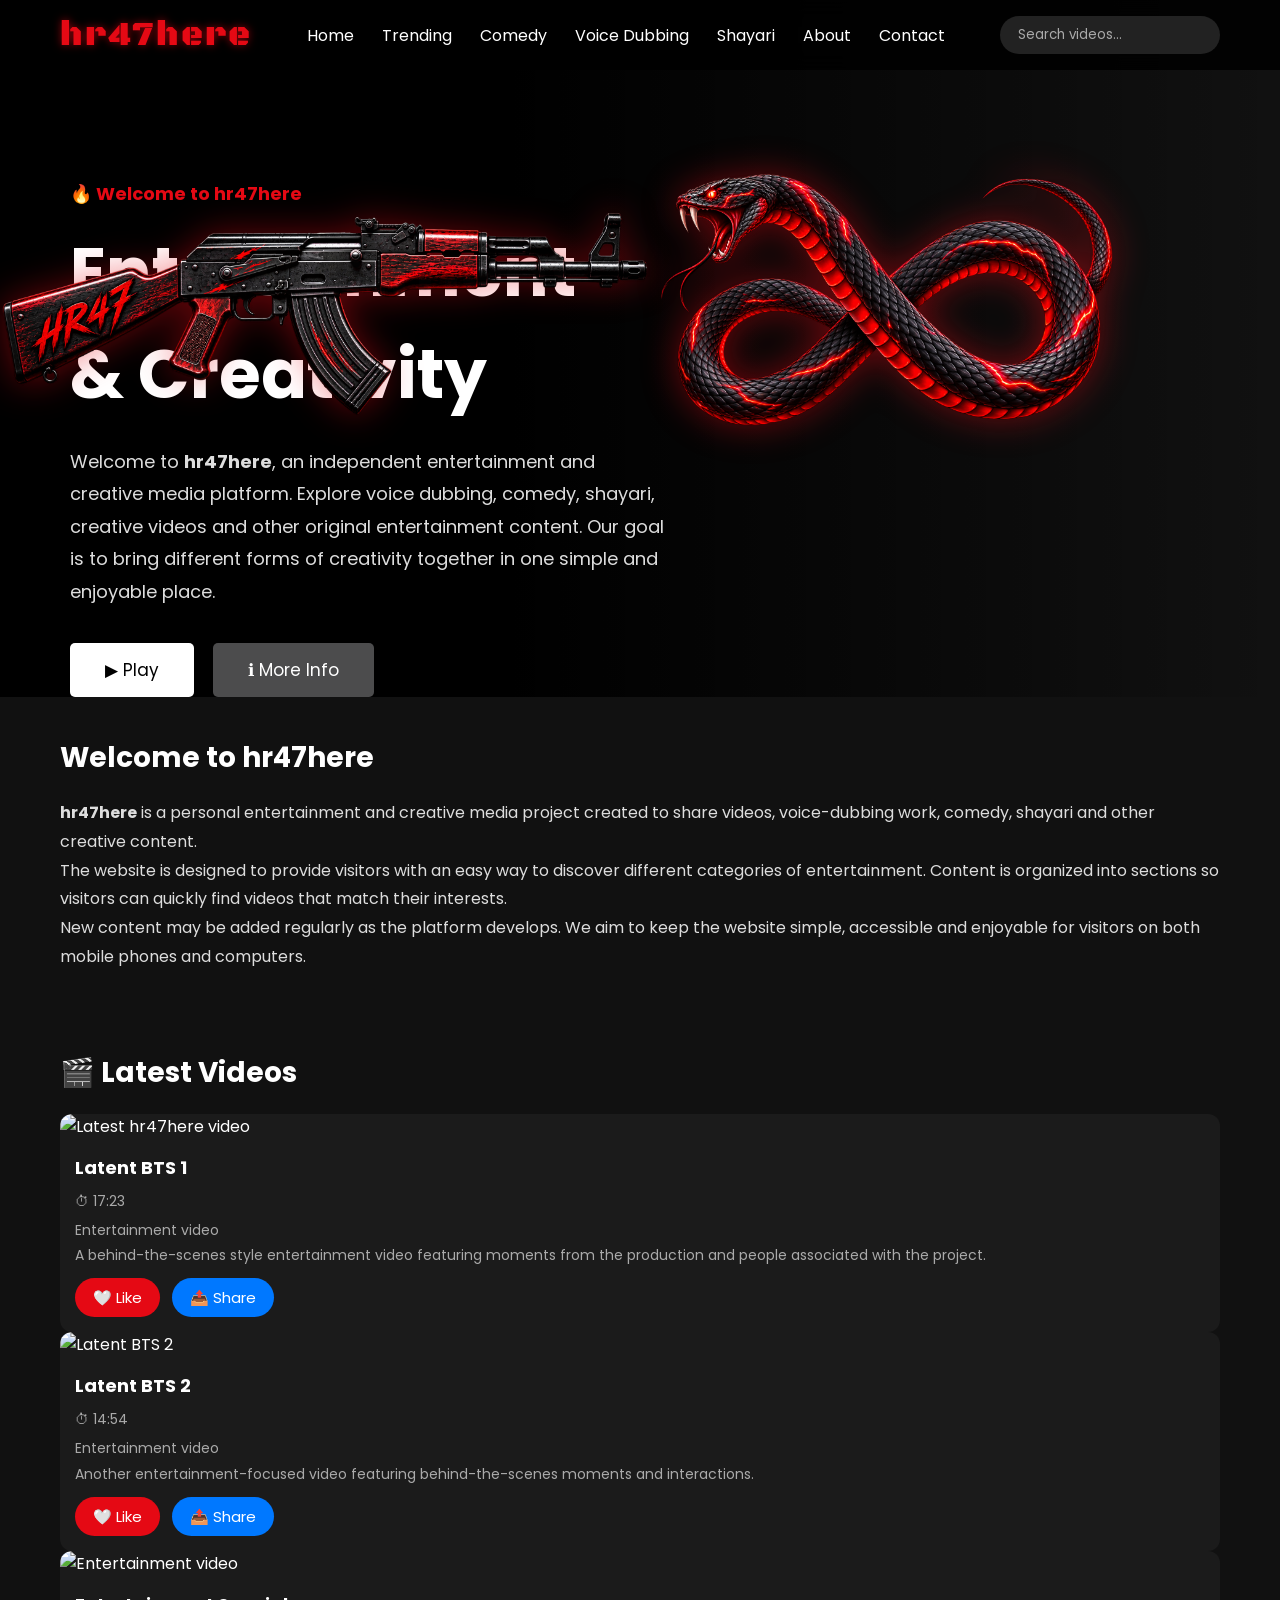
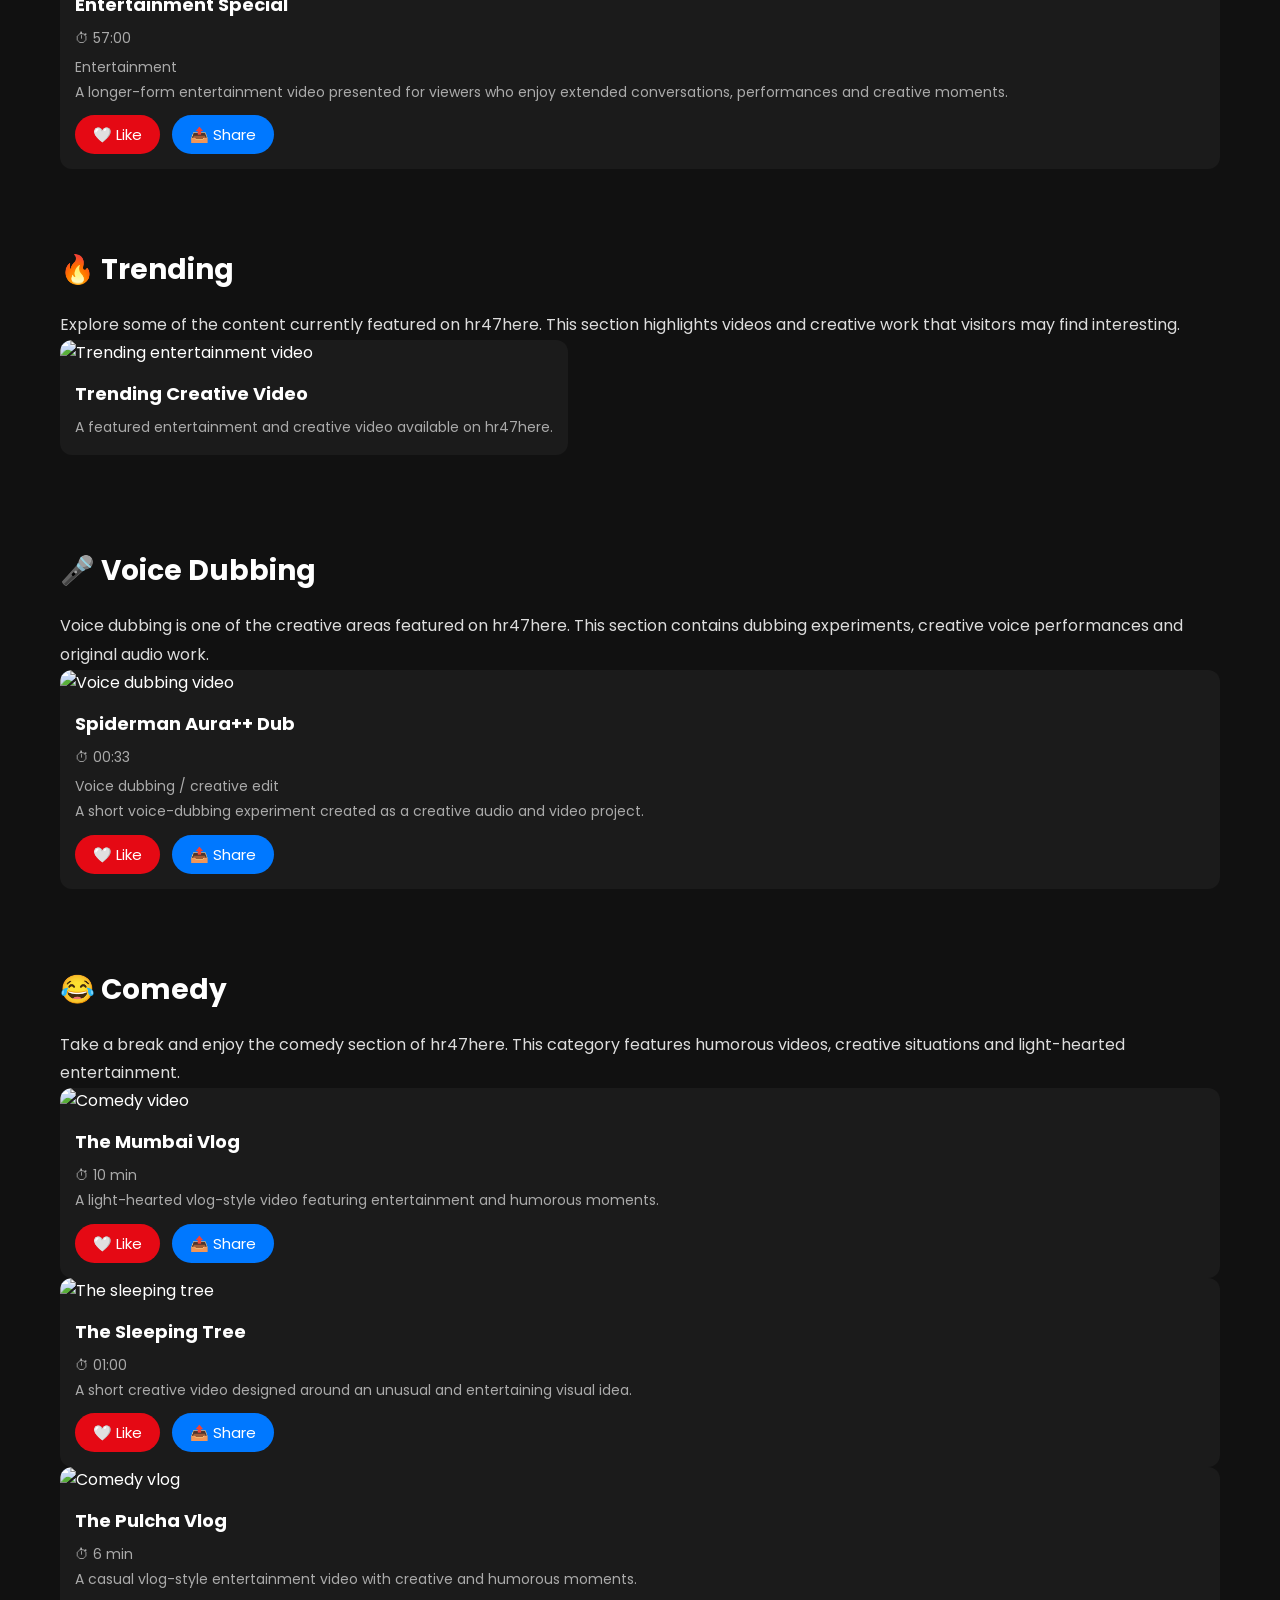
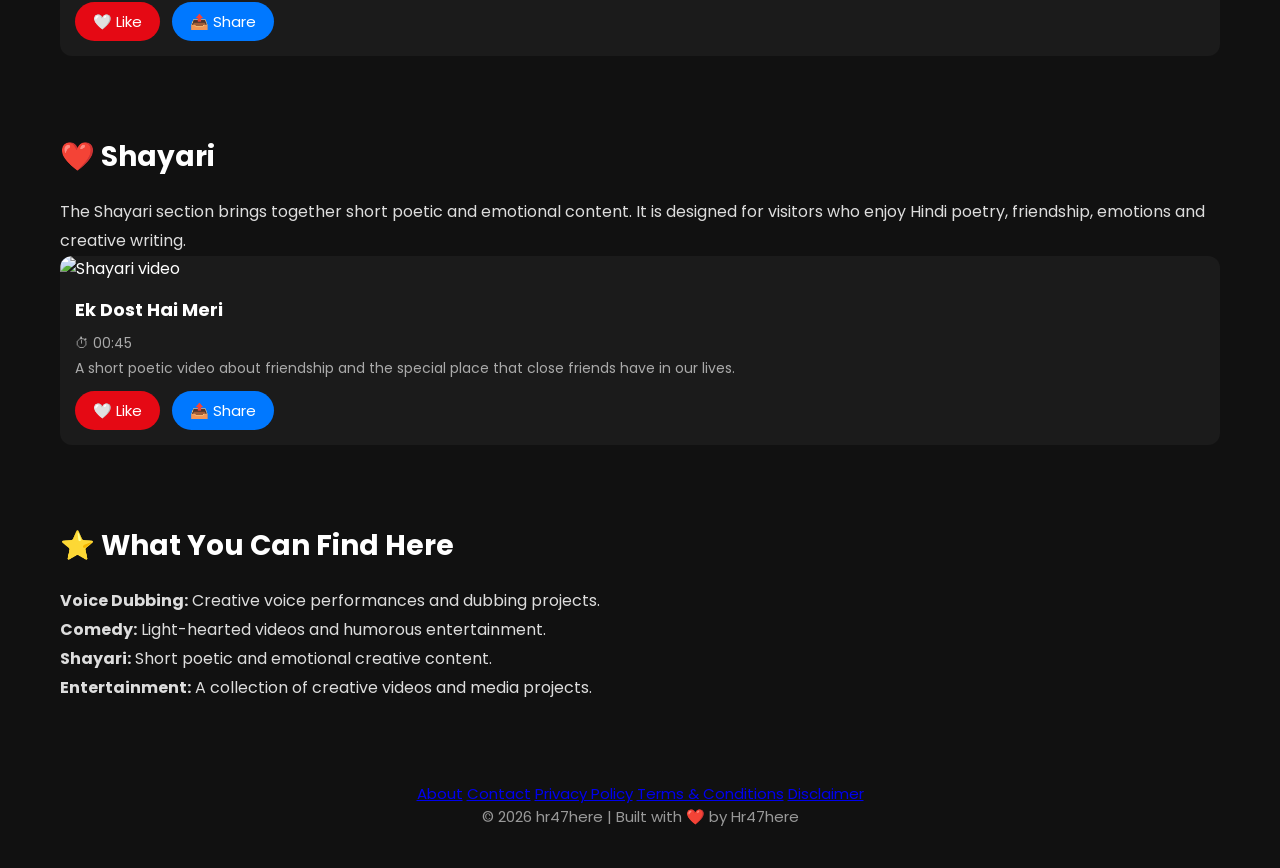
==== commit 48d4f602: "Update index.html" ====
--- a/index.html
+++ b/index.html
@@ -130,7 +130,13 @@
 
         <!-- HR47 GUN -->
         <div class="hr47-gun">
-            <img src="hr47gun.png" alt="HR47 Gun">
+
+    <img class="gun-image" src="hr47gun.png" alt="HR47 Gun">
+
+    <div class="snake-animation">
+        <img src="snake.png" alt="Snake">
+    </div>
+
         </div>
 
         <div class="featured">🔥 Welcome to hr47here</div>
--- a/Itcss.css
+++ b/Itcss.css
@@ -997,3 +997,82 @@
     }
 
 }
+
+
+/* =========================
+   HR47 GUN DISPLAY
+========================= */
+
+.hero{
+    position:relative;
+    z-index:10;
+}
+
+.overlay{
+    position:relative;
+    z-index:20;
+}
+
+.hr47-gun{
+    position:absolute;
+    top:150px;
+    left:50%;
+    transform:translateX(-50%);
+    width:100%;
+    display:flex;
+    justify-content:center;
+    align-items:center;
+    pointer-events:none;
+    z-index:100;
+}
+
+.hr47-gun img{
+    width:650px;
+    max-width:75%;
+    height:auto;
+    display:block;
+    position:relative;
+    z-index:101;
+    filter:drop-shadow(0 0 18px rgba(229,9,20,.45));
+}
+
+/* Keep the Welcome section below the gun */
+
+.overlay .featured{
+    position:relative;
+    z-index:110;
+    margin-top:180px;
+}
+
+
+/* =========================
+   MOBILE
+========================= */
+
+@media(max-width:768px){
+
+    .hero{
+        z-index:10;
+    }
+
+    .overlay{
+        z-index:20;
+    }
+
+    .hr47-gun{
+        top:145px;
+        z-index:100;
+    }
+
+    .hr47-gun img{
+        width:430px;
+        max-width:88%;
+        z-index:101;
+    }
+
+    .overlay .featured{
+        margin-top:180px;
+        z-index:110;
+    }
+
+}
